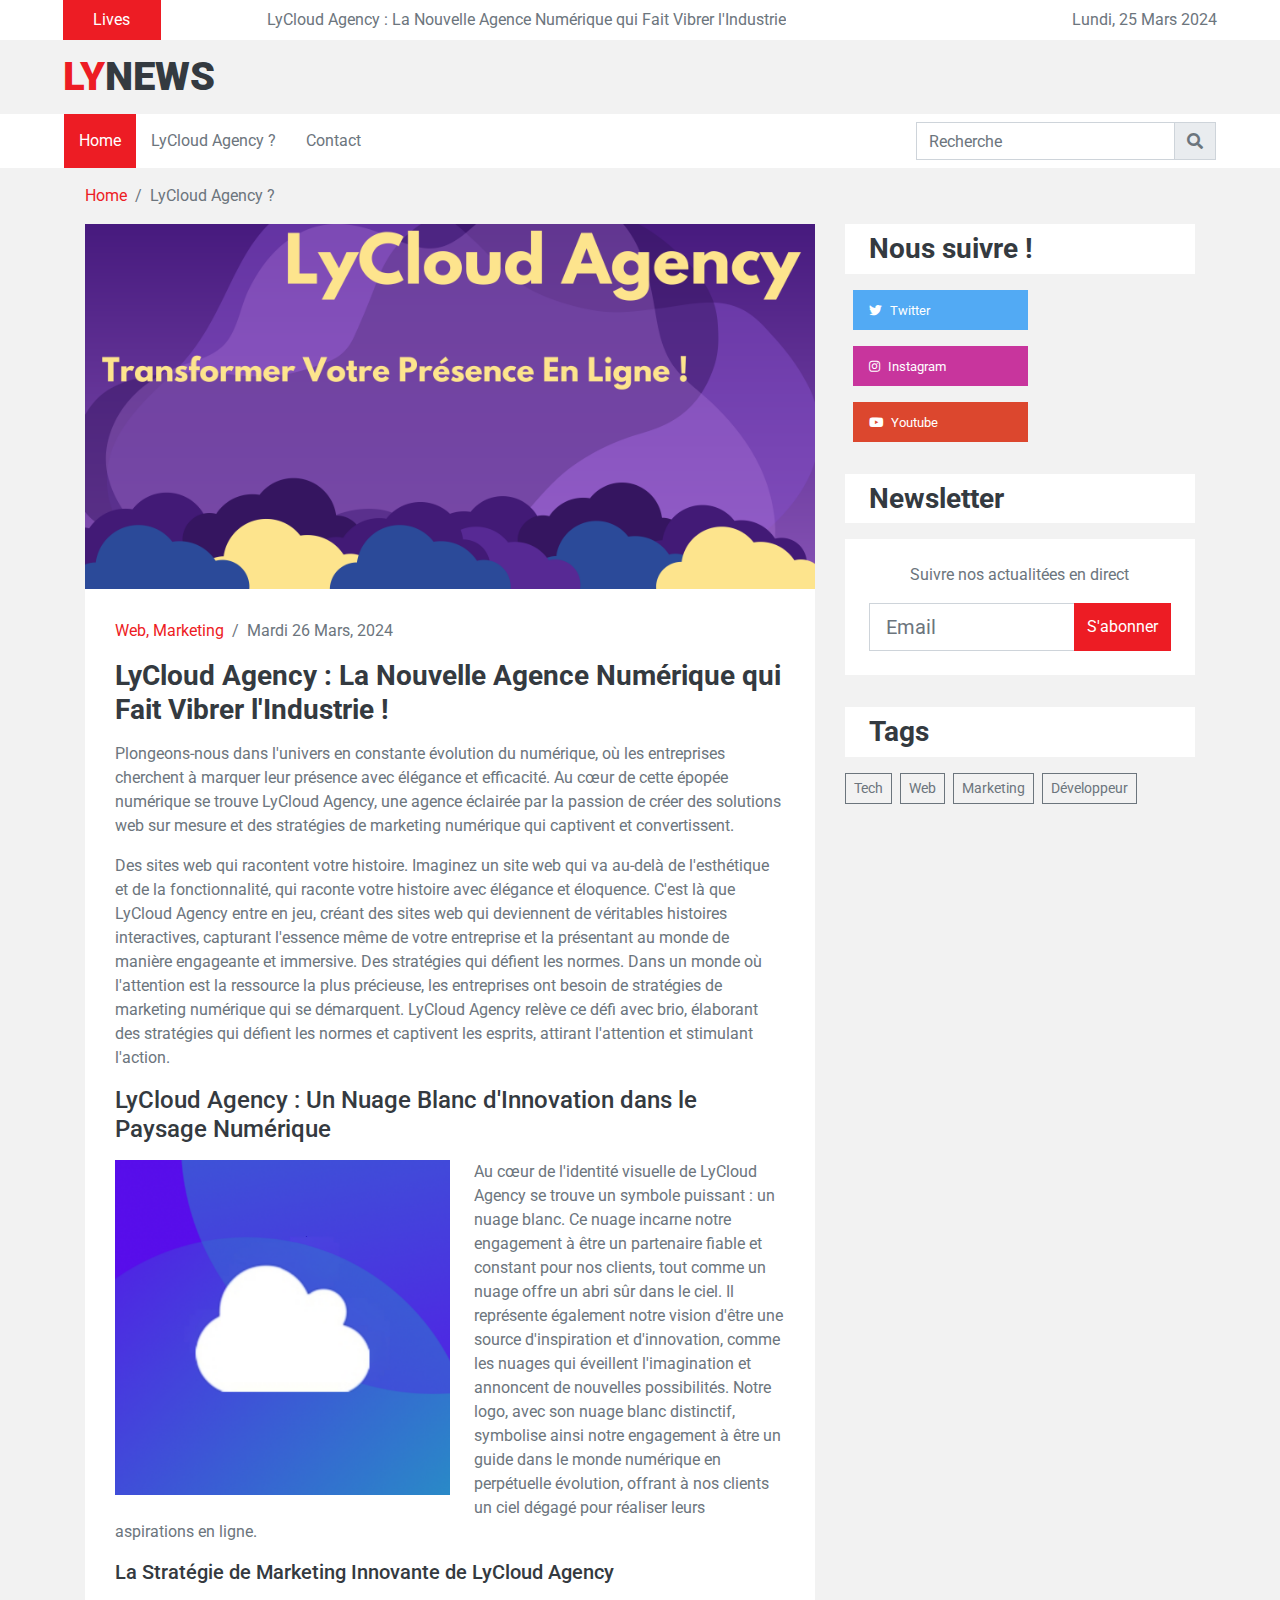
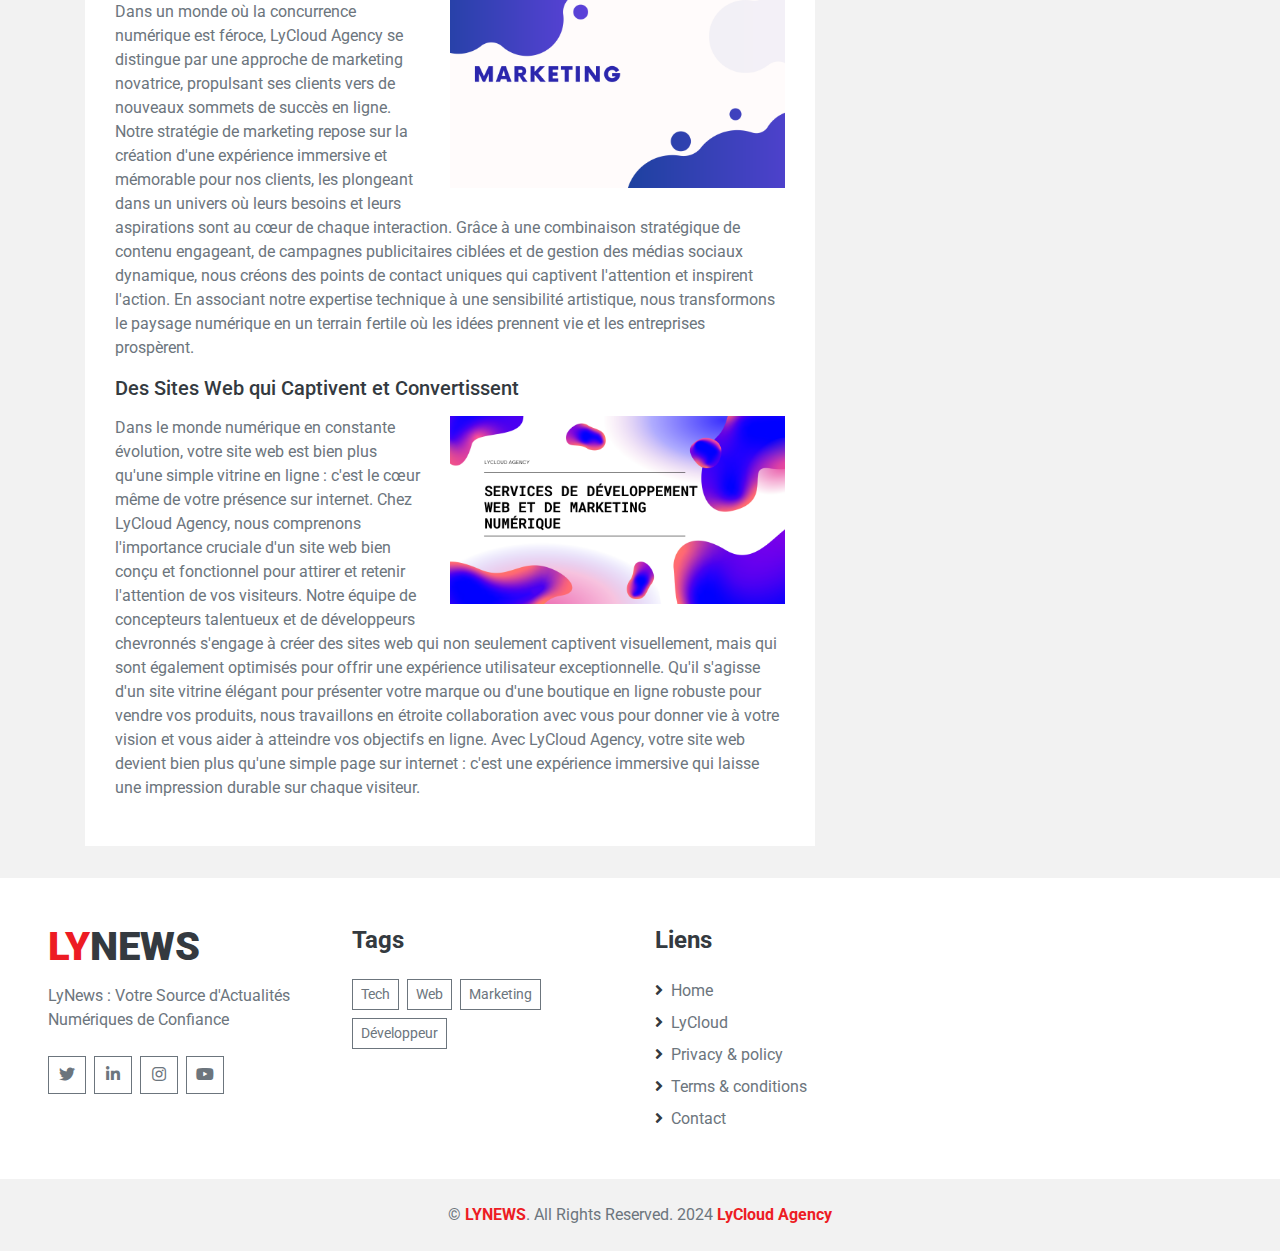
==== lycloud.html @ 873706fd "Initial commit" ====
<!DOCTYPE html>
<html lang="fr">

<head>
    <meta charset="utf-8">
    <title>LYNEWS - News, Article, ...</title>
    <meta content="width=device-width, initial-scale=1.0" name="viewport">
    <meta content="Free HTML Templates" name="keywords">
    <meta content="Free HTML Templates" name="description">

  

    <!-- Google Web Fonts -->
    <link rel="preconnect" href="https://fonts.gstatic.com">
    <link href="https://fonts.googleapis.com/css2?family=Roboto:wght@300;400;500;700;900&display=swap" rel="stylesheet">   

    <!-- Font Awesome -->
    <link href="https://cdnjs.cloudflare.com/ajax/libs/font-awesome/5.15.0/css/all.min.css" rel="stylesheet">

    <!-- Libraries Stylesheet -->
    <link href="lib/owlcarousel/assets/owl.carousel.min.css" rel="stylesheet">

    <!-- Customized Bootstrap Stylesheet -->
    <link href="css/style.css" rel="stylesheet">
</head>

<body>
    <!-- Topbar Start -->
    <div class="container-fluid">
        <div class="row align-items-center bg-light px-lg-5">
            <div class="col-12 col-md-8">
                <div class="d-flex justify-content-between">
                    <div class="bg-primary text-white text-center py-2" style="width: 100px;">Lives</div>
                    <div class="owl-carousel owl-carousel-1 tranding-carousel position-relative d-inline-flex align-items-center ml-3" style="width: calc(100% - 100px); padding-left: 90px;">
                        <div class="text-truncate"><a class="text-secondary" href="">LyCloud Agency : La Nouvelle Agence Numérique qui Fait Vibrer l'Industrie</a></div>
                    </div>
                </div>
            </div>
            <div class="col-md-4 text-right d-none d-md-block">
                Lundi, 25 Mars 2024
            </div>
        </div>
        <div class="row align-items-center py-2 px-lg-5">
            <div class="col-lg-4">
                <a href="" class="navbar-brand d-none d-lg-block">
                    <h1 class="m-0 display-5 text-uppercase"><span class="text-primary">Ly</span>News</h1>
                </a>
            </div>
        </div>
    </div>
    <!-- Topbar End -->


    <!-- Navbar Start -->
    <div class="container-fluid p-0 mb-3">
        <nav class="navbar navbar-expand-lg bg-light navbar-light py-2 py-lg-0 px-lg-5">
            <a href="" class="navbar-brand d-block d-lg-none">
                <h1 class="m-0 display-5 text-uppercase"><span class="text-primary">Ly</span>News</h1>
            </a>
            <button type="button" class="navbar-toggler" data-toggle="collapse" data-target="#navbarCollapse">
                <span class="navbar-toggler-icon"></span>
            </button>
            <div class="collapse navbar-collapse justify-content-between px-0 px-lg-3" id="navbarCollapse">
                <div class="navbar-nav mr-auto py-0">
                    <a href="index.html" class="nav-item nav-link active">Home</a>
                    <a href="lycloud.html" class="nav-item nav-link">LyCloud Agency ?</a>
                 
                    <a href="contact.html" class="nav-item nav-link">Contact</a>
                </div>
                <div class="input-group ml-auto" style="width: 100%; max-width: 300px;">
                    <input type="text" class="form-control" placeholder="Recherche">
                    <div class="input-group-append">
                        <button class="input-group-text text-secondary"><i
                                class="fa fa-search"></i></button>
                    </div>
                </div>
            </div>
        </nav>
    </div>
    <!-- Navbar End -->


    <!-- Breadcrumb Start -->
    <div class="container-fluid">
        <div class="container">
            <nav class="breadcrumb bg-transparent m-0 p-0">
                <a class="breadcrumb-item" href="#">Home</a>
                <span class="breadcrumb-item active">LyCloud Agency ?</span>
            </nav>
        </div>
    </div>
    <!-- Breadcrumb End -->


    <!-- News With Sidebar Start -->
    <div class="container-fluid py-3">
        <div class="container">
            <div class="row">
                <div class="col-lg-8">
                    <!-- News Detail Start -->
                    <div class="position-relative mb-3">
                        <img class="img-fluid w-100" src="img/LyCloud Agency-2.png" style="object-fit: cover;">
                        <div class="overlay position-relative bg-light">
                            <div class="mb-3">
                                <a href="">Web, Marketing</a>
                                <span class="px-1">/</span>
                                <span>Mardi 26 Mars, 2024</span>
                            </div>
                            <div>
                                <h3 class="mb-3">LyCloud Agency : La Nouvelle Agence Numérique qui Fait Vibrer l'Industrie !                                </h3>
                                <p>Plongeons-nous dans l'univers en constante évolution du numérique, où les entreprises cherchent à marquer leur présence avec élégance et efficacité. Au cœur de cette épopée numérique se trouve LyCloud Agency, une agence éclairée par la passion de créer des solutions web sur mesure et des stratégies de marketing numérique qui captivent et convertissent.</p>
                                <p>Des sites web qui racontent votre histoire.

                                    Imaginez un site web qui va au-delà de l'esthétique et de la fonctionnalité, qui raconte votre histoire avec élégance et éloquence. C'est là que LyCloud Agency entre en jeu, créant des sites web qui deviennent de véritables histoires interactives, capturant l'essence même de votre entreprise et la présentant au monde de manière engageante et immersive.
                                    
                                    Des stratégies qui défient les normes.
                                    
                                    Dans un monde où l'attention est la ressource la plus précieuse, les entreprises ont besoin de stratégies de marketing numérique qui se démarquent. LyCloud Agency relève ce défi avec brio, élaborant des stratégies qui défient les normes et captivent les esprits, attirant l'attention et stimulant l'action.
                                    
                                    </p>
                                <h4 class="mb-3">LyCloud Agency : Un Nuage Blanc d'Innovation dans le Paysage Numérique</h4>
                                <img class="img-fluid w-50 float-left mr-4 mb-2" src="img/lycloud.png">
                                <p>
                                    Au cœur de l'identité visuelle de LyCloud Agency se trouve un symbole puissant : un nuage blanc. Ce nuage incarne notre engagement à être un partenaire fiable et constant pour nos clients, tout comme un nuage offre un abri sûr dans le ciel. Il représente également notre vision d'être une source d'inspiration et d'innovation, comme les nuages qui éveillent l'imagination et annoncent de nouvelles possibilités. Notre logo, avec son nuage blanc distinctif, symbolise ainsi notre engagement à être un guide dans le monde numérique en perpétuelle évolution, offrant à nos clients un ciel dégagé pour réaliser leurs aspirations en ligne.</p>
                                <h5 class="mb-3">La Stratégie de Marketing Innovante de LyCloud Agency</h5>
                                <img class="img-fluid w-50 float-right ml-4 mb-2" src="img/marketing.png">
                                <p>Dans un monde où la concurrence numérique est féroce, LyCloud Agency se distingue par une approche de marketing novatrice, propulsant ses clients vers de nouveaux sommets de succès en ligne. Notre stratégie de marketing repose sur la création d'une expérience immersive et mémorable pour nos clients, les plongeant dans un univers où leurs besoins et leurs aspirations sont au cœur de chaque interaction. Grâce à une combinaison stratégique de contenu engageant, de campagnes publicitaires ciblées et de gestion des médias sociaux dynamique, nous créons des points de contact uniques qui captivent l'attention et inspirent l'action. En associant notre expertise technique à une sensibilité artistique, nous transformons le paysage numérique en un terrain fertile où les idées prennent vie et les entreprises prospèrent.</p>
                            
                            
                                <h5 class="mb-3">Des Sites Web qui Captivent et Convertissent</h5>
                                <img class="img-fluid w-50 float-right ml-4 mb-2" src="img/Présentation sur les Profils Utilisateur Simple et Professionnel en Dégradé Bleu et Rose .png">
                                <p>
                                    Dans le monde numérique en constante évolution, votre site web est bien plus qu'une simple vitrine en ligne : c'est le cœur même de votre présence sur internet. Chez LyCloud Agency, nous comprenons l'importance cruciale d'un site web bien conçu et fonctionnel pour attirer et retenir l'attention de vos visiteurs. Notre équipe de concepteurs talentueux et de développeurs chevronnés s'engage à créer des sites web qui non seulement captivent visuellement, mais qui sont également optimisés pour offrir une expérience utilisateur exceptionnelle. Qu'il s'agisse d'un site vitrine élégant pour présenter votre marque ou d'une boutique en ligne robuste pour vendre vos produits, nous travaillons en étroite collaboration avec vous pour donner vie à votre vision et vous aider à atteindre vos objectifs en ligne. Avec LyCloud Agency, votre site web devient bien plus qu'une simple page sur internet : c'est une expérience immersive qui laisse une impression durable sur chaque visiteur.</p>
                                
                            
                            
                            
                            </div>
                        </div>
                    </div>
                    <!-- News Detail End -->

                  
                </div>










                <div class="col-lg-4 pt-3 pt-lg-0">


                    <!-- Social Follow Start -->
                    <div class="pb-3">
                        <div class="bg-light py-2 px-4 mb-3">
                            <h3 class="m-0">Nous suivre !</h3>
                        </div>
                        <div class="d-flex mb-3">
                            <a href="" class="d-block w-50 py-2 px-3 text-white text-decoration-none ml-2" style="background: #52AAF4;">
                                <small class="fab fa-twitter mr-2"></small><small>Twitter</small>
                            </a>
                        </div>
                        <div class="d-flex mb-3">
                            <a href="" class="d-block w-50 py-2 px-3 text-white text-decoration-none ml-2" style="background: #C8359D;">
                                <small class="fab fa-instagram mr-2"></small><small>Instagram</small>
                            </a>
                        </div>
                        <div class="d-flex mb-3">
                            <a href="" class="d-block w-50 py-2 px-3 text-white text-decoration-none ml-2" style="background: #DC472E;">
                                <small class="fab fa-youtube mr-2"></small><small>Youtube</small>
                            </a>
                        </div>
                    </div>
                    <!-- Social Follow End -->

                    <!-- Newsletter Start -->
                    <div class="pb-3">
                        <div class="bg-light py-2 px-4 mb-3">
                            <h3 class="m-0">Newsletter</h3>
                        </div>
                        <div class="bg-light text-center p-4 mb-3">
                            <p>Suivre nos actualitées en direct</p>
                            <div class="input-group" style="width: 100%;">
                                <input type="text" class="form-control form-control-lg" placeholder="Email">
                                <div class="input-group-append">
                                    <button class="btn btn-primary">S'abonner</button>
                                </div>
                            </div>
                        
                        </div>
                    </div>
                    <!-- Newsletter End -->

                   

                  

                    <!-- Tags Start -->
                    <div class="pb-3">
                        <div class="bg-light py-2 px-4 mb-3">
                            <h3 class="m-0">Tags</h3>
                        </div>
                        <div class="d-flex flex-wrap m-n1">
                            <a href="" class="btn btn-sm btn-outline-secondary m-1">Tech</a>
                            <a href="" class="btn btn-sm btn-outline-secondary m-1">Web</a>
                            <a href="" class="btn btn-sm btn-outline-secondary m-1">Marketing</a>
                            <a href="" class="btn btn-sm btn-outline-secondary m-1">Développeur</a>
                          
                        </div>
                    </div>
                    <!-- Tags End -->
                </div>
            </div>
        </div>
    </div>
    </div>
    <!-- News With Sidebar End -->


    <!-- Footer Start -->
    <div class="container-fluid bg-light pt-5 px-sm-3 px-md-5">
        <div class="row">
            <div class="col-lg-3 col-md-6 mb-5">
                <a href="index.html" class="navbar-brand">
                    <h1 class="mb-2 mt-n2 display-5 text-uppercase"><span class="text-primary">Ly</span>News</h1>
                </a>
                <p>LyNews : Votre Source d'Actualités Numériques de Confiance</p>
                <div class="d-flex justify-content-start mt-4">
                    <a class="btn btn-outline-secondary text-center mr-2 px-0" style="width: 38px; height: 38px;" href="#"><i class="fab fa-twitter"></i></a>
                    <a class="btn btn-outline-secondary text-center mr-2 px-0" style="width: 38px; height: 38px;" href="#"><i class="fab fa-linkedin-in"></i></a>
                    <a class="btn btn-outline-secondary text-center mr-2 px-0" style="width: 38px; height: 38px;" href="#"><i class="fab fa-instagram"></i></a>
                    <a class="btn btn-outline-secondary text-center mr-2 px-0" style="width: 38px; height: 38px;" href="#"><i class="fab fa-youtube"></i></a>
                </div>
            </div>
        
            <div class="col-lg-3 col-md-6 mb-5">
                <h4 class="font-weight-bold mb-4">Tags</h4>
                <div class="d-flex flex-wrap m-n1">
                    <a href="" class="btn btn-sm btn-outline-secondary m-1">Tech</a>
                    <a href="" class="btn btn-sm btn-outline-secondary m-1">Web</a>
                    <a href="" class="btn btn-sm btn-outline-secondary m-1">Marketing</a>
                    <a href="" class="btn btn-sm btn-outline-secondary m-1">Développeur</a>
                  
                </div>
            </div>
            <div class="col-lg-3 col-md-6 mb-5">
                <h4 class="font-weight-bold mb-4">Liens</h4>
                <div class="d-flex flex-column justify-content-start">
                    <a class="text-secondary mb-2" href="#"><i class="fa fa-angle-right text-dark mr-2"></i>Home</a>
                    <a class="text-secondary mb-2" href="#"><i class="fa fa-angle-right text-dark mr-2"></i>LyCloud</a>
                    <a class="text-secondary mb-2" href="#"><i class="fa fa-angle-right text-dark mr-2"></i>Privacy & policy</a>
                    <a class="text-secondary mb-2" href="#"><i class="fa fa-angle-right text-dark mr-2"></i>Terms & conditions</a>
                    <a class="text-secondary" href="#"><i class="fa fa-angle-right text-dark mr-2"></i>Contact</a>
                </div>
            </div>
        </div>
    </div>
    <div class="container-fluid py-4 px-sm-3 px-md-5">
        <p class="m-0 text-center">
            &copy; <a class="font-weight-bold" href="#">LYNEWS</a>. All Rights Reserved. 2024
			
			<!--/*** This template is free as long as you keep the footer author’s credit link/attribution link/backlink. If you'd like to use the template without the footer author’s credit link/attribution link/backlink, you can purchase the Credit Removal License from "https://htmlcodex.com/credit-removal". Thank you for your support. ***/-->
		<a class="font-weight-bold" href="https://htmlcodex.com">LyCloud Agency</a>
        </p>
    </div>
    <!-- Footer End -->


    <!-- Back to Top -->
    <a href="#" class="btn btn-dark back-to-top"><i class="fa fa-angle-up"></i></a>



</body>

</html>
---- css/style.css ----
/******* Bootstrap Theming ********/
/*!
 * Bootstrap v4.5.3 (https://getbootstrap.com/)
 * Copyright 2011-2020 The Bootstrap Authors
 * Copyright 2011-2020 Twitter, Inc.
 * Licensed under MIT (https://github.com/twbs/bootstrap/blob/main/LICENSE)
 */
:root {
  --blue: #007bff;
  --indigo: #6610f2;
  --purple: #6f42c1;
  --pink: #e83e8c;
  --red: #dc3545;
  --orange: #fd7e14;
  --yellow: #ffc107;
  --green: #28a745;
  --teal: #20c997;
  --cyan: #17a2b8;
  --white: #fff;
  --gray: #6c757d;
  --gray-dark: #343a40;
  --primary: #ED1C24;
  --secondary: #6c757d;
  --success: #28a745;
  --info: #17a2b8;
  --warning: #ffc107;
  --danger: #dc3545;
  --light: #ffffff;
  --dark: #343a40;
  --breakpoint-xs: 0;
  --breakpoint-sm: 576px;
  --breakpoint-md: 768px;
  --breakpoint-lg: 992px;
  --breakpoint-xl: 1200px;
  --font-family-sans-serif: "Roboto", sans-serif;
  --font-family-monospace: SFMono-Regular, Menlo, Monaco, Consolas, "Liberation Mono", "Courier New", monospace;
}

*,
*::before,
*::after {
  box-sizing: border-box;
}

html {
  font-family: sans-serif;
  line-height: 1.15;
  -webkit-text-size-adjust: 100%;
  -webkit-tap-highlight-color: rgba(0, 0, 0, 0);
}

article, aside, figcaption, figure, footer, header, hgroup, main, nav, section {
  display: block;
}

body {
  margin: 0;
  font-family: "Roboto", sans-serif;
  font-size: 1rem;
  font-weight: 400;
  line-height: 1.5;
  color: #6c757d;
  text-align: left;
  background-color: #f2f2f2;
}

[tabindex="-1"]:focus:not(:focus-visible) {
  outline: 0 !important;
}

hr {
  box-sizing: content-box;
  height: 0;
  overflow: visible;
}

h1, h2, h3, h4, h5, h6 {
  margin-top: 0;
  margin-bottom: 0.5rem;
}

p {
  margin-top: 0;
  margin-bottom: 1rem;
}

abbr[title],
abbr[data-original-title] {
  text-decoration: underline;
  text-decoration: underline dotted;
  cursor: help;
  border-bottom: 0;
  text-decoration-skip-ink: none;
}

address {
  margin-bottom: 1rem;
  font-style: normal;
  line-height: inherit;
}

ol,
ul,
dl {
  margin-top: 0;
  margin-bottom: 1rem;
}

ol ol,
ul ul,
ol ul,
ul ol {
  margin-bottom: 0;
}

dt {
  font-weight: 700;
}

dd {
  margin-bottom: .5rem;
  margin-left: 0;
}

blockquote {
  margin: 0 0 1rem;
}

b,
strong {
  font-weight: bolder;
}

small {
  font-size: 80%;
}

sub,
sup {
  position: relative;
  font-size: 75%;
  line-height: 0;
  vertical-align: baseline;
}

sub {
  bottom: -.25em;
}

sup {
  top: -.5em;
}

a {
  color: #ED1C24;
  text-decoration: none;
  background-color: transparent;
}

a:hover {
  color: #af0e14;
  text-decoration: underline;
}

a:not([href]):not([class]) {
  color: inherit;
  text-decoration: none;
}

a:not([href]):not([class]):hover {
  color: inherit;
  text-decoration: none;
}

pre,
code,
kbd,
samp {
  font-family: SFMono-Regular, Menlo, Monaco, Consolas, "Liberation Mono", "Courier New", monospace;
  font-size: 1em;
}

pre {
  margin-top: 0;
  margin-bottom: 1rem;
  overflow: auto;
  -ms-overflow-style: scrollbar;
}

figure {
  margin: 0 0 1rem;
}

img {
  vertical-align: middle;
  border-style: none;
}

svg {
  overflow: hidden;
  vertical-align: middle;
}

table {
  border-collapse: collapse;
}

caption {
  padding-top: 0.75rem;
  padding-bottom: 0.75rem;
  color: #6c757d;
  text-align: left;
  caption-side: bottom;
}

th {
  text-align: inherit;
  text-align: -webkit-match-parent;
}

label {
  display: inline-block;
  margin-bottom: 0.5rem;
}

button {
  border-radius: 0;
}

button:focus {
  outline: 1px dotted;
  outline: 5px auto -webkit-focus-ring-color;
}

input,
button,
select,
optgroup,
textarea {
  margin: 0;
  font-family: inherit;
  font-size: inherit;
  line-height: inherit;
}

button,
input {
  overflow: visible;
}

button,
select {
  text-transform: none;
}

[role="button"] {
  cursor: pointer;
}

select {
  word-wrap: normal;
}

button,
[type="button"],
[type="reset"],
[type="submit"] {
  -webkit-appearance: button;
}

button:not(:disabled),
[type="button"]:not(:disabled),
[type="reset"]:not(:disabled),
[type="submit"]:not(:disabled) {
  cursor: pointer;
}

button::-moz-focus-inner,
[type="button"]::-moz-focus-inner,
[type="reset"]::-moz-focus-inner,
[type="submit"]::-moz-focus-inner {
  padding: 0;
  border-style: none;
}

input[type="radio"],
input[type="checkbox"] {
  box-sizing: border-box;
  padding: 0;
}

textarea {
  overflow: auto;
  resize: vertical;
}

fieldset {
  min-width: 0;
  padding: 0;
  margin: 0;
  border: 0;
}

legend {
  display: block;
  width: 100%;
  max-width: 100%;
  padding: 0;
  margin-bottom: .5rem;
  font-size: 1.5rem;
  line-height: inherit;
  color: inherit;
  white-space: normal;
}

@media (max-width: 1200px) {
  legend {
    font-size: calc(1.275rem + 0.3vw) ;
  }
}

progress {
  vertical-align: baseline;
}

[type="number"]::-webkit-inner-spin-button,
[type="number"]::-webkit-outer-spin-button {
  height: auto;
}

[type="search"] {
  outline-offset: -2px;
  -webkit-appearance: none;
}

[type="search"]::-webkit-search-decoration {
  -webkit-appearance: none;
}

::-webkit-file-upload-button {
  font: inherit;
  -webkit-appearance: button;
}

output {
  display: inline-block;
}

summary {
  display: list-item;
  cursor: pointer;
}

template {
  display: none;
}

[hidden] {
  display: none !important;
}

h1, h2, h3, h4, h5, h6,
.h1, .h2, .h3, .h4, .h5, .h6 {
  margin-bottom: 0.5rem;
  font-weight: 500;
  line-height: 1.2;
  color: #343a40;
}

h1, .h1 {
  font-size: 2.5rem;
}

@media (max-width: 1200px) {
  h1, .h1 {
    font-size: calc(1.375rem + 1.5vw) ;
  }
}

h2, .h2 {
  font-size: 2rem;
}

@media (max-width: 1200px) {
  h2, .h2 {
    font-size: calc(1.325rem + 0.9vw) ;
  }
}

h3, .h3 {
  font-size: 1.75rem;
}

@media (max-width: 1200px) {
  h3, .h3 {
    font-size: calc(1.3rem + 0.6vw) ;
  }
}

h4, .h4 {
  font-size: 1.5rem;
}

@media (max-width: 1200px) {
  h4, .h4 {
    font-size: calc(1.275rem + 0.3vw) ;
  }
}

h5, .h5 {
  font-size: 1.25rem;
}

h6, .h6 {
  font-size: 1rem;
}

.lead {
  font-size: 1.25rem;
  font-weight: 300;
}

.display-1 {
  font-size: 6rem;
  font-weight: 300;
  line-height: 1.2;
}

@media (max-width: 1200px) {
  .display-1 {
    font-size: calc(1.725rem + 5.7vw) ;
  }
}

.display-2 {
  font-size: 5.5rem;
  font-weight: 300;
  line-height: 1.2;
}

@media (max-width: 1200px) {
  .display-2 {
    font-size: calc(1.675rem + 5.1vw) ;
  }
}

.display-3 {
  font-size: 4.5rem;
  font-weight: 300;
  line-height: 1.2;
}

@media (max-width: 1200px) {
  .display-3 {
    font-size: calc(1.575rem + 3.9vw) ;
  }
}

.display-4 {
  font-size: 3.5rem;
  font-weight: 300;
  line-height: 1.2;
}

@media (max-width: 1200px) {
  .display-4 {
    font-size: calc(1.475rem + 2.7vw) ;
  }
}

hr {
  margin-top: 1rem;
  margin-bottom: 1rem;
  border: 0;
  border-top: 1px solid rgba(0, 0, 0, 0.1);
}

small,
.small {
  font-size: 80%;
  font-weight: 400;
}

mark,
.mark {
  padding: 0.2em;
  background-color: #fcf8e3;
}

.list-unstyled {
  padding-left: 0;
  list-style: none;
}

.list-inline {
  padding-left: 0;
  list-style: none;
}

.list-inline-item {
  display: inline-block;
}

.list-inline-item:not(:last-child) {
  margin-right: 0.5rem;
}

.initialism {
  font-size: 90%;
  text-transform: uppercase;
}

.blockquote {
  margin-bottom: 1rem;
  font-size: 1.25rem;
}

.blockquote-footer {
  display: block;
  font-size: 80%;
  color: #6c757d;
}

.blockquote-footer::before {
  content: "\2014\00A0";
}

.img-fluid {
  max-width: 100%;
  height: auto;
}

.img-thumbnail {
  padding: 0.25rem;
  background-color: #f2f2f2;
  border: 1px solid #dee2e6;
  max-width: 100%;
  height: auto;
}

.figure {
  display: inline-block;
}

.figure-img {
  margin-bottom: 0.5rem;
  line-height: 1;
}

.figure-caption {
  font-size: 90%;
  color: #6c757d;
}

code {
  font-size: 87.5%;
  color: #e83e8c;
  word-wrap: break-word;
}

a > code {
  color: inherit;
}

kbd {
  padding: 0.2rem 0.4rem;
  font-size: 87.5%;
  color: #fff;
  background-color: #212529;
}

kbd kbd {
  padding: 0;
  font-size: 100%;
  font-weight: 700;
}

pre {
  display: block;
  font-size: 87.5%;
  color: #212529;
}

pre code {
  font-size: inherit;
  color: inherit;
  word-break: normal;
}

.pre-scrollable {
  max-height: 340px;
  overflow-y: scroll;
}

.container,
.container-fluid,
.container-sm,
.container-md,
.container-lg,
.container-xl {
  width: 100%;
  padding-right: 15px;
  padding-left: 15px;
  margin-right: auto;
  margin-left: auto;
}

@media (min-width: 576px) {
  .container, .container-sm {
    max-width: 540px;
  }
}

@media (min-width: 768px) {
  .container, .container-sm, .container-md {
    max-width: 720px;
  }
}

@media (min-width: 992px) {
  .container, .container-sm, .container-md, .container-lg {
    max-width: 960px;
  }
}

@media (min-width: 1200px) {
  .container, .container-sm, .container-md, .container-lg, .container-xl {
    max-width: 1140px;
  }
}

.row {
  display: flex;
  flex-wrap: wrap;
  margin-right: -15px;
  margin-left: -15px;
}

.no-gutters {
  margin-right: 0;
  margin-left: 0;
}

.no-gutters > .col,
.no-gutters > [class*="col-"] {
  padding-right: 0;
  padding-left: 0;
}

.col-1, .col-2, .col-3, .col-4, .col-5, .col-6, .col-7, .col-8, .col-9, .col-10, .col-11, .col-12, .col,
.col-auto, .col-sm-1, .col-sm-2, .col-sm-3, .col-sm-4, .col-sm-5, .col-sm-6, .col-sm-7, .col-sm-8, .col-sm-9, .col-sm-10, .col-sm-11, .col-sm-12, .col-sm,
.col-sm-auto, .col-md-1, .col-md-2, .col-md-3, .col-md-4, .col-md-5, .col-md-6, .col-md-7, .col-md-8, .col-md-9, .col-md-10, .col-md-11, .col-md-12, .col-md,
.col-md-auto, .col-lg-1, .col-lg-2, .col-lg-3, .col-lg-4, .col-lg-5, .col-lg-6, .col-lg-7, .col-lg-8, .col-lg-9, .col-lg-10, .col-lg-11, .col-lg-12, .col-lg,
.col-lg-auto, .col-xl-1, .col-xl-2, .col-xl-3, .col-xl-4, .col-xl-5, .col-xl-6, .col-xl-7, .col-xl-8, .col-xl-9, .col-xl-10, .col-xl-11, .col-xl-12, .col-xl,
.col-xl-auto {
  position: relative;
  width: 100%;
  padding-right: 15px;
  padding-left: 15px;
}

.col {
  flex-basis: 0;
  flex-grow: 1;
  max-width: 100%;
}

.row-cols-1 > * {
  flex: 0 0 100%;
  max-width: 100%;
}

.row-cols-2 > * {
  flex: 0 0 50%;
  max-width: 50%;
}

.row-cols-3 > * {
  flex: 0 0 33.33333%;
  max-width: 33.33333%;
}

.row-cols-4 > * {
  flex: 0 0 25%;
  max-width: 25%;
}

.row-cols-5 > * {
  flex: 0 0 20%;
  max-width: 20%;
}

.row-cols-6 > * {
  flex: 0 0 16.66667%;
  max-width: 16.66667%;
}

.col-auto {
  flex: 0 0 auto;
  width: auto;
  max-width: 100%;
}

.col-1 {
  flex: 0 0 8.33333%;
  max-width: 8.33333%;
}

.col-2 {
  flex: 0 0 16.66667%;
  max-width: 16.66667%;
}

.col-3 {
  flex: 0 0 25%;
  max-width: 25%;
}

.col-4 {
  flex: 0 0 33.33333%;
  max-width: 33.33333%;
}

.col-5 {
  flex: 0 0 41.66667%;
  max-width: 41.66667%;
}

.col-6 {
  flex: 0 0 50%;
  max-width: 50%;
}

.col-7 {
  flex: 0 0 58.33333%;
  max-width: 58.33333%;
}

.col-8 {
  flex: 0 0 66.66667%;
  max-width: 66.66667%;
}

.col-9 {
  flex: 0 0 75%;
  max-width: 75%;
}

.col-10 {
  flex: 0 0 83.33333%;
  max-width: 83.33333%;
}

.col-11 {
  flex: 0 0 91.66667%;
  max-width: 91.66667%;
}

.col-12 {
  flex: 0 0 100%;
  max-width: 100%;
}

.order-first {
  order: -1;
}

.order-last {
  order: 13;
}

.order-0 {
  order: 0;
}

.order-1 {
  order: 1;
}

.order-2 {
  order: 2;
}

.order-3 {
  order: 3;
}

.order-4 {
  order: 4;
}

.order-5 {
  order: 5;
}

.order-6 {
  order: 6;
}

.order-7 {
  order: 7;
}

.order-8 {
  order: 8;
}

.order-9 {
  order: 9;
}

.order-10 {
  order: 10;
}

.order-11 {
  order: 11;
}

.order-12 {
  order: 12;
}

.offset-1 {
  margin-left: 8.33333%;
}

.offset-2 {
  margin-left: 16.66667%;
}

.offset-3 {
  margin-left: 25%;
}

.offset-4 {
  margin-left: 33.33333%;
}

.offset-5 {
  margin-left: 41.66667%;
}

.offset-6 {
  margin-left: 50%;
}

.offset-7 {
  margin-left: 58.33333%;
}

.offset-8 {
  margin-left: 66.66667%;
}

.offset-9 {
  margin-left: 75%;
}

.offset-10 {
  margin-left: 83.33333%;
}

.offset-11 {
  margin-left: 91.66667%;
}

@media (min-width: 576px) {
  .col-sm {
    flex-basis: 0;
    flex-grow: 1;
    max-width: 100%;
  }
  .row-cols-sm-1 > * {
    flex: 0 0 100%;
    max-width: 100%;
  }
  .row-cols-sm-2 > * {
    flex: 0 0 50%;
    max-width: 50%;
  }
  .row-cols-sm-3 > * {
    flex: 0 0 33.33333%;
    max-width: 33.33333%;
  }
  .row-cols-sm-4 > * {
    flex: 0 0 25%;
    max-width: 25%;
  }
  .row-cols-sm-5 > * {
    flex: 0 0 20%;
    max-width: 20%;
  }
  .row-cols-sm-6 > * {
    flex: 0 0 16.66667%;
    max-width: 16.66667%;
  }
  .col-sm-auto {
    flex: 0 0 auto;
    width: auto;
    max-width: 100%;
  }
  .col-sm-1 {
    flex: 0 0 8.33333%;
    max-width: 8.33333%;
  }
  .col-sm-2 {
    flex: 0 0 16.66667%;
    max-width: 16.66667%;
  }
  .col-sm-3 {
    flex: 0 0 25%;
    max-width: 25%;
  }
  .col-sm-4 {
    flex: 0 0 33.33333%;
    max-width: 33.33333%;
  }
  .col-sm-5 {
    flex: 0 0 41.66667%;
    max-width: 41.66667%;
  }
  .col-sm-6 {
    flex: 0 0 50%;
    max-width: 50%;
  }
  .col-sm-7 {
    flex: 0 0 58.33333%;
    max-width: 58.33333%;
  }
  .col-sm-8 {
    flex: 0 0 66.66667%;
    max-width: 66.66667%;
  }
  .col-sm-9 {
    flex: 0 0 75%;
    max-width: 75%;
  }
  .col-sm-10 {
    flex: 0 0 83.33333%;
    max-width: 83.33333%;
  }
  .col-sm-11 {
    flex: 0 0 91.66667%;
    max-width: 91.66667%;
  }
  .col-sm-12 {
    flex: 0 0 100%;
    max-width: 100%;
  }
  .order-sm-first {
    order: -1;
  }
  .order-sm-last {
    order: 13;
  }
  .order-sm-0 {
    order: 0;
  }
  .order-sm-1 {
    order: 1;
  }
  .order-sm-2 {
    order: 2;
  }
  .order-sm-3 {
    order: 3;
  }
  .order-sm-4 {
    order: 4;
  }
  .order-sm-5 {
    order: 5;
  }
  .order-sm-6 {
    order: 6;
  }
  .order-sm-7 {
    order: 7;
  }
  .order-sm-8 {
    order: 8;
  }
  .order-sm-9 {
    order: 9;
  }
  .order-sm-10 {
    order: 10;
  }
  .order-sm-11 {
    order: 11;
  }
  .order-sm-12 {
    order: 12;
  }
  .offset-sm-0 {
    margin-left: 0;
  }
  .offset-sm-1 {
    margin-left: 8.33333%;
  }
  .offset-sm-2 {
    margin-left: 16.66667%;
  }
  .offset-sm-3 {
    margin-left: 25%;
  }
  .offset-sm-4 {
    margin-left: 33.33333%;
  }
  .offset-sm-5 {
    margin-left: 41.66667%;
  }
  .offset-sm-6 {
    margin-left: 50%;
  }
  .offset-sm-7 {
    margin-left: 58.33333%;
  }
  .offset-sm-8 {
    margin-left: 66.66667%;
  }
  .offset-sm-9 {
    margin-left: 75%;
  }
  .offset-sm-10 {
    margin-left: 83.33333%;
  }
  .offset-sm-11 {
    margin-left: 91.66667%;
  }
}

@media (min-width: 768px) {
  .col-md {
    flex-basis: 0;
    flex-grow: 1;
    max-width: 100%;
  }
  .row-cols-md-1 > * {
    flex: 0 0 100%;
    max-width: 100%;
  }
  .row-cols-md-2 > * {
    flex: 0 0 50%;
    max-width: 50%;
  }
  .row-cols-md-3 > * {
    flex: 0 0 33.33333%;
    max-width: 33.33333%;
  }
  .row-cols-md-4 > * {
    flex: 0 0 25%;
    max-width: 25%;
  }
  .row-cols-md-5 > * {
    flex: 0 0 20%;
    max-width: 20%;
  }
  .row-cols-md-6 > * {
    flex: 0 0 16.66667%;
    max-width: 16.66667%;
  }
  .col-md-auto {
    flex: 0 0 auto;
    width: auto;
    max-width: 100%;
  }
  .col-md-1 {
    flex: 0 0 8.33333%;
    max-width: 8.33333%;
  }
  .col-md-2 {
    flex: 0 0 16.66667%;
    max-width: 16.66667%;
  }
  .col-md-3 {
    flex: 0 0 25%;
    max-width: 25%;
  }
  .col-md-4 {
    flex: 0 0 33.33333%;
    max-width: 33.33333%;
  }
  .col-md-5 {
    flex: 0 0 41.66667%;
    max-width: 41.66667%;
  }
  .col-md-6 {
    flex: 0 0 50%;
    max-width: 50%;
  }
  .col-md-7 {
    flex: 0 0 58.33333%;
    max-width: 58.33333%;
  }
  .col-md-8 {
    flex: 0 0 66.66667%;
    max-width: 66.66667%;
  }
  .col-md-9 {
    flex: 0 0 75%;
    max-width: 75%;
  }
  .col-md-10 {
    flex: 0 0 83.33333%;
    max-width: 83.33333%;
  }
  .col-md-11 {
    flex: 0 0 91.66667%;
    max-width: 91.66667%;
  }
  .col-md-12 {
    flex: 0 0 100%;
    max-width: 100%;
  }
  .order-md-first {
    order: -1;
  }
  .order-md-last {
    order: 13;
  }
  .order-md-0 {
    order: 0;
  }
  .order-md-1 {
    order: 1;
  }
  .order-md-2 {
    order: 2;
  }
  .order-md-3 {
    order: 3;
  }
  .order-md-4 {
    order: 4;
  }
  .order-md-5 {
    order: 5;
  }
  .order-md-6 {
    order: 6;
  }
  .order-md-7 {
    order: 7;
  }
  .order-md-8 {
    order: 8;
  }
  .order-md-9 {
    order: 9;
  }
  .order-md-10 {
    order: 10;
  }
  .order-md-11 {
    order: 11;
  }
  .order-md-12 {
    order: 12;
  }
  .offset-md-0 {
    margin-left: 0;
  }
  .offset-md-1 {
    margin-left: 8.33333%;
  }
  .offset-md-2 {
    margin-left: 16.66667%;
  }
  .offset-md-3 {
    margin-left: 25%;
  }
  .offset-md-4 {
    margin-left: 33.33333%;
  }
  .offset-md-5 {
    margin-left: 41.66667%;
  }
  .offset-md-6 {
    margin-left: 50%;
  }
  .offset-md-7 {
    margin-left: 58.33333%;
  }
  .offset-md-8 {
    margin-left: 66.66667%;
  }
  .offset-md-9 {
    margin-left: 75%;
  }
  .offset-md-10 {
    margin-left: 83.33333%;
  }
  .offset-md-11 {
    margin-left: 91.66667%;
  }
}

@media (min-width: 992px) {
  .col-lg {
    flex-basis: 0;
    flex-grow: 1;
    max-width: 100%;
  }
  .row-cols-lg-1 > * {
    flex: 0 0 100%;
    max-width: 100%;
  }
  .row-cols-lg-2 > * {
    flex: 0 0 50%;
    max-width: 50%;
  }
  .row-cols-lg-3 > * {
    flex: 0 0 33.33333%;
    max-width: 33.33333%;
  }
  .row-cols-lg-4 > * {
    flex: 0 0 25%;
    max-width: 25%;
  }
  .row-cols-lg-5 > * {
    flex: 0 0 20%;
    max-width: 20%;
  }
  .row-cols-lg-6 > * {
    flex: 0 0 16.66667%;
    max-width: 16.66667%;
  }
  .col-lg-auto {
    flex: 0 0 auto;
    width: auto;
    max-width: 100%;
  }
  .col-lg-1 {
    flex: 0 0 8.33333%;
    max-width: 8.33333%;
  }
  .col-lg-2 {
    flex: 0 0 16.66667%;
    max-width: 16.66667%;
  }
  .col-lg-3 {
    flex: 0 0 25%;
    max-width: 25%;
  }
  .col-lg-4 {
    flex: 0 0 33.33333%;
    max-width: 33.33333%;
  }
  .col-lg-5 {
    flex: 0 0 41.66667%;
    max-width: 41.66667%;
  }
  .col-lg-6 {
    flex: 0 0 50%;
    max-width: 50%;
  }
  .col-lg-7 {
    flex: 0 0 58.33333%;
    max-width: 58.33333%;
  }
  .col-lg-8 {
    flex: 0 0 66.66667%;
    max-width: 66.66667%;
  }
  .col-lg-9 {
    flex: 0 0 75%;
    max-width: 75%;
  }
  .col-lg-10 {
    flex: 0 0 83.33333%;
    max-width: 83.33333%;
  }
  .col-lg-11 {
    flex: 0 0 91.66667%;
    max-width: 91.66667%;
  }
  .col-lg-12 {
    flex: 0 0 100%;
    max-width: 100%;
  }
  .order-lg-first {
    order: -1;
  }
  .order-lg-last {
    order: 13;
  }
  .order-lg-0 {
    order: 0;
  }
  .order-lg-1 {
    order: 1;
  }
  .order-lg-2 {
    order: 2;
  }
  .order-lg-3 {
    order: 3;
  }
  .order-lg-4 {
    order: 4;
  }
  .order-lg-5 {
    order: 5;
  }
  .order-lg-6 {
    order: 6;
  }
  .order-lg-7 {
    order: 7;
  }
  .order-lg-8 {
    order: 8;
  }
  .order-lg-9 {
    order: 9;
  }
  .order-lg-10 {
    order: 10;
  }
  .order-lg-11 {
    order: 11;
  }
  .order-lg-12 {
    order: 12;
  }
  .offset-lg-0 {
    margin-left: 0;
  }
  .offset-lg-1 {
    margin-left: 8.33333%;
  }
  .offset-lg-2 {
    margin-left: 16.66667%;
  }
  .offset-lg-3 {
    margin-left: 25%;
  }
  .offset-lg-4 {
    margin-left: 33.33333%;
  }
  .offset-lg-5 {
    margin-left: 41.66667%;
  }
  .offset-lg-6 {
    margin-left: 50%;
  }
  .offset-lg-7 {
    margin-left: 58.33333%;
  }
  .offset-lg-8 {
    margin-left: 66.66667%;
  }
  .offset-lg-9 {
    margin-left: 75%;
  }
  .offset-lg-10 {
    margin-left: 83.33333%;
  }
  .offset-lg-11 {
    margin-left: 91.66667%;
  }
}

@media (min-width: 1200px) {
  .col-xl {
    flex-basis: 0;
    flex-grow: 1;
    max-width: 100%;
  }
  .row-cols-xl-1 > * {
    flex: 0 0 100%;
    max-width: 100%;
  }
  .row-cols-xl-2 > * {
    flex: 0 0 50%;
    max-width: 50%;
  }
  .row-cols-xl-3 > * {
    flex: 0 0 33.33333%;
    max-width: 33.33333%;
  }
  .row-cols-xl-4 > * {
    flex: 0 0 25%;
    max-width: 25%;
  }
  .row-cols-xl-5 > * {
    flex: 0 0 20%;
    max-width: 20%;
  }
  .row-cols-xl-6 > * {
    flex: 0 0 16.66667%;
    max-width: 16.66667%;
  }
  .col-xl-auto {
    flex: 0 0 auto;
    width: auto;
    max-width: 100%;
  }
  .col-xl-1 {
    flex: 0 0 8.33333%;
    max-width: 8.33333%;
  }
  .col-xl-2 {
    flex: 0 0 16.66667%;
    max-width: 16.66667%;
  }
  .col-xl-3 {
    flex: 0 0 25%;
    max-width: 25%;
  }
  .col-xl-4 {
    flex: 0 0 33.33333%;
    max-width: 33.33333%;
  }
  .col-xl-5 {
    flex: 0 0 41.66667%;
    max-width: 41.66667%;
  }
  .col-xl-6 {
    flex: 0 0 50%;
    max-width: 50%;
  }
  .col-xl-7 {
    flex: 0 0 58.33333%;
    max-width: 58.33333%;
  }
  .col-xl-8 {
    flex: 0 0 66.66667%;
    max-width: 66.66667%;
  }
  .col-xl-9 {
    flex: 0 0 75%;
    max-width: 75%;
  }
  .col-xl-10 {
    flex: 0 0 83.33333%;
    max-width: 83.33333%;
  }
  .col-xl-11 {
    flex: 0 0 91.66667%;
    max-width: 91.66667%;
  }
  .col-xl-12 {
    flex: 0 0 100%;
    max-width: 100%;
  }
  .order-xl-first {
    order: -1;
  }
  .order-xl-last {
    order: 13;
  }
  .order-xl-0 {
    order: 0;
  }
  .order-xl-1 {
    order: 1;
  }
  .order-xl-2 {
    order: 2;
  }
  .order-xl-3 {
    order: 3;
  }
  .order-xl-4 {
    order: 4;
  }
  .order-xl-5 {
    order: 5;
  }
  .order-xl-6 {
    order: 6;
  }
  .order-xl-7 {
    order: 7;
  }
  .order-xl-8 {
    order: 8;
  }
  .order-xl-9 {
    order: 9;
  }
  .order-xl-10 {
    order: 10;
  }
  .order-xl-11 {
    order: 11;
  }
  .order-xl-12 {
    order: 12;
  }
  .offset-xl-0 {
    margin-left: 0;
  }
  .offset-xl-1 {
    margin-left: 8.33333%;
  }
  .offset-xl-2 {
    margin-left: 16.66667%;
  }
  .offset-xl-3 {
    margin-left: 25%;
  }
  .offset-xl-4 {
    margin-left: 33.33333%;
  }
  .offset-xl-5 {
    margin-left: 41.66667%;
  }
  .offset-xl-6 {
    margin-left: 50%;
  }
  .offset-xl-7 {
    margin-left: 58.33333%;
  }
  .offset-xl-8 {
    margin-left: 66.66667%;
  }
  .offset-xl-9 {
    margin-left: 75%;
  }
  .offset-xl-10 {
    margin-left: 83.33333%;
  }
  .offset-xl-11 {
    margin-left: 91.66667%;
  }
}

.table {
  width: 100%;
  margin-bottom: 1rem;
  color: #6c757d;
}

.table th,
.table td {
  padding: 0.75rem;
  vertical-align: top;
  border-top: 1px solid #dee2e6;
}

.table thead th {
  vertical-align: bottom;
  border-bottom: 2px solid #dee2e6;
}

.table tbody + tbody {
  border-top: 2px solid #dee2e6;
}

.table-sm th,
.table-sm td {
  padding: 0.3rem;
}

.table-bordered {
  border: 1px solid #dee2e6;
}

.table-bordered th,
.table-bordered td {
  border: 1px solid #dee2e6;
}

.table-bordered thead th,
.table-bordered thead td {
  border-bottom-width: 2px;
}

.table-borderless th,
.table-borderless td,
.table-borderless thead th,
.table-borderless tbody + tbody {
  border: 0;
}

.table-striped tbody tr:nth-of-type(odd) {
  background-color: rgba(0, 0, 0, 0.05);
}

.table-hover tbody tr:hover {
  color: #6c757d;
  background-color: rgba(0, 0, 0, 0.075);
}

.table-primary,
.table-primary > th,
.table-primary > td {
  background-color: #fabfc2;
}

.table-primary th,
.table-primary td,
.table-primary thead th,
.table-primary tbody + tbody {
  border-color: #f6898d;
}

.table-hover .table-primary:hover {
  background-color: #f8a7ab;
}

.table-hover .table-primary:hover > td,
.table-hover .table-primary:hover > th {
  background-color: #f8a7ab;
}

.table-secondary,
.table-secondary > th,
.table-secondary > td {
  background-color: #d6d8db;
}

.table-secondary th,
.table-secondary td,
.table-secondary thead th,
.table-secondary tbody + tbody {
  border-color: #b3b7bb;
}

.table-hover .table-secondary:hover {
  background-color: #c8cbcf;
}

.table-hover .table-secondary:hover > td,
.table-hover .table-secondary:hover > th {
  background-color: #c8cbcf;
}

.table-success,
.table-success > th,
.table-success > td {
  background-color: #c3e6cb;
}

.table-success th,
.table-success td,
.table-success thead th,
.table-success tbody + tbody {
  border-color: #8fd19e;
}

.table-hover .table-success:hover {
  background-color: #b1dfbb;
}

.table-hover .table-success:hover > td,
.table-hover .table-success:hover > th {
  background-color: #b1dfbb;
}

.table-info,
.table-info > th,
.table-info > td {
  background-color: #bee5eb;
}

.table-info th,
.table-info td,
.table-info thead th,
.table-info tbody + tbody {
  border-color: #86cfda;
}

.table-hover .table-info:hover {
  background-color: #abdde5;
}

.table-hover .table-info:hover > td,
.table-hover .table-info:hover > th {
  background-color: #abdde5;
}

.table-warning,
.table-warning > th,
.table-warning > td {
  background-color: #ffeeba;
}

.table-warning th,
.table-warning td,
.table-warning thead th,
.table-warning tbody + tbody {
  border-color: #ffdf7e;
}

.table-hover .table-warning:hover {
  background-color: #ffe8a1;
}

.table-hover .table-warning:hover > td,
.table-hover .table-warning:hover > th {
  background-color: #ffe8a1;
}

.table-danger,
.table-danger > th,
.table-danger > td {
  background-color: #f5c6cb;
}

.table-danger th,
.table-danger td,
.table-danger thead th,
.table-danger tbody + tbody {
  border-color: #ed969e;
}

.table-hover .table-danger:hover {
  background-color: #f1b0b7;
}

.table-hover .table-danger:hover > td,
.table-hover .table-danger:hover > th {
  background-color: #f1b0b7;
}

.table-light,
.table-light > th,
.table-light > td {
  background-color: white;
}

.table-light th,
.table-light td,
.table-light thead th,
.table-light tbody + tbody {
  border-color: white;
}

.table-hover .table-light:hover {
  background-color: #f2f2f2;
}

.table-hover .table-light:hover > td,
.table-hover .table-light:hover > th {
  background-color: #f2f2f2;
}

.table-dark,
.table-dark > th,
.table-dark > td {
  background-color: #c6c8ca;
}

.table-dark th,
.table-dark td,
.table-dark thead th,
.table-dark tbody + tbody {
  border-color: #95999c;
}

.table-hover .table-dark:hover {
  background-color: #b9bbbe;
}

.table-hover .table-dark:hover > td,
.table-hover .table-dark:hover > th {
  background-color: #b9bbbe;
}

.table-active,
.table-active > th,
.table-active > td {
  background-color: rgba(0, 0, 0, 0.075);
}

.table-hover .table-active:hover {
  background-color: rgba(0, 0, 0, 0.075);
}

.table-hover .table-active:hover > td,
.table-hover .table-active:hover > th {
  background-color: rgba(0, 0, 0, 0.075);
}

.table .thead-dark th {
  color: #fff;
  background-color: #343a40;
  border-color: #454d55;
}

.table .thead-light th {
  color: #495057;
  background-color: #e9ecef;
  border-color: #dee2e6;
}

.table-dark {
  color: #fff;
  background-color: #343a40;
}

.table-dark th,
.table-dark td,
.table-dark thead th {
  border-color: #454d55;
}

.table-dark.table-bordered {
  border: 0;
}

.table-dark.table-striped tbody tr:nth-of-type(odd) {
  background-color: rgba(255, 255, 255, 0.05);
}

.table-dark.table-hover tbody tr:hover {
  color: #fff;
  background-color: rgba(255, 255, 255, 0.075);
}

@media (max-width: 575.98px) {
  .table-responsive-sm {
    display: block;
    width: 100%;
    overflow-x: auto;
    -webkit-overflow-scrolling: touch;
  }
  .table-responsive-sm > .table-bordered {
    border: 0;
  }
}

@media (max-width: 767.98px) {
  .table-responsive-md {
    display: block;
    width: 100%;
    overflow-x: auto;
    -webkit-overflow-scrolling: touch;
  }
  .table-responsive-md > .table-bordered {
    border: 0;
  }
}

@media (max-width: 991.98px) {
  .table-responsive-lg {
    display: block;
    width: 100%;
    overflow-x: auto;
    -webkit-overflow-scrolling: touch;
  }
  .table-responsive-lg > .table-bordered {
    border: 0;
  }
}

@media (max-width: 1199.98px) {
  .table-responsive-xl {
    display: block;
    width: 100%;
    overflow-x: auto;
    -webkit-overflow-scrolling: touch;
  }
  .table-responsive-xl > .table-bordered {
    border: 0;
  }
}

.table-responsive {
  display: block;
  width: 100%;
  overflow-x: auto;
  -webkit-overflow-scrolling: touch;
}

.table-responsive > .table-bordered {
  border: 0;
}

.form-control {
  display: block;
  width: 100%;
  height: calc(1.5em + 0.75rem + 2px);
  padding: 0.375rem 0.75rem;
  font-size: 1rem;
  font-weight: 400;
  line-height: 1.5;
  color: #495057;
  background-color: #fff;
  background-clip: padding-box;
  border: 1px solid #ced4da;
  border-radius: 0;
  transition: border-color 0.15s ease-in-out, box-shadow 0.15s ease-in-out;
}

@media (prefers-reduced-motion: reduce) {
  .form-control {
    transition: none;
  }
}

.form-control::-ms-expand {
  background-color: transparent;
  border: 0;
}

.form-control:-moz-focusring {
  color: transparent;
  text-shadow: 0 0 0 #495057;
}

.form-control:focus {
  color: #495057;
  background-color: #fff;
  border-color: #f69296;
  outline: 0;
  box-shadow: 0 0 0 0.2rem rgba(237, 28, 36, 0.25);
}

.form-control::placeholder {
  color: #6c757d;
  opacity: 1;
}

.form-control:disabled, .form-control[readonly] {
  background-color: #e9ecef;
  opacity: 1;
}

input[type="date"].form-control,
input[type="time"].form-control,
input[type="datetime-local"].form-control,
input[type="month"].form-control {
  appearance: none;
}

select.form-control:focus::-ms-value {
  color: #495057;
  background-color: #fff;
}

.form-control-file,
.form-control-range {
  display: block;
  width: 100%;
}

.col-form-label {
  padding-top: calc(0.375rem + 1px);
  padding-bottom: calc(0.375rem + 1px);
  margin-bottom: 0;
  font-size: inherit;
  line-height: 1.5;
}

.col-form-label-lg {
  padding-top: calc(0.5rem + 1px);
  padding-bottom: calc(0.5rem + 1px);
  font-size: 1.25rem;
  line-height: 1.5;
}

.col-form-label-sm {
  padding-top: calc(0.25rem + 1px);
  padding-bottom: calc(0.25rem + 1px);
  font-size: 0.875rem;
  line-height: 1.5;
}

.form-control-plaintext {
  display: block;
  width: 100%;
  padding: 0.375rem 0;
  margin-bottom: 0;
  font-size: 1rem;
  line-height: 1.5;
  color: #6c757d;
  background-color: transparent;
  border: solid transparent;
  border-width: 1px 0;
}

.form-control-plaintext.form-control-sm, .form-control-plaintext.form-control-lg {
  padding-right: 0;
  padding-left: 0;
}

.form-control-sm {
  height: calc(1.5em + 0.5rem + 2px);
  padding: 0.25rem 0.5rem;
  font-size: 0.875rem;
  line-height: 1.5;
}

.form-control-lg {
  height: calc(1.5em + 1rem + 2px);
  padding: 0.5rem 1rem;
  font-size: 1.25rem;
  line-height: 1.5;
}

select.form-control[size], select.form-control[multiple] {
  height: auto;
}

textarea.form-control {
  height: auto;
}

.form-group {
  margin-bottom: 1rem;
}

.form-text {
  display: block;
  margin-top: 0.25rem;
}

.form-row {
  display: flex;
  flex-wrap: wrap;
  margin-right: -5px;
  margin-left: -5px;
}

.form-row > .col,
.form-row > [class*="col-"] {
  padding-right: 5px;
  padding-left: 5px;
}

.form-check {
  position: relative;
  display: block;
  padding-left: 1.25rem;
}

.form-check-input {
  position: absolute;
  margin-top: 0.3rem;
  margin-left: -1.25rem;
}

.form-check-input[disabled] ~ .form-check-label,
.form-check-input:disabled ~ .form-check-label {
  color: #6c757d;
}

.form-check-label {
  margin-bottom: 0;
}

.form-check-inline {
  display: inline-flex;
  align-items: center;
  padding-left: 0;
  margin-right: 0.75rem;
}

.form-check-inline .form-check-input {
  position: static;
  margin-top: 0;
  margin-right: 0.3125rem;
  margin-left: 0;
}

.valid-feedback {
  display: none;
  width: 100%;
  margin-top: 0.25rem;
  font-size: 80%;
  color: #28a745;
}

.valid-tooltip {
  position: absolute;
  top: 100%;
  left: 0;
  z-index: 5;
  display: none;
  max-width: 100%;
  padding: 0.25rem 0.5rem;
  margin-top: .1rem;
  font-size: 0.875rem;
  line-height: 1.5;
  color: #fff;
  background-color: rgba(40, 167, 69, 0.9);
}

.was-validated :valid ~ .valid-feedback,
.was-validated :valid ~ .valid-tooltip,
.is-valid ~ .valid-feedback,
.is-valid ~ .valid-tooltip {
  display: block;
}

.was-validated .form-control:valid, .form-control.is-valid {
  border-color: #28a745;
  padding-right: calc(1.5em + 0.75rem);
  background-image: url("data:image/svg+xml,%3csvg xmlns='http://www.w3.org/2000/svg' width='8' height='8' viewBox='0 0 8 8'%3e%3cpath fill='%2328a745' d='M2.3 6.73L.6 4.53c-.4-1.04.46-1.4 1.1-.8l1.1 1.4 3.4-3.8c.6-.63 1.6-.27 1.2.7l-4 4.6c-.43.5-.8.4-1.1.1z'/%3e%3c/svg%3e");
  background-repeat: no-repeat;
  background-position: right calc(0.375em + 0.1875rem) center;
  background-size: calc(0.75em + 0.375rem) calc(0.75em + 0.375rem);
}

.was-validated .form-control:valid:focus, .form-control.is-valid:focus {
  border-color: #28a745;
  box-shadow: 0 0 0 0.2rem rgba(40, 167, 69, 0.25);
}

.was-validated textarea.form-control:valid, textarea.form-control.is-valid {
  padding-right: calc(1.5em + 0.75rem);
  background-position: top calc(0.375em + 0.1875rem) right calc(0.375em + 0.1875rem);
}

.was-validated .custom-select:valid, .custom-select.is-valid {
  border-color: #28a745;
  padding-right: calc(0.75em + 2.3125rem);
  background: url("data:image/svg+xml,%3csvg xmlns='http://www.w3.org/2000/svg' width='4' height='5' viewBox='0 0 4 5'%3e%3cpath fill='%23343a40' d='M2 0L0 2h4zm0 5L0 3h4z'/%3e%3c/svg%3e") no-repeat right 0.75rem center/8px 10px, url("data:image/svg+xml,%3csvg xmlns='http://www.w3.org/2000/svg' width='8' height='8' viewBox='0 0 8 8'%3e%3cpath fill='%2328a745' d='M2.3 6.73L.6 4.53c-.4-1.04.46-1.4 1.1-.8l1.1 1.4 3.4-3.8c.6-.63 1.6-.27 1.2.7l-4 4.6c-.43.5-.8.4-1.1.1z'/%3e%3c/svg%3e") #fff no-repeat center right 1.75rem/calc(0.75em + 0.375rem) calc(0.75em + 0.375rem);
}

.was-validated .custom-select:valid:focus, .custom-select.is-valid:focus {
  border-color: #28a745;
  box-shadow: 0 0 0 0.2rem rgba(40, 167, 69, 0.25);
}

.was-validated .form-check-input:valid ~ .form-check-label, .form-check-input.is-valid ~ .form-check-label {
  color: #28a745;
}

.was-validated .form-check-input:valid ~ .valid-feedback,
.was-validated .form-check-input:valid ~ .valid-tooltip, .form-check-input.is-valid ~ .valid-feedback,
.form-check-input.is-valid ~ .valid-tooltip {
  display: block;
}

.was-validated .custom-control-input:valid ~ .custom-control-label, .custom-control-input.is-valid ~ .custom-control-label {
  color: #28a745;
}

.was-validated .custom-control-input:valid ~ .custom-control-label::before, .custom-control-input.is-valid ~ .custom-control-label::before {
  border-color: #28a745;
}

.was-validated .custom-control-input:valid:checked ~ .custom-control-label::before, .custom-control-input.is-valid:checked ~ .custom-control-label::before {
  border-color: #34ce57;
  background-color: #34ce57;
}

.was-validated .custom-control-input:valid:focus ~ .custom-control-label::before, .custom-control-input.is-valid:focus ~ .custom-control-label::before {
  box-shadow: 0 0 0 0.2rem rgba(40, 167, 69, 0.25);
}

.was-validated .custom-control-input:valid:focus:not(:checked) ~ .custom-control-label::before, .custom-control-input.is-valid:focus:not(:checked) ~ .custom-control-label::before {
  border-color: #28a745;
}

.was-validated .custom-file-input:valid ~ .custom-file-label, .custom-file-input.is-valid ~ .custom-file-label {
  border-color: #28a745;
}

.was-validated .custom-file-input:valid:focus ~ .custom-file-label, .custom-file-input.is-valid:focus ~ .custom-file-label {
  border-color: #28a745;
  box-shadow: 0 0 0 0.2rem rgba(40, 167, 69, 0.25);
}

.invalid-feedback {
  display: none;
  width: 100%;
  margin-top: 0.25rem;
  font-size: 80%;
  color: #dc3545;
}

.invalid-tooltip {
  position: absolute;
  top: 100%;
  left: 0;
  z-index: 5;
  display: none;
  max-width: 100%;
  padding: 0.25rem 0.5rem;
  margin-top: .1rem;
  font-size: 0.875rem;
  line-height: 1.5;
  color: #fff;
  background-color: rgba(220, 53, 69, 0.9);
}

.was-validated :invalid ~ .invalid-feedback,
.was-validated :invalid ~ .invalid-tooltip,
.is-invalid ~ .invalid-feedback,
.is-invalid ~ .invalid-tooltip {
  display: block;
}

.was-validated .form-control:invalid, .form-control.is-invalid {
  border-color: #dc3545;
  padding-right: calc(1.5em + 0.75rem);
  background-image: url("data:image/svg+xml,%3csvg xmlns='http://www.w3.org/2000/svg' width='12' height='12' fill='none' stroke='%23dc3545' viewBox='0 0 12 12'%3e%3ccircle cx='6' cy='6' r='4.5'/%3e%3cpath stroke-linejoin='round' d='M5.8 3.6h.4L6 6.5z'/%3e%3ccircle cx='6' cy='8.2' r='.6' fill='%23dc3545' stroke='none'/%3e%3c/svg%3e");
  background-repeat: no-repeat;
  background-position: right calc(0.375em + 0.1875rem) center;
  background-size: calc(0.75em + 0.375rem) calc(0.75em + 0.375rem);
}

.was-validated .form-control:invalid:focus, .form-control.is-invalid:focus {
  border-color: #dc3545;
  box-shadow: 0 0 0 0.2rem rgba(220, 53, 69, 0.25);
}

.was-validated textarea.form-control:invalid, textarea.form-control.is-invalid {
  padding-right: calc(1.5em + 0.75rem);
  background-position: top calc(0.375em + 0.1875rem) right calc(0.375em + 0.1875rem);
}

.was-validated .custom-select:invalid, .custom-select.is-invalid {
  border-color: #dc3545;
  padding-right: calc(0.75em + 2.3125rem);
  background: url("data:image/svg+xml,%3csvg xmlns='http://www.w3.org/2000/svg' width='4' height='5' viewBox='0 0 4 5'%3e%3cpath fill='%23343a40' d='M2 0L0 2h4zm0 5L0 3h4z'/%3e%3c/svg%3e") no-repeat right 0.75rem center/8px 10px, url("data:image/svg+xml,%3csvg xmlns='http://www.w3.org/2000/svg' width='12' height='12' fill='none' stroke='%23dc3545' viewBox='0 0 12 12'%3e%3ccircle cx='6' cy='6' r='4.5'/%3e%3cpath stroke-linejoin='round' d='M5.8 3.6h.4L6 6.5z'/%3e%3ccircle cx='6' cy='8.2' r='.6' fill='%23dc3545' stroke='none'/%3e%3c/svg%3e") #fff no-repeat center right 1.75rem/calc(0.75em + 0.375rem) calc(0.75em + 0.375rem);
}

.was-validated .custom-select:invalid:focus, .custom-select.is-invalid:focus {
  border-color: #dc3545;
  box-shadow: 0 0 0 0.2rem rgba(220, 53, 69, 0.25);
}

.was-validated .form-check-input:invalid ~ .form-check-label, .form-check-input.is-invalid ~ .form-check-label {
  color: #dc3545;
}

.was-validated .form-check-input:invalid ~ .invalid-feedback,
.was-validated .form-check-input:invalid ~ .invalid-tooltip, .form-check-input.is-invalid ~ .invalid-feedback,
.form-check-input.is-invalid ~ .invalid-tooltip {
  display: block;
}

.was-validated .custom-control-input:invalid ~ .custom-control-label, .custom-control-input.is-invalid ~ .custom-control-label {
  color: #dc3545;
}

.was-validated .custom-control-input:invalid ~ .custom-control-label::before, .custom-control-input.is-invalid ~ .custom-control-label::before {
  border-color: #dc3545;
}

.was-validated .custom-control-input:invalid:checked ~ .custom-control-label::before, .custom-control-input.is-invalid:checked ~ .custom-control-label::before {
  border-color: #e4606d;
  background-color: #e4606d;
}

.was-validated .custom-control-input:invalid:focus ~ .custom-control-label::before, .custom-control-input.is-invalid:focus ~ .custom-control-label::before {
  box-shadow: 0 0 0 0.2rem rgba(220, 53, 69, 0.25);
}

.was-validated .custom-control-input:invalid:focus:not(:checked) ~ .custom-control-label::before, .custom-control-input.is-invalid:focus:not(:checked) ~ .custom-control-label::before {
  border-color: #dc3545;
}

.was-validated .custom-file-input:invalid ~ .custom-file-label, .custom-file-input.is-invalid ~ .custom-file-label {
  border-color: #dc3545;
}

.was-validated .custom-file-input:invalid:focus ~ .custom-file-label, .custom-file-input.is-invalid:focus ~ .custom-file-label {
  border-color: #dc3545;
  box-shadow: 0 0 0 0.2rem rgba(220, 53, 69, 0.25);
}

.form-inline {
  display: flex;
  flex-flow: row wrap;
  align-items: center;
}

.form-inline .form-check {
  width: 100%;
}

@media (min-width: 576px) {
  .form-inline label {
    display: flex;
    align-items: center;
    justify-content: center;
    margin-bottom: 0;
  }
  .form-inline .form-group {
    display: flex;
    flex: 0 0 auto;
    flex-flow: row wrap;
    align-items: center;
    margin-bottom: 0;
  }
  .form-inline .form-control {
    display: inline-block;
    width: auto;
    vertical-align: middle;
  }
  .form-inline .form-control-plaintext {
    display: inline-block;
  }
  .form-inline .input-group,
  .form-inline .custom-select {
    width: auto;
  }
  .form-inline .form-check {
    display: flex;
    align-items: center;
    justify-content: center;
    width: auto;
    padding-left: 0;
  }
  .form-inline .form-check-input {
    position: relative;
    flex-shrink: 0;
    margin-top: 0;
    margin-right: 0.25rem;
    margin-left: 0;
  }
  .form-inline .custom-control {
    align-items: center;
    justify-content: center;
  }
  .form-inline .custom-control-label {
    margin-bottom: 0;
  }
}

.btn {
  display: inline-block;
  font-weight: 400;
  color: #6c757d;
  text-align: center;
  vertical-align: middle;
  user-select: none;
  background-color: transparent;
  border: 1px solid transparent;
  padding: 0.375rem 0.75rem;
  font-size: 1rem;
  line-height: 1.5;
  border-radius: 0;
  transition: color 0.15s ease-in-out, background-color 0.15s ease-in-out, border-color 0.15s ease-in-out, box-shadow 0.15s ease-in-out;
}

@media (prefers-reduced-motion: reduce) {
  .btn {
    transition: none;
  }
}

.btn:hover {
  color: #6c757d;
  text-decoration: none;
}

.btn:focus, .btn.focus {
  outline: 0;
  box-shadow: 0 0 0 0.2rem rgba(237, 28, 36, 0.25);
}

.btn.disabled, .btn:disabled {
  opacity: 0.65;
}

.btn:not(:disabled):not(.disabled) {
  cursor: pointer;
}

a.btn.disabled,
fieldset:disabled a.btn {
  pointer-events: none;
}

.btn-primary {
  color: #fff;
  background-color: #ED1C24;
  border-color: #ED1C24;
}

.btn-primary:hover {
  color: #fff;
  background-color: #d21118;
  border-color: #c61017;
}

.btn-primary:focus, .btn-primary.focus {
  color: #fff;
  background-color: #d21118;
  border-color: #c61017;
  box-shadow: 0 0 0 0.2rem rgba(240, 62, 69, 0.5);
}

.btn-primary.disabled, .btn-primary:disabled {
  color: #fff;
  background-color: #ED1C24;
  border-color: #ED1C24;
}

.btn-primary:not(:disabled):not(.disabled):active, .btn-primary:not(:disabled):not(.disabled).active,
.show > .btn-primary.dropdown-toggle {
  color: #fff;
  background-color: #c61017;
  border-color: #ba0f15;
}

.btn-primary:not(:disabled):not(.disabled):active:focus, .btn-primary:not(:disabled):not(.disabled).active:focus,
.show > .btn-primary.dropdown-toggle:focus {
  box-shadow: 0 0 0 0.2rem rgba(240, 62, 69, 0.5);
}

.btn-secondary {
  color: #fff;
  background-color: #6c757d;
  border-color: #6c757d;
}

.btn-secondary:hover {
  color: #fff;
  background-color: #5a6268;
  border-color: #545b62;
}

.btn-secondary:focus, .btn-secondary.focus {
  color: #fff;
  background-color: #5a6268;
  border-color: #545b62;
  box-shadow: 0 0 0 0.2rem rgba(130, 138, 145, 0.5);
}

.btn-secondary.disabled, .btn-secondary:disabled {
  color: #fff;
  background-color: #6c757d;
  border-color: #6c757d;
}

.btn-secondary:not(:disabled):not(.disabled):active, .btn-secondary:not(:disabled):not(.disabled).active,
.show > .btn-secondary.dropdown-toggle {
  color: #fff;
  background-color: #545b62;
  border-color: #4e555b;
}

.btn-secondary:not(:disabled):not(.disabled):active:focus, .btn-secondary:not(:disabled):not(.disabled).active:focus,
.show > .btn-secondary.dropdown-toggle:focus {
  box-shadow: 0 0 0 0.2rem rgba(130, 138, 145, 0.5);
}

.btn-success {
  color: #fff;
  background-color: #28a745;
  border-color: #28a745;
}

.btn-success:hover {
  color: #fff;
  background-color: #218838;
  border-color: #1e7e34;
}

.btn-success:focus, .btn-success.focus {
  color: #fff;
  background-color: #218838;
  border-color: #1e7e34;
  box-shadow: 0 0 0 0.2rem rgba(72, 180, 97, 0.5);
}

.btn-success.disabled, .btn-success:disabled {
  color: #fff;
  background-color: #28a745;
  border-color: #28a745;
}

.btn-success:not(:disabled):not(.disabled):active, .btn-success:not(:disabled):not(.disabled).active,
.show > .btn-success.dropdown-toggle {
  color: #fff;
  background-color: #1e7e34;
  border-color: #1c7430;
}

.btn-success:not(:disabled):not(.disabled):active:focus, .btn-success:not(:disabled):not(.disabled).active:focus,
.show > .btn-success.dropdown-toggle:focus {
  box-shadow: 0 0 0 0.2rem rgba(72, 180, 97, 0.5);
}

.btn-info {
  color: #fff;
  background-color: #17a2b8;
  border-color: #17a2b8;
}

.btn-info:hover {
  color: #fff;
  background-color: #138496;
  border-color: #117a8b;
}

.btn-info:focus, .btn-info.focus {
  color: #fff;
  background-color: #138496;
  border-color: #117a8b;
  box-shadow: 0 0 0 0.2rem rgba(58, 176, 195, 0.5);
}

.btn-info.disabled, .btn-info:disabled {
  color: #fff;
  background-color: #17a2b8;
  border-color: #17a2b8;
}

.btn-info:not(:disabled):not(.disabled):active, .btn-info:not(:disabled):not(.disabled).active,
.show > .btn-info.dropdown-toggle {
  color: #fff;
  background-color: #117a8b;
  border-color: #10707f;
}

.btn-info:not(:disabled):not(.disabled):active:focus, .btn-info:not(:disabled):not(.disabled).active:focus,
.show > .btn-info.dropdown-toggle:focus {
  box-shadow: 0 0 0 0.2rem rgba(58, 176, 195, 0.5);
}

.btn-warning {
  color: #212529;
  background-color: #ffc107;
  border-color: #ffc107;
}

.btn-warning:hover {
  color: #212529;
  background-color: #e0a800;
  border-color: #d39e00;
}

.btn-warning:focus, .btn-warning.focus {
  color: #212529;
  background-color: #e0a800;
  border-color: #d39e00;
  box-shadow: 0 0 0 0.2rem rgba(222, 170, 12, 0.5);
}

.btn-warning.disabled, .btn-warning:disabled {
  color: #212529;
  background-color: #ffc107;
  border-color: #ffc107;
}

.btn-warning:not(:disabled):not(.disabled):active, .btn-warning:not(:disabled):not(.disabled).active,
.show > .btn-warning.dropdown-toggle {
  color: #212529;
  background-color: #d39e00;
  border-color: #c69500;
}

.btn-warning:not(:disabled):not(.disabled):active:focus, .btn-warning:not(:disabled):not(.disabled).active:focus,
.show > .btn-warning.dropdown-toggle:focus {
  box-shadow: 0 0 0 0.2rem rgba(222, 170, 12, 0.5);
}

.btn-danger {
  color: #fff;
  background-color: #dc3545;
  border-color: #dc3545;
}

.btn-danger:hover {
  color: #fff;
  background-color: #c82333;
  border-color: #bd2130;
}

.btn-danger:focus, .btn-danger.focus {
  color: #fff;
  background-color: #c82333;
  border-color: #bd2130;
  box-shadow: 0 0 0 0.2rem rgba(225, 83, 97, 0.5);
}

.btn-danger.disabled, .btn-danger:disabled {
  color: #fff;
  background-color: #dc3545;
  border-color: #dc3545;
}

.btn-danger:not(:disabled):not(.disabled):active, .btn-danger:not(:disabled):not(.disabled).active,
.show > .btn-danger.dropdown-toggle {
  color: #fff;
  background-color: #bd2130;
  border-color: #b21f2d;
}

.btn-danger:not(:disabled):not(.disabled):active:focus, .btn-danger:not(:disabled):not(.disabled).active:focus,
.show > .btn-danger.dropdown-toggle:focus {
  box-shadow: 0 0 0 0.2rem rgba(225, 83, 97, 0.5);
}

.btn-light {
  color: #212529;
  background-color: #ffffff;
  border-color: #ffffff;
}

.btn-light:hover {
  color: #212529;
  background-color: #ececec;
  border-color: #e6e6e6;
}

.btn-light:focus, .btn-light.focus {
  color: #212529;
  background-color: #ececec;
  border-color: #e6e6e6;
  box-shadow: 0 0 0 0.2rem rgba(222, 222, 223, 0.5);
}

.btn-light.disabled, .btn-light:disabled {
  color: #212529;
  background-color: #ffffff;
  border-color: #ffffff;
}

.btn-light:not(:disabled):not(.disabled):active, .btn-light:not(:disabled):not(.disabled).active,
.show > .btn-light.dropdown-toggle {
  color: #212529;
  background-color: #e6e6e6;
  border-color: #dfdfdf;
}

.btn-light:not(:disabled):not(.disabled):active:focus, .btn-light:not(:disabled):not(.disabled).active:focus,
.show > .btn-light.dropdown-toggle:focus {
  box-shadow: 0 0 0 0.2rem rgba(222, 222, 223, 0.5);
}

.btn-dark {
  color: #fff;
  background-color: #343a40;
  border-color: #343a40;
}

.btn-dark:hover {
  color: #fff;
  background-color: #23272b;
  border-color: #1d2124;
}

.btn-dark:focus, .btn-dark.focus {
  color: #fff;
  background-color: #23272b;
  border-color: #1d2124;
  box-shadow: 0 0 0 0.2rem rgba(82, 88, 93, 0.5);
}

.btn-dark.disabled, .btn-dark:disabled {
  color: #fff;
  background-color: #343a40;
  border-color: #343a40;
}

.btn-dark:not(:disabled):not(.disabled):active, .btn-dark:not(:disabled):not(.disabled).active,
.show > .btn-dark.dropdown-toggle {
  color: #fff;
  background-color: #1d2124;
  border-color: #171a1d;
}

.btn-dark:not(:disabled):not(.disabled):active:focus, .btn-dark:not(:disabled):not(.disabled).active:focus,
.show > .btn-dark.dropdown-toggle:focus {
  box-shadow: 0 0 0 0.2rem rgba(82, 88, 93, 0.5);
}

.btn-outline-primary {
  color: #ED1C24;
  border-color: #ED1C24;
}

.btn-outline-primary:hover {
  color: #fff;
  background-color: #ED1C24;
  border-color: #ED1C24;
}

.btn-outline-primary:focus, .btn-outline-primary.focus {
  box-shadow: 0 0 0 0.2rem rgba(237, 28, 36, 0.5);
}

.btn-outline-primary.disabled, .btn-outline-primary:disabled {
  color: #ED1C24;
  background-color: transparent;
}

.btn-outline-primary:not(:disabled):not(.disabled):active, .btn-outline-primary:not(:disabled):not(.disabled).active,
.show > .btn-outline-primary.dropdown-toggle {
  color: #fff;
  background-color: #ED1C24;
  border-color: #ED1C24;
}

.btn-outline-primary:not(:disabled):not(.disabled):active:focus, .btn-outline-primary:not(:disabled):not(.disabled).active:focus,
.show > .btn-outline-primary.dropdown-toggle:focus {
  box-shadow: 0 0 0 0.2rem rgba(237, 28, 36, 0.5);
}

.btn-outline-secondary {
  color: #6c757d;
  border-color: #6c757d;
}

.btn-outline-secondary:hover {
  color: #fff;
  background-color: #6c757d;
  border-color: #6c757d;
}

.btn-outline-secondary:focus, .btn-outline-secondary.focus {
  box-shadow: 0 0 0 0.2rem rgba(108, 117, 125, 0.5);
}

.btn-outline-secondary.disabled, .btn-outline-secondary:disabled {
  color: #6c757d;
  background-color: transparent;
}

.btn-outline-secondary:not(:disabled):not(.disabled):active, .btn-outline-secondary:not(:disabled):not(.disabled).active,
.show > .btn-outline-secondary.dropdown-toggle {
  color: #fff;
  background-color: #6c757d;
  border-color: #6c757d;
}

.btn-outline-secondary:not(:disabled):not(.disabled):active:focus, .btn-outline-secondary:not(:disabled):not(.disabled).active:focus,
.show > .btn-outline-secondary.dropdown-toggle:focus {
  box-shadow: 0 0 0 0.2rem rgba(108, 117, 125, 0.5);
}

.btn-outline-success {
  color: #28a745;
  border-color: #28a745;
}

.btn-outline-success:hover {
  color: #fff;
  background-color: #28a745;
  border-color: #28a745;
}

.btn-outline-success:focus, .btn-outline-success.focus {
  box-shadow: 0 0 0 0.2rem rgba(40, 167, 69, 0.5);
}

.btn-outline-success.disabled, .btn-outline-success:disabled {
  color: #28a745;
  background-color: transparent;
}

.btn-outline-success:not(:disabled):not(.disabled):active, .btn-outline-success:not(:disabled):not(.disabled).active,
.show > .btn-outline-success.dropdown-toggle {
  color: #fff;
  background-color: #28a745;
  border-color: #28a745;
}

.btn-outline-success:not(:disabled):not(.disabled):active:focus, .btn-outline-success:not(:disabled):not(.disabled).active:focus,
.show > .btn-outline-success.dropdown-toggle:focus {
  box-shadow: 0 0 0 0.2rem rgba(40, 167, 69, 0.5);
}

.btn-outline-info {
  color: #17a2b8;
  border-color: #17a2b8;
}

.btn-outline-info:hover {
  color: #fff;
  background-color: #17a2b8;
  border-color: #17a2b8;
}

.btn-outline-info:focus, .btn-outline-info.focus {
  box-shadow: 0 0 0 0.2rem rgba(23, 162, 184, 0.5);
}

.btn-outline-info.disabled, .btn-outline-info:disabled {
  color: #17a2b8;
  background-color: transparent;
}

.btn-outline-info:not(:disabled):not(.disabled):active, .btn-outline-info:not(:disabled):not(.disabled).active,
.show > .btn-outline-info.dropdown-toggle {
  color: #fff;
  background-color: #17a2b8;
  border-color: #17a2b8;
}

.btn-outline-info:not(:disabled):not(.disabled):active:focus, .btn-outline-info:not(:disabled):not(.disabled).active:focus,
.show > .btn-outline-info.dropdown-toggle:focus {
  box-shadow: 0 0 0 0.2rem rgba(23, 162, 184, 0.5);
}

.btn-outline-warning {
  color: #ffc107;
  border-color: #ffc107;
}

.btn-outline-warning:hover {
  color: #212529;
  background-color: #ffc107;
  border-color: #ffc107;
}

.btn-outline-warning:focus, .btn-outline-warning.focus {
  box-shadow: 0 0 0 0.2rem rgba(255, 193, 7, 0.5);
}

.btn-outline-warning.disabled, .btn-outline-warning:disabled {
  color: #ffc107;
  background-color: transparent;
}

.btn-outline-warning:not(:disabled):not(.disabled):active, .btn-outline-warning:not(:disabled):not(.disabled).active,
.show > .btn-outline-warning.dropdown-toggle {
  color: #212529;
  background-color: #ffc107;
  border-color: #ffc107;
}

.btn-outline-warning:not(:disabled):not(.disabled):active:focus, .btn-outline-warning:not(:disabled):not(.disabled).active:focus,
.show > .btn-outline-warning.dropdown-toggle:focus {
  box-shadow: 0 0 0 0.2rem rgba(255, 193, 7, 0.5);
}

.btn-outline-danger {
  color: #dc3545;
  border-color: #dc3545;
}

.btn-outline-danger:hover {
  color: #fff;
  background-color: #dc3545;
  border-color: #dc3545;
}

.btn-outline-danger:focus, .btn-outline-danger.focus {
  box-shadow: 0 0 0 0.2rem rgba(220, 53, 69, 0.5);
}

.btn-outline-danger.disabled, .btn-outline-danger:disabled {
  color: #dc3545;
  background-color: transparent;
}

.btn-outline-danger:not(:disabled):not(.disabled):active, .btn-outline-danger:not(:disabled):not(.disabled).active,
.show > .btn-outline-danger.dropdown-toggle {
  color: #fff;
  background-color: #dc3545;
  border-color: #dc3545;
}

.btn-outline-danger:not(:disabled):not(.disabled):active:focus, .btn-outline-danger:not(:disabled):not(.disabled).active:focus,
.show > .btn-outline-danger.dropdown-toggle:focus {
  box-shadow: 0 0 0 0.2rem rgba(220, 53, 69, 0.5);
}

.btn-outline-light {
  color: #ffffff;
  border-color: #ffffff;
}

.btn-outline-light:hover {
  color: #212529;
  background-color: #ffffff;
  border-color: #ffffff;
}

.btn-outline-light:focus, .btn-outline-light.focus {
  box-shadow: 0 0 0 0.2rem rgba(255, 255, 255, 0.5);
}

.btn-outline-light.disabled, .btn-outline-light:disabled {
  color: #ffffff;
  background-color: transparent;
}

.btn-outline-light:not(:disabled):not(.disabled):active, .btn-outline-light:not(:disabled):not(.disabled).active,
.show > .btn-outline-light.dropdown-toggle {
  color: #212529;
  background-color: #ffffff;
  border-color: #ffffff;
}

.btn-outline-light:not(:disabled):not(.disabled):active:focus, .btn-outline-light:not(:disabled):not(.disabled).active:focus,
.show > .btn-outline-light.dropdown-toggle:focus {
  box-shadow: 0 0 0 0.2rem rgba(255, 255, 255, 0.5);
}

.btn-outline-dark {
  color: #343a40;
  border-color: #343a40;
}

.btn-outline-dark:hover {
  color: #fff;
  background-color: #343a40;
  border-color: #343a40;
}

.btn-outline-dark:focus, .btn-outline-dark.focus {
  box-shadow: 0 0 0 0.2rem rgba(52, 58, 64, 0.5);
}

.btn-outline-dark.disabled, .btn-outline-dark:disabled {
  color: #343a40;
  background-color: transparent;
}

.btn-outline-dark:not(:disabled):not(.disabled):active, .btn-outline-dark:not(:disabled):not(.disabled).active,
.show > .btn-outline-dark.dropdown-toggle {
  color: #fff;
  background-color: #343a40;
  border-color: #343a40;
}

.btn-outline-dark:not(:disabled):not(.disabled):active:focus, .btn-outline-dark:not(:disabled):not(.disabled).active:focus,
.show > .btn-outline-dark.dropdown-toggle:focus {
  box-shadow: 0 0 0 0.2rem rgba(52, 58, 64, 0.5);
}

.btn-link {
  font-weight: 400;
  color: #ED1C24;
  text-decoration: none;
}

.btn-link:hover {
  color: #af0e14;
  text-decoration: underline;
}

.btn-link:focus, .btn-link.focus {
  text-decoration: underline;
}

.btn-link:disabled, .btn-link.disabled {
  color: #6c757d;
  pointer-events: none;
}

.btn-lg, .btn-group-lg > .btn {
  padding: 0.5rem 1rem;
  font-size: 1.25rem;
  line-height: 1.5;
  border-radius: 0;
}

.btn-sm, .btn-group-sm > .btn {
  padding: 0.25rem 0.5rem;
  font-size: 0.875rem;
  line-height: 1.5;
  border-radius: 0;
}

.btn-block {
  display: block;
  width: 100%;
}

.btn-block + .btn-block {
  margin-top: 0.5rem;
}

input[type="submit"].btn-block,
input[type="reset"].btn-block,
input[type="button"].btn-block {
  width: 100%;
}

.fade {
  transition: opacity 0.15s linear;
}

@media (prefers-reduced-motion: reduce) {
  .fade {
    transition: none;
  }
}

.fade:not(.show) {
  opacity: 0;
}

.collapse:not(.show) {
  display: none;
}

.collapsing {
  position: relative;
  height: 0;
  overflow: hidden;
  transition: height 0.35s ease;
}

@media (prefers-reduced-motion: reduce) {
  .collapsing {
    transition: none;
  }
}

.dropup,
.dropright,
.dropdown,
.dropleft {
  position: relative;
}

.dropdown-toggle {
  white-space: nowrap;
}

.dropdown-toggle::after {
  display: inline-block;
  margin-left: 0.255em;
  vertical-align: 0.255em;
  content: "";
  border-top: 0.3em solid;
  border-right: 0.3em solid transparent;
  border-bottom: 0;
  border-left: 0.3em solid transparent;
}

.dropdown-toggle:empty::after {
  margin-left: 0;
}

.dropdown-menu {
  position: absolute;
  top: 100%;
  left: 0;
  z-index: 1000;
  display: none;
  float: left;
  min-width: 10rem;
  padding: 0.5rem 0;
  margin: 0.125rem 0 0;
  font-size: 1rem;
  color: #6c757d;
  text-align: left;
  list-style: none;
  background-color: #fff;
  background-clip: padding-box;
  border: 1px solid rgba(0, 0, 0, 0.15);
}

.dropdown-menu-left {
  right: auto;
  left: 0;
}

.dropdown-menu-right {
  right: 0;
  left: auto;
}

@media (min-width: 576px) {
  .dropdown-menu-sm-left {
    right: auto;
    left: 0;
  }
  .dropdown-menu-sm-right {
    right: 0;
    left: auto;
  }
}

@media (min-width: 768px) {
  .dropdown-menu-md-left {
    right: auto;
    left: 0;
  }
  .dropdown-menu-md-right {
    right: 0;
    left: auto;
  }
}

@media (min-width: 992px) {
  .dropdown-menu-lg-left {
    right: auto;
    left: 0;
  }
  .dropdown-menu-lg-right {
    right: 0;
    left: auto;
  }
}

@media (min-width: 1200px) {
  .dropdown-menu-xl-left {
    right: auto;
    left: 0;
  }
  .dropdown-menu-xl-right {
    right: 0;
    left: auto;
  }
}

.dropup .dropdown-menu {
  top: auto;
  bottom: 100%;
  margin-top: 0;
  margin-bottom: 0.125rem;
}

.dropup .dropdown-toggle::after {
  display: inline-block;
  margin-left: 0.255em;
  vertical-align: 0.255em;
  content: "";
  border-top: 0;
  border-right: 0.3em solid transparent;
  border-bottom: 0.3em solid;
  border-left: 0.3em solid transparent;
}

.dropup .dropdown-toggle:empty::after {
  margin-left: 0;
}

.dropright .dropdown-menu {
  top: 0;
  right: auto;
  left: 100%;
  margin-top: 0;
  margin-left: 0.125rem;
}

.dropright .dropdown-toggle::after {
  display: inline-block;
  margin-left: 0.255em;
  vertical-align: 0.255em;
  content: "";
  border-top: 0.3em solid transparent;
  border-right: 0;
  border-bottom: 0.3em solid transparent;
  border-left: 0.3em solid;
}

.dropright .dropdown-toggle:empty::after {
  margin-left: 0;
}

.dropright .dropdown-toggle::after {
  vertical-align: 0;
}

.dropleft .dropdown-menu {
  top: 0;
  right: 100%;
  left: auto;
  margin-top: 0;
  margin-right: 0.125rem;
}

.dropleft .dropdown-toggle::after {
  display: inline-block;
  margin-left: 0.255em;
  vertical-align: 0.255em;
  content: "";
}

.dropleft .dropdown-toggle::after {
  display: none;
}

.dropleft .dropdown-toggle::before {
  display: inline-block;
  margin-right: 0.255em;
  vertical-align: 0.255em;
  content: "";
  border-top: 0.3em solid transparent;
  border-right: 0.3em solid;
  border-bottom: 0.3em solid transparent;
}

.dropleft .dropdown-toggle:empty::after {
  margin-left: 0;
}

.dropleft .dropdown-toggle::before {
  vertical-align: 0;
}

.dropdown-menu[x-placement^="top"], .dropdown-menu[x-placement^="right"], .dropdown-menu[x-placement^="bottom"], .dropdown-menu[x-placement^="left"] {
  right: auto;
  bottom: auto;
}

.dropdown-divider {
  height: 0;
  margin: 0.5rem 0;
  overflow: hidden;
  border-top: 1px solid #e9ecef;
}

.dropdown-item {
  display: block;
  width: 100%;
  padding: 0.25rem 1.5rem;
  clear: both;
  font-weight: 400;
  color: #212529;
  text-align: inherit;
  white-space: nowrap;
  background-color: transparent;
  border: 0;
}

.dropdown-item:hover, .dropdown-item:focus {
  color: #16181b;
  text-decoration: none;
  background-color: #f8f9fa;
}

.dropdown-item.active, .dropdown-item:active {
  color: #fff;
  text-decoration: none;
  background-color: #ED1C24;
}

.dropdown-item.disabled, .dropdown-item:disabled {
  color: #6c757d;
  pointer-events: none;
  background-color: transparent;
}

.dropdown-menu.show {
  display: block;
}

.dropdown-header {
  display: block;
  padding: 0.5rem 1.5rem;
  margin-bottom: 0;
  font-size: 0.875rem;
  color: #6c757d;
  white-space: nowrap;
}

.dropdown-item-text {
  display: block;
  padding: 0.25rem 1.5rem;
  color: #212529;
}

.btn-group,
.btn-group-vertical {
  position: relative;
  display: inline-flex;
  vertical-align: middle;
}

.btn-group > .btn,
.btn-group-vertical > .btn {
  position: relative;
  flex: 1 1 auto;
}

.btn-group > .btn:hover,
.btn-group-vertical > .btn:hover {
  z-index: 1;
}

.btn-group > .btn:focus, .btn-group > .btn:active, .btn-group > .btn.active,
.btn-group-vertical > .btn:focus,
.btn-group-vertical > .btn:active,
.btn-group-vertical > .btn.active {
  z-index: 1;
}

.btn-toolbar {
  display: flex;
  flex-wrap: wrap;
  justify-content: flex-start;
}

.btn-toolbar .input-group {
  width: auto;
}

.btn-group > .btn:not(:first-child),
.btn-group > .btn-group:not(:first-child) {
  margin-left: -1px;
}

.dropdown-toggle-split {
  padding-right: 0.5625rem;
  padding-left: 0.5625rem;
}

.dropdown-toggle-split::after,
.dropup .dropdown-toggle-split::after,
.dropright .dropdown-toggle-split::after {
  margin-left: 0;
}

.dropleft .dropdown-toggle-split::before {
  margin-right: 0;
}

.btn-sm + .dropdown-toggle-split, .btn-group-sm > .btn + .dropdown-toggle-split {
  padding-right: 0.375rem;
  padding-left: 0.375rem;
}

.btn-lg + .dropdown-toggle-split, .btn-group-lg > .btn + .dropdown-toggle-split {
  padding-right: 0.75rem;
  padding-left: 0.75rem;
}

.btn-group-vertical {
  flex-direction: column;
  align-items: flex-start;
  justify-content: center;
}

.btn-group-vertical > .btn,
.btn-group-vertical > .btn-group {
  width: 100%;
}

.btn-group-vertical > .btn:not(:first-child),
.btn-group-vertical > .btn-group:not(:first-child) {
  margin-top: -1px;
}

.btn-group-toggle > .btn,
.btn-group-toggle > .btn-group > .btn {
  margin-bottom: 0;
}

.btn-group-toggle > .btn input[type="radio"],
.btn-group-toggle > .btn input[type="checkbox"],
.btn-group-toggle > .btn-group > .btn input[type="radio"],
.btn-group-toggle > .btn-group > .btn input[type="checkbox"] {
  position: absolute;
  clip: rect(0, 0, 0, 0);
  pointer-events: none;
}

.input-group {
  position: relative;
  display: flex;
  flex-wrap: wrap;
  align-items: stretch;
  width: 100%;
}

.input-group > .form-control,
.input-group > .form-control-plaintext,
.input-group > .custom-select,
.input-group > .custom-file {
  position: relative;
  flex: 1 1 auto;
  width: 1%;
  min-width: 0;
  margin-bottom: 0;
}

.input-group > .form-control + .form-control,
.input-group > .form-control + .custom-select,
.input-group > .form-control + .custom-file,
.input-group > .form-control-plaintext + .form-control,
.input-group > .form-control-plaintext + .custom-select,
.input-group > .form-control-plaintext + .custom-file,
.input-group > .custom-select + .form-control,
.input-group > .custom-select + .custom-select,
.input-group > .custom-select + .custom-file,
.input-group > .custom-file + .form-control,
.input-group > .custom-file + .custom-select,
.input-group > .custom-file + .custom-file {
  margin-left: -1px;
}

.input-group > .form-control:focus,
.input-group > .custom-select:focus,
.input-group > .custom-file .custom-file-input:focus ~ .custom-file-label {
  z-index: 3;
}

.input-group > .custom-file .custom-file-input:focus {
  z-index: 4;
}

.input-group > .custom-file {
  display: flex;
  align-items: center;
}

.input-group-prepend,
.input-group-append {
  display: flex;
}

.input-group-prepend .btn,
.input-group-append .btn {
  position: relative;
  z-index: 2;
}

.input-group-prepend .btn:focus,
.input-group-append .btn:focus {
  z-index: 3;
}

.input-group-prepend .btn + .btn,
.input-group-prepend .btn + .input-group-text,
.input-group-prepend .input-group-text + .input-group-text,
.input-group-prepend .input-group-text + .btn,
.input-group-append .btn + .btn,
.input-group-append .btn + .input-group-text,
.input-group-append .input-group-text + .input-group-text,
.input-group-append .input-group-text + .btn {
  margin-left: -1px;
}

.input-group-prepend {
  margin-right: -1px;
}

.input-group-append {
  margin-left: -1px;
}

.input-group-text {
  display: flex;
  align-items: center;
  padding: 0.375rem 0.75rem;
  margin-bottom: 0;
  font-size: 1rem;
  font-weight: 400;
  line-height: 1.5;
  color: #495057;
  text-align: center;
  white-space: nowrap;
  background-color: #e9ecef;
  border: 1px solid #ced4da;
}

.input-group-text input[type="radio"],
.input-group-text input[type="checkbox"] {
  margin-top: 0;
}

.input-group-lg > .form-control:not(textarea),
.input-group-lg > .custom-select {
  height: calc(1.5em + 1rem + 2px);
}

.input-group-lg > .form-control,
.input-group-lg > .custom-select,
.input-group-lg > .input-group-prepend > .input-group-text,
.input-group-lg > .input-group-append > .input-group-text,
.input-group-lg > .input-group-prepend > .btn,
.input-group-lg > .input-group-append > .btn {
  padding: 0.5rem 1rem;
  font-size: 1.25rem;
  line-height: 1.5;
}

.input-group-sm > .form-control:not(textarea),
.input-group-sm > .custom-select {
  height: calc(1.5em + 0.5rem + 2px);
}

.input-group-sm > .form-control,
.input-group-sm > .custom-select,
.input-group-sm > .input-group-prepend > .input-group-text,
.input-group-sm > .input-group-append > .input-group-text,
.input-group-sm > .input-group-prepend > .btn,
.input-group-sm > .input-group-append > .btn {
  padding: 0.25rem 0.5rem;
  font-size: 0.875rem;
  line-height: 1.5;
}

.input-group-lg > .custom-select,
.input-group-sm > .custom-select {
  padding-right: 1.75rem;
}

.custom-control {
  position: relative;
  z-index: 1;
  display: block;
  min-height: 1.5rem;
  padding-left: 1.5rem;
  color-adjust: exact;
}

.custom-control-inline {
  display: inline-flex;
  margin-right: 1rem;
}

.custom-control-input {
  position: absolute;
  left: 0;
  z-index: -1;
  width: 1rem;
  height: 1.25rem;
  opacity: 0;
}

.custom-control-input:checked ~ .custom-control-label::before {
  color: #fff;
  border-color: #ED1C24;
  background-color: #ED1C24;
}

.custom-control-input:focus ~ .custom-control-label::before {
  box-shadow: 0 0 0 0.2rem rgba(237, 28, 36, 0.25);
}

.custom-control-input:focus:not(:checked) ~ .custom-control-label::before {
  border-color: #f69296;
}

.custom-control-input:not(:disabled):active ~ .custom-control-label::before {
  color: #fff;
  background-color: #fac1c4;
  border-color: #fac1c4;
}

.custom-control-input[disabled] ~ .custom-control-label, .custom-control-input:disabled ~ .custom-control-label {
  color: #6c757d;
}

.custom-control-input[disabled] ~ .custom-control-label::before, .custom-control-input:disabled ~ .custom-control-label::before {
  background-color: #e9ecef;
}

.custom-control-label {
  position: relative;
  margin-bottom: 0;
  vertical-align: top;
}

.custom-control-label::before {
  position: absolute;
  top: 0.25rem;
  left: -1.5rem;
  display: block;
  width: 1rem;
  height: 1rem;
  pointer-events: none;
  content: "";
  background-color: #fff;
  border: #adb5bd solid 1px;
}

.custom-control-label::after {
  position: absolute;
  top: 0.25rem;
  left: -1.5rem;
  display: block;
  width: 1rem;
  height: 1rem;
  content: "";
  background: no-repeat 50% / 50% 50%;
}

.custom-checkbox .custom-control-input:checked ~ .custom-control-label::after {
  background-image: url("data:image/svg+xml,%3csvg xmlns='http://www.w3.org/2000/svg' width='8' height='8' viewBox='0 0 8 8'%3e%3cpath fill='%23fff' d='M6.564.75l-3.59 3.612-1.538-1.55L0 4.26l2.974 2.99L8 2.193z'/%3e%3c/svg%3e");
}

.custom-checkbox .custom-control-input:indeterminate ~ .custom-control-label::before {
  border-color: #ED1C24;
  background-color: #ED1C24;
}

.custom-checkbox .custom-control-input:indeterminate ~ .custom-control-label::after {
  background-image: url("data:image/svg+xml,%3csvg xmlns='http://www.w3.org/2000/svg' width='4' height='4' viewBox='0 0 4 4'%3e%3cpath stroke='%23fff' d='M0 2h4'/%3e%3c/svg%3e");
}

.custom-checkbox .custom-control-input:disabled:checked ~ .custom-control-label::before {
  background-color: rgba(237, 28, 36, 0.5);
}

.custom-checkbox .custom-control-input:disabled:indeterminate ~ .custom-control-label::before {
  background-color: rgba(237, 28, 36, 0.5);
}

.custom-radio .custom-control-label::before {
  border-radius: 50%;
}

.custom-radio .custom-control-input:checked ~ .custom-control-label::after {
  background-image: url("data:image/svg+xml,%3csvg xmlns='http://www.w3.org/2000/svg' width='12' height='12' viewBox='-4 -4 8 8'%3e%3ccircle r='3' fill='%23fff'/%3e%3c/svg%3e");
}

.custom-radio .custom-control-input:disabled:checked ~ .custom-control-label::before {
  background-color: rgba(237, 28, 36, 0.5);
}

.custom-switch {
  padding-left: 2.25rem;
}

.custom-switch .custom-control-label::before {
  left: -2.25rem;
  width: 1.75rem;
  pointer-events: all;
  border-radius: 0.5rem;
}

.custom-switch .custom-control-label::after {
  top: calc(0.25rem + 2px);
  left: calc(-2.25rem + 2px);
  width: calc(1rem - 4px);
  height: calc(1rem - 4px);
  background-color: #adb5bd;
  border-radius: 0.5rem;
  transition: transform 0.15s ease-in-out, background-color 0.15s ease-in-out, border-color 0.15s ease-in-out, box-shadow 0.15s ease-in-out;
}

@media (prefers-reduced-motion: reduce) {
  .custom-switch .custom-control-label::after {
    transition: none;
  }
}

.custom-switch .custom-control-input:checked ~ .custom-control-label::after {
  background-color: #fff;
  transform: translateX(0.75rem);
}

.custom-switch .custom-control-input:disabled:checked ~ .custom-control-label::before {
  background-color: rgba(237, 28, 36, 0.5);
}

.custom-select {
  display: inline-block;
  width: 100%;
  height: calc(1.5em + 0.75rem + 2px);
  padding: 0.375rem 1.75rem 0.375rem 0.75rem;
  font-size: 1rem;
  font-weight: 400;
  line-height: 1.5;
  color: #495057;
  vertical-align: middle;
  background: #fff url("data:image/svg+xml,%3csvg xmlns='http://www.w3.org/2000/svg' width='4' height='5' viewBox='0 0 4 5'%3e%3cpath fill='%23343a40' d='M2 0L0 2h4zm0 5L0 3h4z'/%3e%3c/svg%3e") no-repeat right 0.75rem center/8px 10px;
  border: 1px solid #ced4da;
  border-radius: 0;
  appearance: none;
}

.custom-select:focus {
  border-color: #f69296;
  outline: 0;
  box-shadow: 0 0 0 0.2rem rgba(237, 28, 36, 0.25);
}

.custom-select:focus::-ms-value {
  color: #495057;
  background-color: #fff;
}

.custom-select[multiple], .custom-select[size]:not([size="1"]) {
  height: auto;
  padding-right: 0.75rem;
  background-image: none;
}

.custom-select:disabled {
  color: #6c757d;
  background-color: #e9ecef;
}

.custom-select::-ms-expand {
  display: none;
}

.custom-select:-moz-focusring {
  color: transparent;
  text-shadow: 0 0 0 #495057;
}

.custom-select-sm {
  height: calc(1.5em + 0.5rem + 2px);
  padding-top: 0.25rem;
  padding-bottom: 0.25rem;
  padding-left: 0.5rem;
  font-size: 0.875rem;
}

.custom-select-lg {
  height: calc(1.5em + 1rem + 2px);
  padding-top: 0.5rem;
  padding-bottom: 0.5rem;
  padding-left: 1rem;
  font-size: 1.25rem;
}

.custom-file {
  position: relative;
  display: inline-block;
  width: 100%;
  height: calc(1.5em + 0.75rem + 2px);
  margin-bottom: 0;
}

.custom-file-input {
  position: relative;
  z-index: 2;
  width: 100%;
  height: calc(1.5em + 0.75rem + 2px);
  margin: 0;
  opacity: 0;
}

.custom-file-input:focus ~ .custom-file-label {
  border-color: #f69296;
  box-shadow: 0 0 0 0.2rem rgba(237, 28, 36, 0.25);
}

.custom-file-input[disabled] ~ .custom-file-label,
.custom-file-input:disabled ~ .custom-file-label {
  background-color: #e9ecef;
}

.custom-file-input:lang(en) ~ .custom-file-label::after {
  content: "Browse";
}

.custom-file-input ~ .custom-file-label[data-browse]::after {
  content: attr(data-browse);
}

.custom-file-label {
  position: absolute;
  top: 0;
  right: 0;
  left: 0;
  z-index: 1;
  height: calc(1.5em + 0.75rem + 2px);
  padding: 0.375rem 0.75rem;
  font-weight: 400;
  line-height: 1.5;
  color: #495057;
  background-color: #fff;
  border: 1px solid #ced4da;
}

.custom-file-label::after {
  position: absolute;
  top: 0;
  right: 0;
  bottom: 0;
  z-index: 3;
  display: block;
  height: calc(1.5em + 0.75rem);
  padding: 0.375rem 0.75rem;
  line-height: 1.5;
  color: #495057;
  content: "Browse";
  background-color: #e9ecef;
  border-left: inherit;
}

.custom-range {
  width: 100%;
  height: 1.4rem;
  padding: 0;
  background-color: transparent;
  appearance: none;
}

.custom-range:focus {
  outline: none;
}

.custom-range:focus::-webkit-slider-thumb {
  box-shadow: 0 0 0 1px #f2f2f2, 0 0 0 0.2rem rgba(237, 28, 36, 0.25);
}

.custom-range:focus::-moz-range-thumb {
  box-shadow: 0 0 0 1px #f2f2f2, 0 0 0 0.2rem rgba(237, 28, 36, 0.25);
}

.custom-range:focus::-ms-thumb {
  box-shadow: 0 0 0 1px #f2f2f2, 0 0 0 0.2rem rgba(237, 28, 36, 0.25);
}

.custom-range::-moz-focus-outer {
  border: 0;
}

.custom-range::-webkit-slider-thumb {
  width: 1rem;
  height: 1rem;
  margin-top: -0.25rem;
  background-color: #ED1C24;
  border: 0;
  transition: background-color 0.15s ease-in-out, border-color 0.15s ease-in-out, box-shadow 0.15s ease-in-out;
  appearance: none;
}

@media (prefers-reduced-motion: reduce) {
  .custom-range::-webkit-slider-thumb {
    transition: none;
  }
}

.custom-range::-webkit-slider-thumb:active {
  background-color: #fac1c4;
}

.custom-range::-webkit-slider-runnable-track {
  width: 100%;
  height: 0.5rem;
  color: transparent;
  cursor: pointer;
  background-color: #dee2e6;
  border-color: transparent;
}

.custom-range::-moz-range-thumb {
  width: 1rem;
  height: 1rem;
  background-color: #ED1C24;
  border: 0;
  transition: background-color 0.15s ease-in-out, border-color 0.15s ease-in-out, box-shadow 0.15s ease-in-out;
  appearance: none;
}

@media (prefers-reduced-motion: reduce) {
  .custom-range::-moz-range-thumb {
    transition: none;
  }
}

.custom-range::-moz-range-thumb:active {
  background-color: #fac1c4;
}

.custom-range::-moz-range-track {
  width: 100%;
  height: 0.5rem;
  color: transparent;
  cursor: pointer;
  background-color: #dee2e6;
  border-color: transparent;
}

.custom-range::-ms-thumb {
  width: 1rem;
  height: 1rem;
  margin-top: 0;
  margin-right: 0.2rem;
  margin-left: 0.2rem;
  background-color: #ED1C24;
  border: 0;
  transition: background-color 0.15s ease-in-out, border-color 0.15s ease-in-out, box-shadow 0.15s ease-in-out;
  appearance: none;
}

@media (prefers-reduced-motion: reduce) {
  .custom-range::-ms-thumb {
    transition: none;
  }
}

.custom-range::-ms-thumb:active {
  background-color: #fac1c4;
}

.custom-range::-ms-track {
  width: 100%;
  height: 0.5rem;
  color: transparent;
  cursor: pointer;
  background-color: transparent;
  border-color: transparent;
  border-width: 0.5rem;
}

.custom-range::-ms-fill-lower {
  background-color: #dee2e6;
}

.custom-range::-ms-fill-upper {
  margin-right: 15px;
  background-color: #dee2e6;
}

.custom-range:disabled::-webkit-slider-thumb {
  background-color: #adb5bd;
}

.custom-range:disabled::-webkit-slider-runnable-track {
  cursor: default;
}

.custom-range:disabled::-moz-range-thumb {
  background-color: #adb5bd;
}

.custom-range:disabled::-moz-range-track {
  cursor: default;
}

.custom-range:disabled::-ms-thumb {
  background-color: #adb5bd;
}

.custom-control-label::before,
.custom-file-label,
.custom-select {
  transition: background-color 0.15s ease-in-out, border-color 0.15s ease-in-out, box-shadow 0.15s ease-in-out;
}

@media (prefers-reduced-motion: reduce) {
  .custom-control-label::before,
  .custom-file-label,
  .custom-select {
    transition: none;
  }
}

.nav {
  display: flex;
  flex-wrap: wrap;
  padding-left: 0;
  margin-bottom: 0;
  list-style: none;
}

.nav-link {
  display: block;
  padding: 0.5rem 1rem;
}

.nav-link:hover, .nav-link:focus {
  text-decoration: none;
}

.nav-link.disabled {
  color: #6c757d;
  pointer-events: none;
  cursor: default;
}

.nav-tabs {
  border-bottom: 1px solid #dee2e6;
}

.nav-tabs .nav-item {
  margin-bottom: -1px;
}

.nav-tabs .nav-link {
  border: 1px solid transparent;
}

.nav-tabs .nav-link:hover, .nav-tabs .nav-link:focus {
  border-color: #e9ecef #e9ecef #dee2e6;
}

.nav-tabs .nav-link.disabled {
  color: #6c757d;
  background-color: transparent;
  border-color: transparent;
}

.nav-tabs .nav-link.active,
.nav-tabs .nav-item.show .nav-link {
  color: #495057;
  background-color: #f2f2f2;
  border-color: #dee2e6 #dee2e6 #f2f2f2;
}

.nav-tabs .dropdown-menu {
  margin-top: -1px;
}

.nav-pills .nav-link.active,
.nav-pills .show > .nav-link {
  color: #fff;
  background-color: #ED1C24;
}

.nav-fill > .nav-link,
.nav-fill .nav-item {
  flex: 1 1 auto;
  text-align: center;
}

.nav-justified > .nav-link,
.nav-justified .nav-item {
  flex-basis: 0;
  flex-grow: 1;
  text-align: center;
}

.tab-content > .tab-pane {
  display: none;
}

.tab-content > .active {
  display: block;
}

.navbar {
  position: relative;
  display: flex;
  flex-wrap: wrap;
  align-items: center;
  justify-content: space-between;
  padding: 0.5rem 1rem;
}

.navbar .container,
.navbar .container-fluid, .navbar .container-sm, .navbar .container-md, .navbar .container-lg, .navbar .container-xl {
  display: flex;
  flex-wrap: wrap;
  align-items: center;
  justify-content: space-between;
}

.navbar-brand {
  display: inline-block;
  padding-top: 0.3125rem;
  padding-bottom: 0.3125rem;
  margin-right: 1rem;
  font-size: 1.25rem;
  line-height: inherit;
  white-space: nowrap;
}

.navbar-brand:hover, .navbar-brand:focus {
  text-decoration: none;
}

.navbar-nav {
  display: flex;
  flex-direction: column;
  padding-left: 0;
  margin-bottom: 0;
  list-style: none;
}

.navbar-nav .nav-link {
  padding-right: 0;
  padding-left: 0;
}

.navbar-nav .dropdown-menu {
  position: static;
  float: none;
}

.navbar-text {
  display: inline-block;
  padding-top: 0.5rem;
  padding-bottom: 0.5rem;
}

.navbar-collapse {
  flex-basis: 100%;
  flex-grow: 1;
  align-items: center;
}

.navbar-toggler {
  padding: 0.25rem 0.75rem;
  font-size: 1.25rem;
  line-height: 1;
  background-color: transparent;
  border: 1px solid transparent;
}

.navbar-toggler:hover, .navbar-toggler:focus {
  text-decoration: none;
}

.navbar-toggler-icon {
  display: inline-block;
  width: 1.5em;
  height: 1.5em;
  vertical-align: middle;
  content: "";
  background: no-repeat center center;
  background-size: 100% 100%;
}

@media (max-width: 575.98px) {
  .navbar-expand-sm > .container,
  .navbar-expand-sm > .container-fluid, .navbar-expand-sm > .container-sm, .navbar-expand-sm > .container-md, .navbar-expand-sm > .container-lg, .navbar-expand-sm > .container-xl {
    padding-right: 0;
    padding-left: 0;
  }
}

@media (min-width: 576px) {
  .navbar-expand-sm {
    flex-flow: row nowrap;
    justify-content: flex-start;
  }
  .navbar-expand-sm .navbar-nav {
    flex-direction: row;
  }
  .navbar-expand-sm .navbar-nav .dropdown-menu {
    position: absolute;
  }
  .navbar-expand-sm .navbar-nav .nav-link {
    padding-right: 0.5rem;
    padding-left: 0.5rem;
  }
  .navbar-expand-sm > .container,
  .navbar-expand-sm > .container-fluid, .navbar-expand-sm > .container-sm, .navbar-expand-sm > .container-md, .navbar-expand-sm > .container-lg, .navbar-expand-sm > .container-xl {
    flex-wrap: nowrap;
  }
  .navbar-expand-sm .navbar-collapse {
    display: flex !important;
    flex-basis: auto;
  }
  .navbar-expand-sm .navbar-toggler {
    display: none;
  }
}

@media (max-width: 767.98px) {
  .navbar-expand-md > .container,
  .navbar-expand-md > .container-fluid, .navbar-expand-md > .container-sm, .navbar-expand-md > .container-md, .navbar-expand-md > .container-lg, .navbar-expand-md > .container-xl {
    padding-right: 0;
    padding-left: 0;
  }
}

@media (min-width: 768px) {
  .navbar-expand-md {
    flex-flow: row nowrap;
    justify-content: flex-start;
  }
  .navbar-expand-md .navbar-nav {
    flex-direction: row;
  }
  .navbar-expand-md .navbar-nav .dropdown-menu {
    position: absolute;
  }
  .navbar-expand-md .navbar-nav .nav-link {
    padding-right: 0.5rem;
    padding-left: 0.5rem;
  }
  .navbar-expand-md > .container,
  .navbar-expand-md > .container-fluid, .navbar-expand-md > .container-sm, .navbar-expand-md > .container-md, .navbar-expand-md > .container-lg, .navbar-expand-md > .container-xl {
    flex-wrap: nowrap;
  }
  .navbar-expand-md .navbar-collapse {
    display: flex !important;
    flex-basis: auto;
  }
  .navbar-expand-md .navbar-toggler {
    display: none;
  }
}

@media (max-width: 991.98px) {
  .navbar-expand-lg > .container,
  .navbar-expand-lg > .container-fluid, .navbar-expand-lg > .container-sm, .navbar-expand-lg > .container-md, .navbar-expand-lg > .container-lg, .navbar-expand-lg > .container-xl {
    padding-right: 0;
    padding-left: 0;
  }
}

@media (min-width: 992px) {
  .navbar-expand-lg {
    flex-flow: row nowrap;
    justify-content: flex-start;
  }
  .navbar-expand-lg .navbar-nav {
    flex-direction: row;
  }
  .navbar-expand-lg .navbar-nav .dropdown-menu {
    position: absolute;
  }
  .navbar-expand-lg .navbar-nav .nav-link {
    padding-right: 0.5rem;
    padding-left: 0.5rem;
  }
  .navbar-expand-lg > .container,
  .navbar-expand-lg > .container-fluid, .navbar-expand-lg > .container-sm, .navbar-expand-lg > .container-md, .navbar-expand-lg > .container-lg, .navbar-expand-lg > .container-xl {
    flex-wrap: nowrap;
  }
  .navbar-expand-lg .navbar-collapse {
    display: flex !important;
    flex-basis: auto;
  }
  .navbar-expand-lg .navbar-toggler {
    display: none;
  }
}

@media (max-width: 1199.98px) {
  .navbar-expand-xl > .container,
  .navbar-expand-xl > .container-fluid, .navbar-expand-xl > .container-sm, .navbar-expand-xl > .container-md, .navbar-expand-xl > .container-lg, .navbar-expand-xl > .container-xl {
    padding-right: 0;
    padding-left: 0;
  }
}

@media (min-width: 1200px) {
  .navbar-expand-xl {
    flex-flow: row nowrap;
    justify-content: flex-start;
  }
  .navbar-expand-xl .navbar-nav {
    flex-direction: row;
  }
  .navbar-expand-xl .navbar-nav .dropdown-menu {
    position: absolute;
  }
  .navbar-expand-xl .navbar-nav .nav-link {
    padding-right: 0.5rem;
    padding-left: 0.5rem;
  }
  .navbar-expand-xl > .container,
  .navbar-expand-xl > .container-fluid, .navbar-expand-xl > .container-sm, .navbar-expand-xl > .container-md, .navbar-expand-xl > .container-lg, .navbar-expand-xl > .container-xl {
    flex-wrap: nowrap;
  }
  .navbar-expand-xl .navbar-collapse {
    display: flex !important;
    flex-basis: auto;
  }
  .navbar-expand-xl .navbar-toggler {
    display: none;
  }
}

.navbar-expand {
  flex-flow: row nowrap;
  justify-content: flex-start;
}

.navbar-expand > .container,
.navbar-expand > .container-fluid, .navbar-expand > .container-sm, .navbar-expand > .container-md, .navbar-expand > .container-lg, .navbar-expand > .container-xl {
  padding-right: 0;
  padding-left: 0;
}

.navbar-expand .navbar-nav {
  flex-direction: row;
}

.navbar-expand .navbar-nav .dropdown-menu {
  position: absolute;
}

.navbar-expand .navbar-nav .nav-link {
  padding-right: 0.5rem;
  padding-left: 0.5rem;
}

.navbar-expand > .container,
.navbar-expand > .container-fluid, .navbar-expand > .container-sm, .navbar-expand > .container-md, .navbar-expand > .container-lg, .navbar-expand > .container-xl {
  flex-wrap: nowrap;
}

.navbar-expand .navbar-collapse {
  display: flex !important;
  flex-basis: auto;
}

.navbar-expand .navbar-toggler {
  display: none;
}

.navbar-light .navbar-brand {
  color: rgba(0, 0, 0, 0.9);
}

.navbar-light .navbar-brand:hover, .navbar-light .navbar-brand:focus {
  color: rgba(0, 0, 0, 0.9);
}

.navbar-light .navbar-nav .nav-link {
  color: rgba(0, 0, 0, 0.5);
}

.navbar-light .navbar-nav .nav-link:hover, .navbar-light .navbar-nav .nav-link:focus {
  color: rgba(0, 0, 0, 0.7);
}

.navbar-light .navbar-nav .nav-link.disabled {
  color: rgba(0, 0, 0, 0.3);
}

.navbar-light .navbar-nav .show > .nav-link,
.navbar-light .navbar-nav .active > .nav-link,
.navbar-light .navbar-nav .nav-link.show,
.navbar-light .navbar-nav .nav-link.active {
  color: rgba(0, 0, 0, 0.9);
}

.navbar-light .navbar-toggler {
  color: rgba(0, 0, 0, 0.5);
  border-color: rgba(0, 0, 0, 0.1);
}

.navbar-light .navbar-toggler-icon {
  background-image: url("data:image/svg+xml,%3csvg xmlns='http://www.w3.org/2000/svg' width='30' height='30' viewBox='0 0 30 30'%3e%3cpath stroke='rgba%280, 0, 0, 0.5%29' stroke-linecap='round' stroke-miterlimit='10' stroke-width='2' d='M4 7h22M4 15h22M4 23h22'/%3e%3c/svg%3e");
}

.navbar-light .navbar-text {
  color: rgba(0, 0, 0, 0.5);
}

.navbar-light .navbar-text a {
  color: rgba(0, 0, 0, 0.9);
}

.navbar-light .navbar-text a:hover, .navbar-light .navbar-text a:focus {
  color: rgba(0, 0, 0, 0.9);
}

.navbar-dark .navbar-brand {
  color: #fff;
}

.navbar-dark .navbar-brand:hover, .navbar-dark .navbar-brand:focus {
  color: #fff;
}

.navbar-dark .navbar-nav .nav-link {
  color: rgba(255, 255, 255, 0.5);
}

.navbar-dark .navbar-nav .nav-link:hover, .navbar-dark .navbar-nav .nav-link:focus {
  color: rgba(255, 255, 255, 0.75);
}

.navbar-dark .navbar-nav .nav-link.disabled {
  color: rgba(255, 255, 255, 0.25);
}

.navbar-dark .navbar-nav .show > .nav-link,
.navbar-dark .navbar-nav .active > .nav-link,
.navbar-dark .navbar-nav .nav-link.show,
.navbar-dark .navbar-nav .nav-link.active {
  color: #fff;
}

.navbar-dark .navbar-toggler {
  color: rgba(255, 255, 255, 0.5);
  border-color: rgba(255, 255, 255, 0.1);
}

.navbar-dark .navbar-toggler-icon {
  background-image: url("data:image/svg+xml,%3csvg xmlns='http://www.w3.org/2000/svg' width='30' height='30' viewBox='0 0 30 30'%3e%3cpath stroke='rgba%28255, 255, 255, 0.5%29' stroke-linecap='round' stroke-miterlimit='10' stroke-width='2' d='M4 7h22M4 15h22M4 23h22'/%3e%3c/svg%3e");
}

.navbar-dark .navbar-text {
  color: rgba(255, 255, 255, 0.5);
}

.navbar-dark .navbar-text a {
  color: #fff;
}

.navbar-dark .navbar-text a:hover, .navbar-dark .navbar-text a:focus {
  color: #fff;
}

.card {
  position: relative;
  display: flex;
  flex-direction: column;
  min-width: 0;
  word-wrap: break-word;
  background-color: #fff;
  background-clip: border-box;
  border: 1px solid rgba(0, 0, 0, 0.125);
}

.card > hr {
  margin-right: 0;
  margin-left: 0;
}

.card > .list-group {
  border-top: inherit;
  border-bottom: inherit;
}

.card > .list-group:first-child {
  border-top-width: 0;
}

.card > .list-group:last-child {
  border-bottom-width: 0;
}

.card > .card-header + .list-group,
.card > .list-group + .card-footer {
  border-top: 0;
}

.card-body {
  flex: 1 1 auto;
  min-height: 1px;
  padding: 1.25rem;
}

.card-title {
  margin-bottom: 0.75rem;
}

.card-subtitle {
  margin-top: -0.375rem;
  margin-bottom: 0;
}

.card-text:last-child {
  margin-bottom: 0;
}

.card-link:hover {
  text-decoration: none;
}

.card-link + .card-link {
  margin-left: 1.25rem;
}

.card-header {
  padding: 0.75rem 1.25rem;
  margin-bottom: 0;
  background-color: rgba(0, 0, 0, 0.03);
  border-bottom: 1px solid rgba(0, 0, 0, 0.125);
}

.card-footer {
  padding: 0.75rem 1.25rem;
  background-color: rgba(0, 0, 0, 0.03);
  border-top: 1px solid rgba(0, 0, 0, 0.125);
}

.card-header-tabs {
  margin-right: -0.625rem;
  margin-bottom: -0.75rem;
  margin-left: -0.625rem;
  border-bottom: 0;
}

.card-header-pills {
  margin-right: -0.625rem;
  margin-left: -0.625rem;
}

.card-img-overlay {
  position: absolute;
  top: 0;
  right: 0;
  bottom: 0;
  left: 0;
  padding: 1.25rem;
}

.card-img,
.card-img-top,
.card-img-bottom {
  flex-shrink: 0;
  width: 100%;
}

.card-deck .card {
  margin-bottom: 15px;
}

@media (min-width: 576px) {
  .card-deck {
    display: flex;
    flex-flow: row wrap;
    margin-right: -15px;
    margin-left: -15px;
  }
  .card-deck .card {
    flex: 1 0 0%;
    margin-right: 15px;
    margin-bottom: 0;
    margin-left: 15px;
  }
}

.card-group > .card {
  margin-bottom: 15px;
}

@media (min-width: 576px) {
  .card-group {
    display: flex;
    flex-flow: row wrap;
  }
  .card-group > .card {
    flex: 1 0 0%;
    margin-bottom: 0;
  }
  .card-group > .card + .card {
    margin-left: 0;
    border-left: 0;
  }
}

.card-columns .card {
  margin-bottom: 0.75rem;
}

@media (min-width: 576px) {
  .card-columns {
    column-count: 3;
    column-gap: 1.25rem;
    orphans: 1;
    widows: 1;
  }
  .card-columns .card {
    display: inline-block;
    width: 100%;
  }
}

.accordion {
  overflow-anchor: none;
}

.accordion > .card {
  overflow: hidden;
}

.accordion > .card:not(:last-of-type) {
  border-bottom: 0;
}

.accordion > .card > .card-header {
  margin-bottom: -1px;
}

.breadcrumb {
  display: flex;
  flex-wrap: wrap;
  padding: 0.75rem 1rem;
  margin-bottom: 1rem;
  list-style: none;
  background-color: #e9ecef;
}

.breadcrumb-item {
  display: flex;
}

.breadcrumb-item + .breadcrumb-item {
  padding-left: 0.5rem;
}

.breadcrumb-item + .breadcrumb-item::before {
  display: inline-block;
  padding-right: 0.5rem;
  color: #6c757d;
  content: "/";
}

.breadcrumb-item + .breadcrumb-item:hover::before {
  text-decoration: underline;
}

.breadcrumb-item + .breadcrumb-item:hover::before {
  text-decoration: none;
}

.breadcrumb-item.active {
  color: #6c757d;
}

.pagination {
  display: flex;
  padding-left: 0;
  list-style: none;
}

.page-link {
  position: relative;
  display: block;
  padding: 0.5rem 0.75rem;
  margin-left: -1px;
  line-height: 1.25;
  color: #ED1C24;
  background-color: #fff;
  border: 1px solid #dee2e6;
}

.page-link:hover {
  z-index: 2;
  color: #af0e14;
  text-decoration: none;
  background-color: #e9ecef;
  border-color: #dee2e6;
}

.page-link:focus {
  z-index: 3;
  outline: 0;
  box-shadow: 0 0 0 0.2rem rgba(237, 28, 36, 0.25);
}

.page-item:first-child .page-link {
  margin-left: 0;
}

.page-item.active .page-link {
  z-index: 3;
  color: #fff;
  background-color: #ED1C24;
  border-color: #ED1C24;
}

.page-item.disabled .page-link {
  color: #6c757d;
  pointer-events: none;
  cursor: auto;
  background-color: #fff;
  border-color: #dee2e6;
}

.pagination-lg .page-link {
  padding: 0.75rem 1.5rem;
  font-size: 1.25rem;
  line-height: 1.5;
}

.pagination-sm .page-link {
  padding: 0.25rem 0.5rem;
  font-size: 0.875rem;
  line-height: 1.5;
}

.badge {
  display: inline-block;
  padding: 0.25em 0.4em;
  font-size: 75%;
  font-weight: 700;
  line-height: 1;
  text-align: center;
  white-space: nowrap;
  vertical-align: baseline;
  transition: color 0.15s ease-in-out, background-color 0.15s ease-in-out, border-color 0.15s ease-in-out, box-shadow 0.15s ease-in-out;
}

@media (prefers-reduced-motion: reduce) {
  .badge {
    transition: none;
  }
}

a.badge:hover, a.badge:focus {
  text-decoration: none;
}

.badge:empty {
  display: none;
}

.btn .badge {
  position: relative;
  top: -1px;
}

.badge-pill {
  padding-right: 0.6em;
  padding-left: 0.6em;
}

.badge-primary {
  color: #fff;
  background-color: #ED1C24;
}

a.badge-primary:hover, a.badge-primary:focus {
  color: #fff;
  background-color: #c61017;
}

a.badge-primary:focus, a.badge-primary.focus {
  outline: 0;
  box-shadow: 0 0 0 0.2rem rgba(237, 28, 36, 0.5);
}

.badge-secondary {
  color: #fff;
  background-color: #6c757d;
}

a.badge-secondary:hover, a.badge-secondary:focus {
  color: #fff;
  background-color: #545b62;
}

a.badge-secondary:focus, a.badge-secondary.focus {
  outline: 0;
  box-shadow: 0 0 0 0.2rem rgba(108, 117, 125, 0.5);
}

.badge-success {
  color: #fff;
  background-color: #28a745;
}

a.badge-success:hover, a.badge-success:focus {
  color: #fff;
  background-color: #1e7e34;
}

a.badge-success:focus, a.badge-success.focus {
  outline: 0;
  box-shadow: 0 0 0 0.2rem rgba(40, 167, 69, 0.5);
}

.badge-info {
  color: #fff;
  background-color: #17a2b8;
}

a.badge-info:hover, a.badge-info:focus {
  color: #fff;
  background-color: #117a8b;
}

a.badge-info:focus, a.badge-info.focus {
  outline: 0;
  box-shadow: 0 0 0 0.2rem rgba(23, 162, 184, 0.5);
}

.badge-warning {
  color: #212529;
  background-color: #ffc107;
}

a.badge-warning:hover, a.badge-warning:focus {
  color: #212529;
  background-color: #d39e00;
}

a.badge-warning:focus, a.badge-warning.focus {
  outline: 0;
  box-shadow: 0 0 0 0.2rem rgba(255, 193, 7, 0.5);
}

.badge-danger {
  color: #fff;
  background-color: #dc3545;
}

a.badge-danger:hover, a.badge-danger:focus {
  color: #fff;
  background-color: #bd2130;
}

a.badge-danger:focus, a.badge-danger.focus {
  outline: 0;
  box-shadow: 0 0 0 0.2rem rgba(220, 53, 69, 0.5);
}

.badge-light {
  color: #212529;
  background-color: #ffffff;
}

a.badge-light:hover, a.badge-light:focus {
  color: #212529;
  background-color: #e6e6e6;
}

a.badge-light:focus, a.badge-light.focus {
  outline: 0;
  box-shadow: 0 0 0 0.2rem rgba(255, 255, 255, 0.5);
}

.badge-dark {
  color: #fff;
  background-color: #343a40;
}

a.badge-dark:hover, a.badge-dark:focus {
  color: #fff;
  background-color: #1d2124;
}

a.badge-dark:focus, a.badge-dark.focus {
  outline: 0;
  box-shadow: 0 0 0 0.2rem rgba(52, 58, 64, 0.5);
}

.jumbotron {
  padding: 2rem 1rem;
  margin-bottom: 2rem;
  background-color: #e9ecef;
}

@media (min-width: 576px) {
  .jumbotron {
    padding: 4rem 2rem;
  }
}

.jumbotron-fluid {
  padding-right: 0;
  padding-left: 0;
}

.alert {
  position: relative;
  padding: 0.75rem 1.25rem;
  margin-bottom: 1rem;
  border: 1px solid transparent;
}

.alert-heading {
  color: inherit;
}

.alert-link {
  font-weight: 700;
}

.alert-dismissible {
  padding-right: 4rem;
}

.alert-dismissible .close {
  position: absolute;
  top: 0;
  right: 0;
  z-index: 2;
  padding: 0.75rem 1.25rem;
  color: inherit;
}

.alert-primary {
  color: #7b0f13;
  background-color: #fbd2d3;
  border-color: #fabfc2;
}

.alert-primary hr {
  border-top-color: #f8a7ab;
}

.alert-primary .alert-link {
  color: #4e090c;
}

.alert-secondary {
  color: #383d41;
  background-color: #e2e3e5;
  border-color: #d6d8db;
}

.alert-secondary hr {
  border-top-color: #c8cbcf;
}

.alert-secondary .alert-link {
  color: #202326;
}

.alert-success {
  color: #155724;
  background-color: #d4edda;
  border-color: #c3e6cb;
}

.alert-success hr {
  border-top-color: #b1dfbb;
}

.alert-success .alert-link {
  color: #0b2e13;
}

.alert-info {
  color: #0c5460;
  background-color: #d1ecf1;
  border-color: #bee5eb;
}

.alert-info hr {
  border-top-color: #abdde5;
}

.alert-info .alert-link {
  color: #062c33;
}

.alert-warning {
  color: #856404;
  background-color: #fff3cd;
  border-color: #ffeeba;
}

.alert-warning hr {
  border-top-color: #ffe8a1;
}

.alert-warning .alert-link {
  color: #533f03;
}

.alert-danger {
  color: #721c24;
  background-color: #f8d7da;
  border-color: #f5c6cb;
}

.alert-danger hr {
  border-top-color: #f1b0b7;
}

.alert-danger .alert-link {
  color: #491217;
}

.alert-light {
  color: #858585;
  background-color: white;
  border-color: white;
}

.alert-light hr {
  border-top-color: #f2f2f2;
}

.alert-light .alert-link {
  color: #6c6c6c;
}

.alert-dark {
  color: #1b1e21;
  background-color: #d6d8d9;
  border-color: #c6c8ca;
}

.alert-dark hr {
  border-top-color: #b9bbbe;
}

.alert-dark .alert-link {
  color: #040505;
}

@keyframes progress-bar-stripes {
  from {
    background-position: 1rem 0;
  }
  to {
    background-position: 0 0;
  }
}

.progress {
  display: flex;
  height: 1rem;
  overflow: hidden;
  line-height: 0;
  font-size: 0.75rem;
  background-color: #e9ecef;
}

.progress-bar {
  display: flex;
  flex-direction: column;
  justify-content: center;
  overflow: hidden;
  color: #fff;
  text-align: center;
  white-space: nowrap;
  background-color: #ED1C24;
  transition: width 0.6s ease;
}

@media (prefers-reduced-motion: reduce) {
  .progress-bar {
    transition: none;
  }
}

.progress-bar-striped {
  background-image: linear-gradient(45deg, rgba(255, 255, 255, 0.15) 25%, transparent 25%, transparent 50%, rgba(255, 255, 255, 0.15) 50%, rgba(255, 255, 255, 0.15) 75%, transparent 75%, transparent);
  background-size: 1rem 1rem;
}

.progress-bar-animated {
  animation: progress-bar-stripes 1s linear infinite;
}

@media (prefers-reduced-motion: reduce) {
  .progress-bar-animated {
    animation: none;
  }
}

.media {
  display: flex;
  align-items: flex-start;
}

.media-body {
  flex: 1;
}

.list-group {
  display: flex;
  flex-direction: column;
  padding-left: 0;
  margin-bottom: 0;
}

.list-group-item-action {
  width: 100%;
  color: #495057;
  text-align: inherit;
}

.list-group-item-action:hover, .list-group-item-action:focus {
  z-index: 1;
  color: #495057;
  text-decoration: none;
  background-color: #f8f9fa;
}

.list-group-item-action:active {
  color: #6c757d;
  background-color: #e9ecef;
}

.list-group-item {
  position: relative;
  display: block;
  padding: 0.75rem 1.25rem;
  background-color: #fff;
  border: 1px solid rgba(0, 0, 0, 0.125);
}

.list-group-item.disabled, .list-group-item:disabled {
  color: #6c757d;
  pointer-events: none;
  background-color: #fff;
}

.list-group-item.active {
  z-index: 2;
  color: #fff;
  background-color: #ED1C24;
  border-color: #ED1C24;
}

.list-group-item + .list-group-item {
  border-top-width: 0;
}

.list-group-item + .list-group-item.active {
  margin-top: -1px;
  border-top-width: 1px;
}

.list-group-horizontal {
  flex-direction: row;
}

.list-group-horizontal > .list-group-item.active {
  margin-top: 0;
}

.list-group-horizontal > .list-group-item + .list-group-item {
  border-top-width: 1px;
  border-left-width: 0;
}

.list-group-horizontal > .list-group-item + .list-group-item.active {
  margin-left: -1px;
  border-left-width: 1px;
}

@media (min-width: 576px) {
  .list-group-horizontal-sm {
    flex-direction: row;
  }
  .list-group-horizontal-sm > .list-group-item.active {
    margin-top: 0;
  }
  .list-group-horizontal-sm > .list-group-item + .list-group-item {
    border-top-width: 1px;
    border-left-width: 0;
  }
  .list-group-horizontal-sm > .list-group-item + .list-group-item.active {
    margin-left: -1px;
    border-left-width: 1px;
  }
}

@media (min-width: 768px) {
  .list-group-horizontal-md {
    flex-direction: row;
  }
  .list-group-horizontal-md > .list-group-item.active {
    margin-top: 0;
  }
  .list-group-horizontal-md > .list-group-item + .list-group-item {
    border-top-width: 1px;
    border-left-width: 0;
  }
  .list-group-horizontal-md > .list-group-item + .list-group-item.active {
    margin-left: -1px;
    border-left-width: 1px;
  }
}

@media (min-width: 992px) {
  .list-group-horizontal-lg {
    flex-direction: row;
  }
  .list-group-horizontal-lg > .list-group-item.active {
    margin-top: 0;
  }
  .list-group-horizontal-lg > .list-group-item + .list-group-item {
    border-top-width: 1px;
    border-left-width: 0;
  }
  .list-group-horizontal-lg > .list-group-item + .list-group-item.active {
    margin-left: -1px;
    border-left-width: 1px;
  }
}

@media (min-width: 1200px) {
  .list-group-horizontal-xl {
    flex-direction: row;
  }
  .list-group-horizontal-xl > .list-group-item.active {
    margin-top: 0;
  }
  .list-group-horizontal-xl > .list-group-item + .list-group-item {
    border-top-width: 1px;
    border-left-width: 0;
  }
  .list-group-horizontal-xl > .list-group-item + .list-group-item.active {
    margin-left: -1px;
    border-left-width: 1px;
  }
}

.list-group-flush > .list-group-item {
  border-width: 0 0 1px;
}

.list-group-flush > .list-group-item:last-child {
  border-bottom-width: 0;
}

.list-group-item-primary {
  color: #7b0f13;
  background-color: #fabfc2;
}

.list-group-item-primary.list-group-item-action:hover, .list-group-item-primary.list-group-item-action:focus {
  color: #7b0f13;
  background-color: #f8a7ab;
}

.list-group-item-primary.list-group-item-action.active {
  color: #fff;
  background-color: #7b0f13;
  border-color: #7b0f13;
}

.list-group-item-secondary {
  color: #383d41;
  background-color: #d6d8db;
}

.list-group-item-secondary.list-group-item-action:hover, .list-group-item-secondary.list-group-item-action:focus {
  color: #383d41;
  background-color: #c8cbcf;
}

.list-group-item-secondary.list-group-item-action.active {
  color: #fff;
  background-color: #383d41;
  border-color: #383d41;
}

.list-group-item-success {
  color: #155724;
  background-color: #c3e6cb;
}

.list-group-item-success.list-group-item-action:hover, .list-group-item-success.list-group-item-action:focus {
  color: #155724;
  background-color: #b1dfbb;
}

.list-group-item-success.list-group-item-action.active {
  color: #fff;
  background-color: #155724;
  border-color: #155724;
}

.list-group-item-info {
  color: #0c5460;
  background-color: #bee5eb;
}

.list-group-item-info.list-group-item-action:hover, .list-group-item-info.list-group-item-action:focus {
  color: #0c5460;
  background-color: #abdde5;
}

.list-group-item-info.list-group-item-action.active {
  color: #fff;
  background-color: #0c5460;
  border-color: #0c5460;
}

.list-group-item-warning {
  color: #856404;
  background-color: #ffeeba;
}

.list-group-item-warning.list-group-item-action:hover, .list-group-item-warning.list-group-item-action:focus {
  color: #856404;
  background-color: #ffe8a1;
}

.list-group-item-warning.list-group-item-action.active {
  color: #fff;
  background-color: #856404;
  border-color: #856404;
}

.list-group-item-danger {
  color: #721c24;
  background-color: #f5c6cb;
}

.list-group-item-danger.list-group-item-action:hover, .list-group-item-danger.list-group-item-action:focus {
  color: #721c24;
  background-color: #f1b0b7;
}

.list-group-item-danger.list-group-item-action.active {
  color: #fff;
  background-color: #721c24;
  border-color: #721c24;
}

.list-group-item-light {
  color: #858585;
  background-color: white;
}

.list-group-item-light.list-group-item-action:hover, .list-group-item-light.list-group-item-action:focus {
  color: #858585;
  background-color: #f2f2f2;
}

.list-group-item-light.list-group-item-action.active {
  color: #fff;
  background-color: #858585;
  border-color: #858585;
}

.list-group-item-dark {
  color: #1b1e21;
  background-color: #c6c8ca;
}

.list-group-item-dark.list-group-item-action:hover, .list-group-item-dark.list-group-item-action:focus {
  color: #1b1e21;
  background-color: #b9bbbe;
}

.list-group-item-dark.list-group-item-action.active {
  color: #fff;
  background-color: #1b1e21;
  border-color: #1b1e21;
}

.close {
  float: right;
  font-size: 1.5rem;
  font-weight: 700;
  line-height: 1;
  color: #000;
  text-shadow: 0 1px 0 #fff;
  opacity: .5;
}

@media (max-width: 1200px) {
  .close {
    font-size: calc(1.275rem + 0.3vw) ;
  }
}

.close:hover {
  color: #000;
  text-decoration: none;
}

.close:not(:disabled):not(.disabled):hover, .close:not(:disabled):not(.disabled):focus {
  opacity: .75;
}

button.close {
  padding: 0;
  background-color: transparent;
  border: 0;
}

a.close.disabled {
  pointer-events: none;
}

.toast {
  flex-basis: 350px;
  max-width: 350px;
  font-size: 0.875rem;
  background-color: rgba(255, 255, 255, 0.85);
  background-clip: padding-box;
  border: 1px solid rgba(0, 0, 0, 0.1);
  box-shadow: 0 0.25rem 0.75rem rgba(0, 0, 0, 0.1);
  opacity: 0;
}

.toast:not(:last-child) {
  margin-bottom: 0.75rem;
}

.toast.showing {
  opacity: 1;
}

.toast.show {
  display: block;
  opacity: 1;
}

.toast.hide {
  display: none;
}

.toast-header {
  display: flex;
  align-items: center;
  padding: 0.25rem 0.75rem;
  color: #6c757d;
  background-color: rgba(255, 255, 255, 0.85);
  background-clip: padding-box;
  border-bottom: 1px solid rgba(0, 0, 0, 0.05);
}

.toast-body {
  padding: 0.75rem;
}

.modal-open {
  overflow: hidden;
}

.modal-open .modal {
  overflow-x: hidden;
  overflow-y: auto;
}

.modal {
  position: fixed;
  top: 0;
  left: 0;
  z-index: 1050;
  display: none;
  width: 100%;
  height: 100%;
  overflow: hidden;
  outline: 0;
}

.modal-dialog {
  position: relative;
  width: auto;
  margin: 0.5rem;
  pointer-events: none;
}

.modal.fade .modal-dialog {
  transition: transform 0.3s ease-out;
  transform: translate(0, -50px);
}

@media (prefers-reduced-motion: reduce) {
  .modal.fade .modal-dialog {
    transition: none;
  }
}

.modal.show .modal-dialog {
  transform: none;
}

.modal.modal-static .modal-dialog {
  transform: scale(1.02);
}

.modal-dialog-scrollable {
  display: flex;
  max-height: calc(100% - 1rem);
}

.modal-dialog-scrollable .modal-content {
  max-height: calc(100vh - 1rem);
  overflow: hidden;
}

.modal-dialog-scrollable .modal-header,
.modal-dialog-scrollable .modal-footer {
  flex-shrink: 0;
}

.modal-dialog-scrollable .modal-body {
  overflow-y: auto;
}

.modal-dialog-centered {
  display: flex;
  align-items: center;
  min-height: calc(100% - 1rem);
}

.modal-dialog-centered::before {
  display: block;
  height: calc(100vh - 1rem);
  height: min-content;
  content: "";
}

.modal-dialog-centered.modal-dialog-scrollable {
  flex-direction: column;
  justify-content: center;
  height: 100%;
}

.modal-dialog-centered.modal-dialog-scrollable .modal-content {
  max-height: none;
}

.modal-dialog-centered.modal-dialog-scrollable::before {
  content: none;
}

.modal-content {
  position: relative;
  display: flex;
  flex-direction: column;
  width: 100%;
  pointer-events: auto;
  background-color: #fff;
  background-clip: padding-box;
  border: 1px solid rgba(0, 0, 0, 0.2);
  outline: 0;
}

.modal-backdrop {
  position: fixed;
  top: 0;
  left: 0;
  z-index: 1040;
  width: 100vw;
  height: 100vh;
  background-color: #000;
}

.modal-backdrop.fade {
  opacity: 0;
}

.modal-backdrop.show {
  opacity: 0.5;
}

.modal-header {
  display: flex;
  align-items: flex-start;
  justify-content: space-between;
  padding: 1rem 1rem;
  border-bottom: 1px solid #dee2e6;
}

.modal-header .close {
  padding: 1rem 1rem;
  margin: -1rem -1rem -1rem auto;
}

.modal-title {
  margin-bottom: 0;
  line-height: 1.5;
}

.modal-body {
  position: relative;
  flex: 1 1 auto;
  padding: 1rem;
}

.modal-footer {
  display: flex;
  flex-wrap: wrap;
  align-items: center;
  justify-content: flex-end;
  padding: 0.75rem;
  border-top: 1px solid #dee2e6;
}

.modal-footer > * {
  margin: 0.25rem;
}

.modal-scrollbar-measure {
  position: absolute;
  top: -9999px;
  width: 50px;
  height: 50px;
  overflow: scroll;
}

@media (min-width: 576px) {
  .modal-dialog {
    max-width: 500px;
    margin: 1.75rem auto;
  }
  .modal-dialog-scrollable {
    max-height: calc(100% - 3.5rem);
  }
  .modal-dialog-scrollable .modal-content {
    max-height: calc(100vh - 3.5rem);
  }
  .modal-dialog-centered {
    min-height: calc(100% - 3.5rem);
  }
  .modal-dialog-centered::before {
    height: calc(100vh - 3.5rem);
    height: min-content;
  }
  .modal-sm {
    max-width: 300px;
  }
}

@media (min-width: 992px) {
  .modal-lg,
  .modal-xl {
    max-width: 800px;
  }
}

@media (min-width: 1200px) {
  .modal-xl {
    max-width: 1140px;
  }
}

.tooltip {
  position: absolute;
  z-index: 1070;
  display: block;
  margin: 0;
  font-family: "Roboto", sans-serif;
  font-style: normal;
  font-weight: 400;
  line-height: 1.5;
  text-align: left;
  text-align: start;
  text-decoration: none;
  text-shadow: none;
  text-transform: none;
  letter-spacing: normal;
  word-break: normal;
  word-spacing: normal;
  white-space: normal;
  line-break: auto;
  font-size: 0.875rem;
  word-wrap: break-word;
  opacity: 0;
}

.tooltip.show {
  opacity: 0.9;
}

.tooltip .arrow {
  position: absolute;
  display: block;
  width: 0.8rem;
  height: 0.4rem;
}

.tooltip .arrow::before {
  position: absolute;
  content: "";
  border-color: transparent;
  border-style: solid;
}

.bs-tooltip-top, .bs-tooltip-auto[x-placement^="top"] {
  padding: 0.4rem 0;
}

.bs-tooltip-top .arrow, .bs-tooltip-auto[x-placement^="top"] .arrow {
  bottom: 0;
}

.bs-tooltip-top .arrow::before, .bs-tooltip-auto[x-placement^="top"] .arrow::before {
  top: 0;
  border-width: 0.4rem 0.4rem 0;
  border-top-color: #000;
}

.bs-tooltip-right, .bs-tooltip-auto[x-placement^="right"] {
  padding: 0 0.4rem;
}

.bs-tooltip-right .arrow, .bs-tooltip-auto[x-placement^="right"] .arrow {
  left: 0;
  width: 0.4rem;
  height: 0.8rem;
}

.bs-tooltip-right .arrow::before, .bs-tooltip-auto[x-placement^="right"] .arrow::before {
  right: 0;
  border-width: 0.4rem 0.4rem 0.4rem 0;
  border-right-color: #000;
}

.bs-tooltip-bottom, .bs-tooltip-auto[x-placement^="bottom"] {
  padding: 0.4rem 0;
}

.bs-tooltip-bottom .arrow, .bs-tooltip-auto[x-placement^="bottom"] .arrow {
  top: 0;
}

.bs-tooltip-bottom .arrow::before, .bs-tooltip-auto[x-placement^="bottom"] .arrow::before {
  bottom: 0;
  border-width: 0 0.4rem 0.4rem;
  border-bottom-color: #000;
}

.bs-tooltip-left, .bs-tooltip-auto[x-placement^="left"] {
  padding: 0 0.4rem;
}

.bs-tooltip-left .arrow, .bs-tooltip-auto[x-placement^="left"] .arrow {
  right: 0;
  width: 0.4rem;
  height: 0.8rem;
}

.bs-tooltip-left .arrow::before, .bs-tooltip-auto[x-placement^="left"] .arrow::before {
  left: 0;
  border-width: 0.4rem 0 0.4rem 0.4rem;
  border-left-color: #000;
}

.tooltip-inner {
  max-width: 200px;
  padding: 0.25rem 0.5rem;
  color: #fff;
  text-align: center;
  background-color: #000;
}

.popover {
  position: absolute;
  top: 0;
  left: 0;
  z-index: 1060;
  display: block;
  max-width: 276px;
  font-family: "Roboto", sans-serif;
  font-style: normal;
  font-weight: 400;
  line-height: 1.5;
  text-align: left;
  text-align: start;
  text-decoration: none;
  text-shadow: none;
  text-transform: none;
  letter-spacing: normal;
  word-break: normal;
  word-spacing: normal;
  white-space: normal;
  line-break: auto;
  font-size: 0.875rem;
  word-wrap: break-word;
  background-color: #fff;
  background-clip: padding-box;
  border: 1px solid rgba(0, 0, 0, 0.2);
}

.popover .arrow {
  position: absolute;
  display: block;
  width: 1rem;
  height: 0.5rem;
  margin: 0 0.3rem;
}

.popover .arrow::before, .popover .arrow::after {
  position: absolute;
  display: block;
  content: "";
  border-color: transparent;
  border-style: solid;
}

.bs-popover-top, .bs-popover-auto[x-placement^="top"] {
  margin-bottom: 0.5rem;
}

.bs-popover-top > .arrow, .bs-popover-auto[x-placement^="top"] > .arrow {
  bottom: calc(-0.5rem - 1px);
}

.bs-popover-top > .arrow::before, .bs-popover-auto[x-placement^="top"] > .arrow::before {
  bottom: 0;
  border-width: 0.5rem 0.5rem 0;
  border-top-color: rgba(0, 0, 0, 0.25);
}

.bs-popover-top > .arrow::after, .bs-popover-auto[x-placement^="top"] > .arrow::after {
  bottom: 1px;
  border-width: 0.5rem 0.5rem 0;
  border-top-color: #fff;
}

.bs-popover-right, .bs-popover-auto[x-placement^="right"] {
  margin-left: 0.5rem;
}

.bs-popover-right > .arrow, .bs-popover-auto[x-placement^="right"] > .arrow {
  left: calc(-0.5rem - 1px);
  width: 0.5rem;
  height: 1rem;
  margin: 0.3rem 0;
}

.bs-popover-right > .arrow::before, .bs-popover-auto[x-placement^="right"] > .arrow::before {
  left: 0;
  border-width: 0.5rem 0.5rem 0.5rem 0;
  border-right-color: rgba(0, 0, 0, 0.25);
}

.bs-popover-right > .arrow::after, .bs-popover-auto[x-placement^="right"] > .arrow::after {
  left: 1px;
  border-width: 0.5rem 0.5rem 0.5rem 0;
  border-right-color: #fff;
}

.bs-popover-bottom, .bs-popover-auto[x-placement^="bottom"] {
  margin-top: 0.5rem;
}

.bs-popover-bottom > .arrow, .bs-popover-auto[x-placement^="bottom"] > .arrow {
  top: calc(-0.5rem - 1px);
}

.bs-popover-bottom > .arrow::before, .bs-popover-auto[x-placement^="bottom"] > .arrow::before {
  top: 0;
  border-width: 0 0.5rem 0.5rem 0.5rem;
  border-bottom-color: rgba(0, 0, 0, 0.25);
}

.bs-popover-bottom > .arrow::after, .bs-popover-auto[x-placement^="bottom"] > .arrow::after {
  top: 1px;
  border-width: 0 0.5rem 0.5rem 0.5rem;
  border-bottom-color: #fff;
}

.bs-popover-bottom .popover-header::before, .bs-popover-auto[x-placement^="bottom"] .popover-header::before {
  position: absolute;
  top: 0;
  left: 50%;
  display: block;
  width: 1rem;
  margin-left: -0.5rem;
  content: "";
  border-bottom: 1px solid #f7f7f7;
}

.bs-popover-left, .bs-popover-auto[x-placement^="left"] {
  margin-right: 0.5rem;
}

.bs-popover-left > .arrow, .bs-popover-auto[x-placement^="left"] > .arrow {
  right: calc(-0.5rem - 1px);
  width: 0.5rem;
  height: 1rem;
  margin: 0.3rem 0;
}

.bs-popover-left > .arrow::before, .bs-popover-auto[x-placement^="left"] > .arrow::before {
  right: 0;
  border-width: 0.5rem 0 0.5rem 0.5rem;
  border-left-color: rgba(0, 0, 0, 0.25);
}

.bs-popover-left > .arrow::after, .bs-popover-auto[x-placement^="left"] > .arrow::after {
  right: 1px;
  border-width: 0.5rem 0 0.5rem 0.5rem;
  border-left-color: #fff;
}

.popover-header {
  padding: 0.5rem 0.75rem;
  margin-bottom: 0;
  font-size: 1rem;
  color: #343a40;
  background-color: #f7f7f7;
  border-bottom: 1px solid #ebebeb;
}

.popover-header:empty {
  display: none;
}

.popover-body {
  padding: 0.5rem 0.75rem;
  color: #6c757d;
}

.carousel {
  position: relative;
}

.carousel.pointer-event {
  touch-action: pan-y;
}

.carousel-inner {
  position: relative;
  width: 100%;
  overflow: hidden;
}

.carousel-inner::after {
  display: block;
  clear: both;
  content: "";
}

.carousel-item {
  position: relative;
  display: none;
  float: left;
  width: 100%;
  margin-right: -100%;
  backface-visibility: hidden;
  transition: transform 0.6s ease-in-out;
}

@media (prefers-reduced-motion: reduce) {
  .carousel-item {
    transition: none;
  }
}

.carousel-item.active,
.carousel-item-next,
.carousel-item-prev {
  display: block;
}

.carousel-item-next:not(.carousel-item-left),
.active.carousel-item-right {
  transform: translateX(100%);
}

.carousel-item-prev:not(.carousel-item-right),
.active.carousel-item-left {
  transform: translateX(-100%);
}

.carousel-fade .carousel-item {
  opacity: 0;
  transition-property: opacity;
  transform: none;
}

.carousel-fade .carousel-item.active,
.carousel-fade .carousel-item-next.carousel-item-left,
.carousel-fade .carousel-item-prev.carousel-item-right {
  z-index: 1;
  opacity: 1;
}

.carousel-fade .active.carousel-item-left,
.carousel-fade .active.carousel-item-right {
  z-index: 0;
  opacity: 0;
  transition: opacity 0s 0.6s;
}

@media (prefers-reduced-motion: reduce) {
  .carousel-fade .active.carousel-item-left,
  .carousel-fade .active.carousel-item-right {
    transition: none;
  }
}

.carousel-control-prev,
.carousel-control-next {
  position: absolute;
  top: 0;
  bottom: 0;
  z-index: 1;
  display: flex;
  align-items: center;
  justify-content: center;
  width: 15%;
  color: #fff;
  text-align: center;
  opacity: 0.5;
  transition: opacity 0.15s ease;
}

@media (prefers-reduced-motion: reduce) {
  .carousel-control-prev,
  .carousel-control-next {
    transition: none;
  }
}

.carousel-control-prev:hover, .carousel-control-prev:focus,
.carousel-control-next:hover,
.carousel-control-next:focus {
  color: #fff;
  text-decoration: none;
  outline: 0;
  opacity: 0.9;
}

.carousel-control-prev {
  left: 0;
}

.carousel-control-next {
  right: 0;
}

.carousel-control-prev-icon,
.carousel-control-next-icon {
  display: inline-block;
  width: 20px;
  height: 20px;
  background: no-repeat 50% / 100% 100%;
}

.carousel-control-prev-icon {
  background-image: url("data:image/svg+xml,%3csvg xmlns='http://www.w3.org/2000/svg' fill='%23fff' width='8' height='8' viewBox='0 0 8 8'%3e%3cpath d='M5.25 0l-4 4 4 4 1.5-1.5L4.25 4l2.5-2.5L5.25 0z'/%3e%3c/svg%3e");
}

.carousel-control-next-icon {
  background-image: url("data:image/svg+xml,%3csvg xmlns='http://www.w3.org/2000/svg' fill='%23fff' width='8' height='8' viewBox='0 0 8 8'%3e%3cpath d='M2.75 0l-1.5 1.5L3.75 4l-2.5 2.5L2.75 8l4-4-4-4z'/%3e%3c/svg%3e");
}

.carousel-indicators {
  position: absolute;
  right: 0;
  bottom: 0;
  left: 0;
  z-index: 15;
  display: flex;
  justify-content: center;
  padding-left: 0;
  margin-right: 15%;
  margin-left: 15%;
  list-style: none;
}

.carousel-indicators li {
  box-sizing: content-box;
  flex: 0 1 auto;
  width: 30px;
  height: 3px;
  margin-right: 3px;
  margin-left: 3px;
  text-indent: -999px;
  cursor: pointer;
  background-color: #fff;
  background-clip: padding-box;
  border-top: 10px solid transparent;
  border-bottom: 10px solid transparent;
  opacity: .5;
  transition: opacity 0.6s ease;
}

@media (prefers-reduced-motion: reduce) {
  .carousel-indicators li {
    transition: none;
  }
}

.carousel-indicators .active {
  opacity: 1;
}

.carousel-caption {
  position: absolute;
  right: 15%;
  bottom: 20px;
  left: 15%;
  z-index: 10;
  padding-top: 20px;
  padding-bottom: 20px;
  color: #fff;
  text-align: center;
}

@keyframes spinner-border {
  to {
    transform: rotate(360deg);
  }
}

.spinner-border {
  display: inline-block;
  width: 2rem;
  height: 2rem;
  vertical-align: text-bottom;
  border: 0.25em solid currentColor;
  border-right-color: transparent;
  border-radius: 50%;
  animation: spinner-border .75s linear infinite;
}

.spinner-border-sm {
  width: 1rem;
  height: 1rem;
  border-width: 0.2em;
}

@keyframes spinner-grow {
  0% {
    transform: scale(0);
  }
  50% {
    opacity: 1;
    transform: none;
  }
}

.spinner-grow {
  display: inline-block;
  width: 2rem;
  height: 2rem;
  vertical-align: text-bottom;
  background-color: currentColor;
  border-radius: 50%;
  opacity: 0;
  animation: spinner-grow .75s linear infinite;
}

.spinner-grow-sm {
  width: 1rem;
  height: 1rem;
}

.align-baseline {
  vertical-align: baseline !important;
}

.align-top {
  vertical-align: top !important;
}

.align-middle {
  vertical-align: middle !important;
}

.align-bottom {
  vertical-align: bottom !important;
}

.align-text-bottom {
  vertical-align: text-bottom !important;
}

.align-text-top {
  vertical-align: text-top !important;
}

.bg-primary {
  background-color: #ED1C24 !important;
}

a.bg-primary:hover, a.bg-primary:focus,
button.bg-primary:hover,
button.bg-primary:focus {
  background-color: #c61017 !important;
}

.bg-secondary {
  background-color: #6c757d !important;
}

a.bg-secondary:hover, a.bg-secondary:focus,
button.bg-secondary:hover,
button.bg-secondary:focus {
  background-color: #545b62 !important;
}

.bg-success {
  background-color: #28a745 !important;
}

a.bg-success:hover, a.bg-success:focus,
button.bg-success:hover,
button.bg-success:focus {
  background-color: #1e7e34 !important;
}

.bg-info {
  background-color: #17a2b8 !important;
}

a.bg-info:hover, a.bg-info:focus,
button.bg-info:hover,
button.bg-info:focus {
  background-color: #117a8b !important;
}

.bg-warning {
  background-color: #ffc107 !important;
}

a.bg-warning:hover, a.bg-warning:focus,
button.bg-warning:hover,
button.bg-warning:focus {
  background-color: #d39e00 !important;
}

.bg-danger {
  background-color: #dc3545 !important;
}

a.bg-danger:hover, a.bg-danger:focus,
button.bg-danger:hover,
button.bg-danger:focus {
  background-color: #bd2130 !important;
}

.bg-light {
  background-color: #ffffff !important;
}

a.bg-light:hover, a.bg-light:focus,
button.bg-light:hover,
button.bg-light:focus {
  background-color: #e6e6e6 !important;
}

.bg-dark {
  background-color: #343a40 !important;
}

a.bg-dark:hover, a.bg-dark:focus,
button.bg-dark:hover,
button.bg-dark:focus {
  background-color: #1d2124 !important;
}

.bg-white {
  background-color: #fff !important;
}

.bg-transparent {
  background-color: transparent !important;
}

.border {
  border: 1px solid #dee2e6 !important;
}

.border-top {
  border-top: 1px solid #dee2e6 !important;
}

.border-right {
  border-right: 1px solid #dee2e6 !important;
}

.border-bottom {
  border-bottom: 1px solid #dee2e6 !important;
}

.border-left {
  border-left: 1px solid #dee2e6 !important;
}

.border-0 {
  border: 0 !important;
}

.border-top-0 {
  border-top: 0 !important;
}

.border-right-0 {
  border-right: 0 !important;
}

.border-bottom-0 {
  border-bottom: 0 !important;
}

.border-left-0 {
  border-left: 0 !important;
}

.border-primary {
  border-color: #ED1C24 !important;
}

.border-secondary {
  border-color: #6c757d !important;
}

.border-success {
  border-color: #28a745 !important;
}

.border-info {
  border-color: #17a2b8 !important;
}

.border-warning {
  border-color: #ffc107 !important;
}

.border-danger {
  border-color: #dc3545 !important;
}

.border-light {
  border-color: #ffffff !important;
}

.border-dark {
  border-color: #343a40 !important;
}

.border-white {
  border-color: #fff !important;
}

.rounded-sm {
  border-radius: 0.2rem !important;
}

.rounded {
  border-radius: 0.25rem !important;
}

.rounded-top {
  border-top-left-radius: 0.25rem !important;
  border-top-right-radius: 0.25rem !important;
}

.rounded-right {
  border-top-right-radius: 0.25rem !important;
  border-bottom-right-radius: 0.25rem !important;
}

.rounded-bottom {
  border-bottom-right-radius: 0.25rem !important;
  border-bottom-left-radius: 0.25rem !important;
}

.rounded-left {
  border-top-left-radius: 0.25rem !important;
  border-bottom-left-radius: 0.25rem !important;
}

.rounded-lg {
  border-radius: 0.3rem !important;
}

.rounded-circle {
  border-radius: 50% !important;
}

.rounded-pill {
  border-radius: 50rem !important;
}

.rounded-0 {
  border-radius: 0 !important;
}

.clearfix::after {
  display: block;
  clear: both;
  content: "";
}

.d-none {
  display: none !important;
}

.d-inline {
  display: inline !important;
}

.d-inline-block {
  display: inline-block !important;
}

.d-block {
  display: block !important;
}

.d-table {
  display: table !important;
}

.d-table-row {
  display: table-row !important;
}

.d-table-cell {
  display: table-cell !important;
}

.d-flex {
  display: flex !important;
}

.d-inline-flex {
  display: inline-flex !important;
}

@media (min-width: 576px) {
  .d-sm-none {
    display: none !important;
  }
  .d-sm-inline {
    display: inline !important;
  }
  .d-sm-inline-block {
    display: inline-block !important;
  }
  .d-sm-block {
    display: block !important;
  }
  .d-sm-table {
    display: table !important;
  }
  .d-sm-table-row {
    display: table-row !important;
  }
  .d-sm-table-cell {
    display: table-cell !important;
  }
  .d-sm-flex {
    display: flex !important;
  }
  .d-sm-inline-flex {
    display: inline-flex !important;
  }
}

@media (min-width: 768px) {
  .d-md-none {
    display: none !important;
  }
  .d-md-inline {
    display: inline !important;
  }
  .d-md-inline-block {
    display: inline-block !important;
  }
  .d-md-block {
    display: block !important;
  }
  .d-md-table {
    display: table !important;
  }
  .d-md-table-row {
    display: table-row !important;
  }
  .d-md-table-cell {
    display: table-cell !important;
  }
  .d-md-flex {
    display: flex !important;
  }
  .d-md-inline-flex {
    display: inline-flex !important;
  }
}

@media (min-width: 992px) {
  .d-lg-none {
    display: none !important;
  }
  .d-lg-inline {
    display: inline !important;
  }
  .d-lg-inline-block {
    display: inline-block !important;
  }
  .d-lg-block {
    display: block !important;
  }
  .d-lg-table {
    display: table !important;
  }
  .d-lg-table-row {
    display: table-row !important;
  }
  .d-lg-table-cell {
    display: table-cell !important;
  }
  .d-lg-flex {
    display: flex !important;
  }
  .d-lg-inline-flex {
    display: inline-flex !important;
  }
}

@media (min-width: 1200px) {
  .d-xl-none {
    display: none !important;
  }
  .d-xl-inline {
    display: inline !important;
  }
  .d-xl-inline-block {
    display: inline-block !important;
  }
  .d-xl-block {
    display: block !important;
  }
  .d-xl-table {
    display: table !important;
  }
  .d-xl-table-row {
    display: table-row !important;
  }
  .d-xl-table-cell {
    display: table-cell !important;
  }
  .d-xl-flex {
    display: flex !important;
  }
  .d-xl-inline-flex {
    display: inline-flex !important;
  }
}

@media print {
  .d-print-none {
    display: none !important;
  }
  .d-print-inline {
    display: inline !important;
  }
  .d-print-inline-block {
    display: inline-block !important;
  }
  .d-print-block {
    display: block !important;
  }
  .d-print-table {
    display: table !important;
  }
  .d-print-table-row {
    display: table-row !important;
  }
  .d-print-table-cell {
    display: table-cell !important;
  }
  .d-print-flex {
    display: flex !important;
  }
  .d-print-inline-flex {
    display: inline-flex !important;
  }
}

.embed-responsive {
  position: relative;
  display: block;
  width: 100%;
  padding: 0;
  overflow: hidden;
}

.embed-responsive::before {
  display: block;
  content: "";
}

.embed-responsive .embed-responsive-item,
.embed-responsive iframe,
.embed-responsive embed,
.embed-responsive object,
.embed-responsive video {
  position: absolute;
  top: 0;
  bottom: 0;
  left: 0;
  width: 100%;
  height: 100%;
  border: 0;
}

.embed-responsive-21by9::before {
  padding-top: 42.85714%;
}

.embed-responsive-16by9::before {
  padding-top: 56.25%;
}

.embed-responsive-4by3::before {
  padding-top: 75%;
}

.embed-responsive-1by1::before {
  padding-top: 100%;
}

.flex-row {
  flex-direction: row !important;
}

.flex-column {
  flex-direction: column !important;
}

.flex-row-reverse {
  flex-direction: row-reverse !important;
}

.flex-column-reverse {
  flex-direction: column-reverse !important;
}

.flex-wrap {
  flex-wrap: wrap !important;
}

.flex-nowrap {
  flex-wrap: nowrap !important;
}

.flex-wrap-reverse {
  flex-wrap: wrap-reverse !important;
}

.flex-fill {
  flex: 1 1 auto !important;
}

.flex-grow-0 {
  flex-grow: 0 !important;
}

.flex-grow-1 {
  flex-grow: 1 !important;
}

.flex-shrink-0 {
  flex-shrink: 0 !important;
}

.flex-shrink-1 {
  flex-shrink: 1 !important;
}

.justify-content-start {
  justify-content: flex-start !important;
}

.justify-content-end {
  justify-content: flex-end !important;
}

.justify-content-center {
  justify-content: center !important;
}

.justify-content-between {
  justify-content: space-between !important;
}

.justify-content-around {
  justify-content: space-around !important;
}

.align-items-start {
  align-items: flex-start !important;
}

.align-items-end {
  align-items: flex-end !important;
}

.align-items-center {
  align-items: center !important;
}

.align-items-baseline {
  align-items: baseline !important;
}

.align-items-stretch {
  align-items: stretch !important;
}

.align-content-start {
  align-content: flex-start !important;
}

.align-content-end {
  align-content: flex-end !important;
}

.align-content-center {
  align-content: center !important;
}

.align-content-between {
  align-content: space-between !important;
}

.align-content-around {
  align-content: space-around !important;
}

.align-content-stretch {
  align-content: stretch !important;
}

.align-self-auto {
  align-self: auto !important;
}

.align-self-start {
  align-self: flex-start !important;
}

.align-self-end {
  align-self: flex-end !important;
}

.align-self-center {
  align-self: center !important;
}

.align-self-baseline {
  align-self: baseline !important;
}

.align-self-stretch {
  align-self: stretch !important;
}

@media (min-width: 576px) {
  .flex-sm-row {
    flex-direction: row !important;
  }
  .flex-sm-column {
    flex-direction: column !important;
  }
  .flex-sm-row-reverse {
    flex-direction: row-reverse !important;
  }
  .flex-sm-column-reverse {
    flex-direction: column-reverse !important;
  }
  .flex-sm-wrap {
    flex-wrap: wrap !important;
  }
  .flex-sm-nowrap {
    flex-wrap: nowrap !important;
  }
  .flex-sm-wrap-reverse {
    flex-wrap: wrap-reverse !important;
  }
  .flex-sm-fill {
    flex: 1 1 auto !important;
  }
  .flex-sm-grow-0 {
    flex-grow: 0 !important;
  }
  .flex-sm-grow-1 {
    flex-grow: 1 !important;
  }
  .flex-sm-shrink-0 {
    flex-shrink: 0 !important;
  }
  .flex-sm-shrink-1 {
    flex-shrink: 1 !important;
  }
  .justify-content-sm-start {
    justify-content: flex-start !important;
  }
  .justify-content-sm-end {
    justify-content: flex-end !important;
  }
  .justify-content-sm-center {
    justify-content: center !important;
  }
  .justify-content-sm-between {
    justify-content: space-between !important;
  }
  .justify-content-sm-around {
    justify-content: space-around !important;
  }
  .align-items-sm-start {
    align-items: flex-start !important;
  }
  .align-items-sm-end {
    align-items: flex-end !important;
  }
  .align-items-sm-center {
    align-items: center !important;
  }
  .align-items-sm-baseline {
    align-items: baseline !important;
  }
  .align-items-sm-stretch {
    align-items: stretch !important;
  }
  .align-content-sm-start {
    align-content: flex-start !important;
  }
  .align-content-sm-end {
    align-content: flex-end !important;
  }
  .align-content-sm-center {
    align-content: center !important;
  }
  .align-content-sm-between {
    align-content: space-between !important;
  }
  .align-content-sm-around {
    align-content: space-around !important;
  }
  .align-content-sm-stretch {
    align-content: stretch !important;
  }
  .align-self-sm-auto {
    align-self: auto !important;
  }
  .align-self-sm-start {
    align-self: flex-start !important;
  }
  .align-self-sm-end {
    align-self: flex-end !important;
  }
  .align-self-sm-center {
    align-self: center !important;
  }
  .align-self-sm-baseline {
    align-self: baseline !important;
  }
  .align-self-sm-stretch {
    align-self: stretch !important;
  }
}

@media (min-width: 768px) {
  .flex-md-row {
    flex-direction: row !important;
  }
  .flex-md-column {
    flex-direction: column !important;
  }
  .flex-md-row-reverse {
    flex-direction: row-reverse !important;
  }
  .flex-md-column-reverse {
    flex-direction: column-reverse !important;
  }
  .flex-md-wrap {
    flex-wrap: wrap !important;
  }
  .flex-md-nowrap {
    flex-wrap: nowrap !important;
  }
  .flex-md-wrap-reverse {
    flex-wrap: wrap-reverse !important;
  }
  .flex-md-fill {
    flex: 1 1 auto !important;
  }
  .flex-md-grow-0 {
    flex-grow: 0 !important;
  }
  .flex-md-grow-1 {
    flex-grow: 1 !important;
  }
  .flex-md-shrink-0 {
    flex-shrink: 0 !important;
  }
  .flex-md-shrink-1 {
    flex-shrink: 1 !important;
  }
  .justify-content-md-start {
    justify-content: flex-start !important;
  }
  .justify-content-md-end {
    justify-content: flex-end !important;
  }
  .justify-content-md-center {
    justify-content: center !important;
  }
  .justify-content-md-between {
    justify-content: space-between !important;
  }
  .justify-content-md-around {
    justify-content: space-around !important;
  }
  .align-items-md-start {
    align-items: flex-start !important;
  }
  .align-items-md-end {
    align-items: flex-end !important;
  }
  .align-items-md-center {
    align-items: center !important;
  }
  .align-items-md-baseline {
    align-items: baseline !important;
  }
  .align-items-md-stretch {
    align-items: stretch !important;
  }
  .align-content-md-start {
    align-content: flex-start !important;
  }
  .align-content-md-end {
    align-content: flex-end !important;
  }
  .align-content-md-center {
    align-content: center !important;
  }
  .align-content-md-between {
    align-content: space-between !important;
  }
  .align-content-md-around {
    align-content: space-around !important;
  }
  .align-content-md-stretch {
    align-content: stretch !important;
  }
  .align-self-md-auto {
    align-self: auto !important;
  }
  .align-self-md-start {
    align-self: flex-start !important;
  }
  .align-self-md-end {
    align-self: flex-end !important;
  }
  .align-self-md-center {
    align-self: center !important;
  }
  .align-self-md-baseline {
    align-self: baseline !important;
  }
  .align-self-md-stretch {
    align-self: stretch !important;
  }
}

@media (min-width: 992px) {
  .flex-lg-row {
    flex-direction: row !important;
  }
  .flex-lg-column {
    flex-direction: column !important;
  }
  .flex-lg-row-reverse {
    flex-direction: row-reverse !important;
  }
  .flex-lg-column-reverse {
    flex-direction: column-reverse !important;
  }
  .flex-lg-wrap {
    flex-wrap: wrap !important;
  }
  .flex-lg-nowrap {
    flex-wrap: nowrap !important;
  }
  .flex-lg-wrap-reverse {
    flex-wrap: wrap-reverse !important;
  }
  .flex-lg-fill {
    flex: 1 1 auto !important;
  }
  .flex-lg-grow-0 {
    flex-grow: 0 !important;
  }
  .flex-lg-grow-1 {
    flex-grow: 1 !important;
  }
  .flex-lg-shrink-0 {
    flex-shrink: 0 !important;
  }
  .flex-lg-shrink-1 {
    flex-shrink: 1 !important;
  }
  .justify-content-lg-start {
    justify-content: flex-start !important;
  }
  .justify-content-lg-end {
    justify-content: flex-end !important;
  }
  .justify-content-lg-center {
    justify-content: center !important;
  }
  .justify-content-lg-between {
    justify-content: space-between !important;
  }
  .justify-content-lg-around {
    justify-content: space-around !important;
  }
  .align-items-lg-start {
    align-items: flex-start !important;
  }
  .align-items-lg-end {
    align-items: flex-end !important;
  }
  .align-items-lg-center {
    align-items: center !important;
  }
  .align-items-lg-baseline {
    align-items: baseline !important;
  }
  .align-items-lg-stretch {
    align-items: stretch !important;
  }
  .align-content-lg-start {
    align-content: flex-start !important;
  }
  .align-content-lg-end {
    align-content: flex-end !important;
  }
  .align-content-lg-center {
    align-content: center !important;
  }
  .align-content-lg-between {
    align-content: space-between !important;
  }
  .align-content-lg-around {
    align-content: space-around !important;
  }
  .align-content-lg-stretch {
    align-content: stretch !important;
  }
  .align-self-lg-auto {
    align-self: auto !important;
  }
  .align-self-lg-start {
    align-self: flex-start !important;
  }
  .align-self-lg-end {
    align-self: flex-end !important;
  }
  .align-self-lg-center {
    align-self: center !important;
  }
  .align-self-lg-baseline {
    align-self: baseline !important;
  }
  .align-self-lg-stretch {
    align-self: stretch !important;
  }
}

@media (min-width: 1200px) {
  .flex-xl-row {
    flex-direction: row !important;
  }
  .flex-xl-column {
    flex-direction: column !important;
  }
  .flex-xl-row-reverse {
    flex-direction: row-reverse !important;
  }
  .flex-xl-column-reverse {
    flex-direction: column-reverse !important;
  }
  .flex-xl-wrap {
    flex-wrap: wrap !important;
  }
  .flex-xl-nowrap {
    flex-wrap: nowrap !important;
  }
  .flex-xl-wrap-reverse {
    flex-wrap: wrap-reverse !important;
  }
  .flex-xl-fill {
    flex: 1 1 auto !important;
  }
  .flex-xl-grow-0 {
    flex-grow: 0 !important;
  }
  .flex-xl-grow-1 {
    flex-grow: 1 !important;
  }
  .flex-xl-shrink-0 {
    flex-shrink: 0 !important;
  }
  .flex-xl-shrink-1 {
    flex-shrink: 1 !important;
  }
  .justify-content-xl-start {
    justify-content: flex-start !important;
  }
  .justify-content-xl-end {
    justify-content: flex-end !important;
  }
  .justify-content-xl-center {
    justify-content: center !important;
  }
  .justify-content-xl-between {
    justify-content: space-between !important;
  }
  .justify-content-xl-around {
    justify-content: space-around !important;
  }
  .align-items-xl-start {
    align-items: flex-start !important;
  }
  .align-items-xl-end {
    align-items: flex-end !important;
  }
  .align-items-xl-center {
    align-items: center !important;
  }
  .align-items-xl-baseline {
    align-items: baseline !important;
  }
  .align-items-xl-stretch {
    align-items: stretch !important;
  }
  .align-content-xl-start {
    align-content: flex-start !important;
  }
  .align-content-xl-end {
    align-content: flex-end !important;
  }
  .align-content-xl-center {
    align-content: center !important;
  }
  .align-content-xl-between {
    align-content: space-between !important;
  }
  .align-content-xl-around {
    align-content: space-around !important;
  }
  .align-content-xl-stretch {
    align-content: stretch !important;
  }
  .align-self-xl-auto {
    align-self: auto !important;
  }
  .align-self-xl-start {
    align-self: flex-start !important;
  }
  .align-self-xl-end {
    align-self: flex-end !important;
  }
  .align-self-xl-center {
    align-self: center !important;
  }
  .align-self-xl-baseline {
    align-self: baseline !important;
  }
  .align-self-xl-stretch {
    align-self: stretch !important;
  }
}

.float-left {
  float: left !important;
}

.float-right {
  float: right !important;
}

.float-none {
  float: none !important;
}

@media (min-width: 576px) {
  .float-sm-left {
    float: left !important;
  }
  .float-sm-right {
    float: right !important;
  }
  .float-sm-none {
    float: none !important;
  }
}

@media (min-width: 768px) {
  .float-md-left {
    float: left !important;
  }
  .float-md-right {
    float: right !important;
  }
  .float-md-none {
    float: none !important;
  }
}

@media (min-width: 992px) {
  .float-lg-left {
    float: left !important;
  }
  .float-lg-right {
    float: right !important;
  }
  .float-lg-none {
    float: none !important;
  }
}

@media (min-width: 1200px) {
  .float-xl-left {
    float: left !important;
  }
  .float-xl-right {
    float: right !important;
  }
  .float-xl-none {
    float: none !important;
  }
}

.user-select-all {
  user-select: all !important;
}

.user-select-auto {
  user-select: auto !important;
}

.user-select-none {
  user-select: none !important;
}

.overflow-auto {
  overflow: auto !important;
}

.overflow-hidden {
  overflow: hidden !important;
}

.position-static {
  position: static !important;
}

.position-relative {
  position: relative !important;
}

.position-absolute {
  position: absolute !important;
}

.position-fixed {
  position: fixed !important;
}

.position-sticky {
  position: sticky !important;
}

.fixed-top {
  position: fixed;
  top: 0;
  right: 0;
  left: 0;
  z-index: 1030;
}

.fixed-bottom {
  position: fixed;
  right: 0;
  bottom: 0;
  left: 0;
  z-index: 1030;
}

@supports (position: sticky) {
  .sticky-top {
    position: sticky;
    top: 0;
    z-index: 1020;
  }
}

.sr-only {
  position: absolute;
  width: 1px;
  height: 1px;
  padding: 0;
  margin: -1px;
  overflow: hidden;
  clip: rect(0, 0, 0, 0);
  white-space: nowrap;
  border: 0;
}

.sr-only-focusable:active, .sr-only-focusable:focus {
  position: static;
  width: auto;
  height: auto;
  overflow: visible;
  clip: auto;
  white-space: normal;
}

.shadow-sm {
  box-shadow: 0 0.125rem 0.25rem rgba(0, 0, 0, 0.075) !important;
}

.shadow {
  box-shadow: 0 0.5rem 1rem rgba(0, 0, 0, 0.15) !important;
}

.shadow-lg {
  box-shadow: 0 1rem 3rem rgba(0, 0, 0, 0.175) !important;
}

.shadow-none {
  box-shadow: none !important;
}

.w-25 {
  width: 25% !important;
}

.w-50 {
  width: 50% !important;
}

.w-75 {
  width: 75% !important;
}

.w-100 {
  width: 100% !important;
}

.w-auto {
  width: auto !important;
}

.h-25 {
  height: 25% !important;
}

.h-50 {
  height: 50% !important;
}

.h-75 {
  height: 75% !important;
}

.h-100 {
  height: 100% !important;
}

.h-auto {
  height: auto !important;
}

.mw-100 {
  max-width: 100% !important;
}

.mh-100 {
  max-height: 100% !important;
}

.min-vw-100 {
  min-width: 100vw !important;
}

.min-vh-100 {
  min-height: 100vh !important;
}

.vw-100 {
  width: 100vw !important;
}

.vh-100 {
  height: 100vh !important;
}

.m-0 {
  margin: 0 !important;
}

.mt-0,
.my-0 {
  margin-top: 0 !important;
}

.mr-0,
.mx-0 {
  margin-right: 0 !important;
}

.mb-0,
.my-0 {
  margin-bottom: 0 !important;
}

.ml-0,
.mx-0 {
  margin-left: 0 !important;
}

.m-1 {
  margin: 0.25rem !important;
}

.mt-1,
.my-1 {
  margin-top: 0.25rem !important;
}

.mr-1,
.mx-1 {
  margin-right: 0.25rem !important;
}

.mb-1,
.my-1 {
  margin-bottom: 0.25rem !important;
}

.ml-1,
.mx-1 {
  margin-left: 0.25rem !important;
}

.m-2 {
  margin: 0.5rem !important;
}

.mt-2,
.my-2 {
  margin-top: 0.5rem !important;
}

.mr-2,
.mx-2 {
  margin-right: 0.5rem !important;
}

.mb-2,
.my-2 {
  margin-bottom: 0.5rem !important;
}

.ml-2,
.mx-2 {
  margin-left: 0.5rem !important;
}

.m-3 {
  margin: 1rem !important;
}

.mt-3,
.my-3 {
  margin-top: 1rem !important;
}

.mr-3,
.mx-3 {
  margin-right: 1rem !important;
}

.mb-3,
.my-3 {
  margin-bottom: 1rem !important;
}

.ml-3,
.mx-3 {
  margin-left: 1rem !important;
}

.m-4 {
  margin: 1.5rem !important;
}

.mt-4,
.my-4 {
  margin-top: 1.5rem !important;
}

.mr-4,
.mx-4 {
  margin-right: 1.5rem !important;
}

.mb-4,
.my-4 {
  margin-bottom: 1.5rem !important;
}

.ml-4,
.mx-4 {
  margin-left: 1.5rem !important;
}

.m-5 {
  margin: 3rem !important;
}

.mt-5,
.my-5 {
  margin-top: 3rem !important;
}

.mr-5,
.mx-5 {
  margin-right: 3rem !important;
}

.mb-5,
.my-5 {
  margin-bottom: 3rem !important;
}

.ml-5,
.mx-5 {
  margin-left: 3rem !important;
}

.p-0 {
  padding: 0 !important;
}

.pt-0,
.py-0 {
  padding-top: 0 !important;
}

.pr-0,
.px-0 {
  padding-right: 0 !important;
}

.pb-0,
.py-0 {
  padding-bottom: 0 !important;
}

.pl-0,
.px-0 {
  padding-left: 0 !important;
}

.p-1 {
  padding: 0.25rem !important;
}

.pt-1,
.py-1 {
  padding-top: 0.25rem !important;
}

.pr-1,
.px-1 {
  padding-right: 0.25rem !important;
}

.pb-1,
.py-1 {
  padding-bottom: 0.25rem !important;
}

.pl-1,
.px-1 {
  padding-left: 0.25rem !important;
}

.p-2 {
  padding: 0.5rem !important;
}

.pt-2,
.py-2 {
  padding-top: 0.5rem !important;
}

.pr-2,
.px-2 {
  padding-right: 0.5rem !important;
}

.pb-2,
.py-2 {
  padding-bottom: 0.5rem !important;
}

.pl-2,
.px-2 {
  padding-left: 0.5rem !important;
}

.p-3 {
  padding: 1rem !important;
}

.pt-3,
.py-3 {
  padding-top: 1rem !important;
}

.pr-3,
.px-3 {
  padding-right: 1rem !important;
}

.pb-3,
.py-3 {
  padding-bottom: 1rem !important;
}

.pl-3,
.px-3 {
  padding-left: 1rem !important;
}

.p-4 {
  padding: 1.5rem !important;
}

.pt-4,
.py-4 {
  padding-top: 1.5rem !important;
}

.pr-4,
.px-4 {
  padding-right: 1.5rem !important;
}

.pb-4,
.py-4 {
  padding-bottom: 1.5rem !important;
}

.pl-4,
.px-4 {
  padding-left: 1.5rem !important;
}

.p-5 {
  padding: 3rem !important;
}

.pt-5,
.py-5 {
  padding-top: 3rem !important;
}

.pr-5,
.px-5 {
  padding-right: 3rem !important;
}

.pb-5,
.py-5 {
  padding-bottom: 3rem !important;
}

.pl-5,
.px-5 {
  padding-left: 3rem !important;
}

.m-n1 {
  margin: -0.25rem !important;
}

.mt-n1,
.my-n1 {
  margin-top: -0.25rem !important;
}

.mr-n1,
.mx-n1 {
  margin-right: -0.25rem !important;
}

.mb-n1,
.my-n1 {
  margin-bottom: -0.25rem !important;
}

.ml-n1,
.mx-n1 {
  margin-left: -0.25rem !important;
}

.m-n2 {
  margin: -0.5rem !important;
}

.mt-n2,
.my-n2 {
  margin-top: -0.5rem !important;
}

.mr-n2,
.mx-n2 {
  margin-right: -0.5rem !important;
}

.mb-n2,
.my-n2 {
  margin-bottom: -0.5rem !important;
}

.ml-n2,
.mx-n2 {
  margin-left: -0.5rem !important;
}

.m-n3 {
  margin: -1rem !important;
}

.mt-n3,
.my-n3 {
  margin-top: -1rem !important;
}

.mr-n3,
.mx-n3 {
  margin-right: -1rem !important;
}

.mb-n3,
.my-n3 {
  margin-bottom: -1rem !important;
}

.ml-n3,
.mx-n3 {
  margin-left: -1rem !important;
}

.m-n4 {
  margin: -1.5rem !important;
}

.mt-n4,
.my-n4 {
  margin-top: -1.5rem !important;
}

.mr-n4,
.mx-n4 {
  margin-right: -1.5rem !important;
}

.mb-n4,
.my-n4 {
  margin-bottom: -1.5rem !important;
}

.ml-n4,
.mx-n4 {
  margin-left: -1.5rem !important;
}

.m-n5 {
  margin: -3rem !important;
}

.mt-n5,
.my-n5 {
  margin-top: -3rem !important;
}

.mr-n5,
.mx-n5 {
  margin-right: -3rem !important;
}

.mb-n5,
.my-n5 {
  margin-bottom: -3rem !important;
}

.ml-n5,
.mx-n5 {
  margin-left: -3rem !important;
}

.m-auto {
  margin: auto !important;
}

.mt-auto,
.my-auto {
  margin-top: auto !important;
}

.mr-auto,
.mx-auto {
  margin-right: auto !important;
}

.mb-auto,
.my-auto {
  margin-bottom: auto !important;
}

.ml-auto,
.mx-auto {
  margin-left: auto !important;
}

@media (min-width: 576px) {
  .m-sm-0 {
    margin: 0 !important;
  }
  .mt-sm-0,
  .my-sm-0 {
    margin-top: 0 !important;
  }
  .mr-sm-0,
  .mx-sm-0 {
    margin-right: 0 !important;
  }
  .mb-sm-0,
  .my-sm-0 {
    margin-bottom: 0 !important;
  }
  .ml-sm-0,
  .mx-sm-0 {
    margin-left: 0 !important;
  }
  .m-sm-1 {
    margin: 0.25rem !important;
  }
  .mt-sm-1,
  .my-sm-1 {
    margin-top: 0.25rem !important;
  }
  .mr-sm-1,
  .mx-sm-1 {
    margin-right: 0.25rem !important;
  }
  .mb-sm-1,
  .my-sm-1 {
    margin-bottom: 0.25rem !important;
  }
  .ml-sm-1,
  .mx-sm-1 {
    margin-left: 0.25rem !important;
  }
  .m-sm-2 {
    margin: 0.5rem !important;
  }
  .mt-sm-2,
  .my-sm-2 {
    margin-top: 0.5rem !important;
  }
  .mr-sm-2,
  .mx-sm-2 {
    margin-right: 0.5rem !important;
  }
  .mb-sm-2,
  .my-sm-2 {
    margin-bottom: 0.5rem !important;
  }
  .ml-sm-2,
  .mx-sm-2 {
    margin-left: 0.5rem !important;
  }
  .m-sm-3 {
    margin: 1rem !important;
  }
  .mt-sm-3,
  .my-sm-3 {
    margin-top: 1rem !important;
  }
  .mr-sm-3,
  .mx-sm-3 {
    margin-right: 1rem !important;
  }
  .mb-sm-3,
  .my-sm-3 {
    margin-bottom: 1rem !important;
  }
  .ml-sm-3,
  .mx-sm-3 {
    margin-left: 1rem !important;
  }
  .m-sm-4 {
    margin: 1.5rem !important;
  }
  .mt-sm-4,
  .my-sm-4 {
    margin-top: 1.5rem !important;
  }
  .mr-sm-4,
  .mx-sm-4 {
    margin-right: 1.5rem !important;
  }
  .mb-sm-4,
  .my-sm-4 {
    margin-bottom: 1.5rem !important;
  }
  .ml-sm-4,
  .mx-sm-4 {
    margin-left: 1.5rem !important;
  }
  .m-sm-5 {
    margin: 3rem !important;
  }
  .mt-sm-5,
  .my-sm-5 {
    margin-top: 3rem !important;
  }
  .mr-sm-5,
  .mx-sm-5 {
    margin-right: 3rem !important;
  }
  .mb-sm-5,
  .my-sm-5 {
    margin-bottom: 3rem !important;
  }
  .ml-sm-5,
  .mx-sm-5 {
    margin-left: 3rem !important;
  }
  .p-sm-0 {
    padding: 0 !important;
  }
  .pt-sm-0,
  .py-sm-0 {
    padding-top: 0 !important;
  }
  .pr-sm-0,
  .px-sm-0 {
    padding-right: 0 !important;
  }
  .pb-sm-0,
  .py-sm-0 {
    padding-bottom: 0 !important;
  }
  .pl-sm-0,
  .px-sm-0 {
    padding-left: 0 !important;
  }
  .p-sm-1 {
    padding: 0.25rem !important;
  }
  .pt-sm-1,
  .py-sm-1 {
    padding-top: 0.25rem !important;
  }
  .pr-sm-1,
  .px-sm-1 {
    padding-right: 0.25rem !important;
  }
  .pb-sm-1,
  .py-sm-1 {
    padding-bottom: 0.25rem !important;
  }
  .pl-sm-1,
  .px-sm-1 {
    padding-left: 0.25rem !important;
  }
  .p-sm-2 {
    padding: 0.5rem !important;
  }
  .pt-sm-2,
  .py-sm-2 {
    padding-top: 0.5rem !important;
  }
  .pr-sm-2,
  .px-sm-2 {
    padding-right: 0.5rem !important;
  }
  .pb-sm-2,
  .py-sm-2 {
    padding-bottom: 0.5rem !important;
  }
  .pl-sm-2,
  .px-sm-2 {
    padding-left: 0.5rem !important;
  }
  .p-sm-3 {
    padding: 1rem !important;
  }
  .pt-sm-3,
  .py-sm-3 {
    padding-top: 1rem !important;
  }
  .pr-sm-3,
  .px-sm-3 {
    padding-right: 1rem !important;
  }
  .pb-sm-3,
  .py-sm-3 {
    padding-bottom: 1rem !important;
  }
  .pl-sm-3,
  .px-sm-3 {
    padding-left: 1rem !important;
  }
  .p-sm-4 {
    padding: 1.5rem !important;
  }
  .pt-sm-4,
  .py-sm-4 {
    padding-top: 1.5rem !important;
  }
  .pr-sm-4,
  .px-sm-4 {
    padding-right: 1.5rem !important;
  }
  .pb-sm-4,
  .py-sm-4 {
    padding-bottom: 1.5rem !important;
  }
  .pl-sm-4,
  .px-sm-4 {
    padding-left: 1.5rem !important;
  }
  .p-sm-5 {
    padding: 3rem !important;
  }
  .pt-sm-5,
  .py-sm-5 {
    padding-top: 3rem !important;
  }
  .pr-sm-5,
  .px-sm-5 {
    padding-right: 3rem !important;
  }
  .pb-sm-5,
  .py-sm-5 {
    padding-bottom: 3rem !important;
  }
  .pl-sm-5,
  .px-sm-5 {
    padding-left: 3rem !important;
  }
  .m-sm-n1 {
    margin: -0.25rem !important;
  }
  .mt-sm-n1,
  .my-sm-n1 {
    margin-top: -0.25rem !important;
  }
  .mr-sm-n1,
  .mx-sm-n1 {
    margin-right: -0.25rem !important;
  }
  .mb-sm-n1,
  .my-sm-n1 {
    margin-bottom: -0.25rem !important;
  }
  .ml-sm-n1,
  .mx-sm-n1 {
    margin-left: -0.25rem !important;
  }
  .m-sm-n2 {
    margin: -0.5rem !important;
  }
  .mt-sm-n2,
  .my-sm-n2 {
    margin-top: -0.5rem !important;
  }
  .mr-sm-n2,
  .mx-sm-n2 {
    margin-right: -0.5rem !important;
  }
  .mb-sm-n2,
  .my-sm-n2 {
    margin-bottom: -0.5rem !important;
  }
  .ml-sm-n2,
  .mx-sm-n2 {
    margin-left: -0.5rem !important;
  }
  .m-sm-n3 {
    margin: -1rem !important;
  }
  .mt-sm-n3,
  .my-sm-n3 {
    margin-top: -1rem !important;
  }
  .mr-sm-n3,
  .mx-sm-n3 {
    margin-right: -1rem !important;
  }
  .mb-sm-n3,
  .my-sm-n3 {
    margin-bottom: -1rem !important;
  }
  .ml-sm-n3,
  .mx-sm-n3 {
    margin-left: -1rem !important;
  }
  .m-sm-n4 {
    margin: -1.5rem !important;
  }
  .mt-sm-n4,
  .my-sm-n4 {
    margin-top: -1.5rem !important;
  }
  .mr-sm-n4,
  .mx-sm-n4 {
    margin-right: -1.5rem !important;
  }
  .mb-sm-n4,
  .my-sm-n4 {
    margin-bottom: -1.5rem !important;
  }
  .ml-sm-n4,
  .mx-sm-n4 {
    margin-left: -1.5rem !important;
  }
  .m-sm-n5 {
    margin: -3rem !important;
  }
  .mt-sm-n5,
  .my-sm-n5 {
    margin-top: -3rem !important;
  }
  .mr-sm-n5,
  .mx-sm-n5 {
    margin-right: -3rem !important;
  }
  .mb-sm-n5,
  .my-sm-n5 {
    margin-bottom: -3rem !important;
  }
  .ml-sm-n5,
  .mx-sm-n5 {
    margin-left: -3rem !important;
  }
  .m-sm-auto {
    margin: auto !important;
  }
  .mt-sm-auto,
  .my-sm-auto {
    margin-top: auto !important;
  }
  .mr-sm-auto,
  .mx-sm-auto {
    margin-right: auto !important;
  }
  .mb-sm-auto,
  .my-sm-auto {
    margin-bottom: auto !important;
  }
  .ml-sm-auto,
  .mx-sm-auto {
    margin-left: auto !important;
  }
}

@media (min-width: 768px) {
  .m-md-0 {
    margin: 0 !important;
  }
  .mt-md-0,
  .my-md-0 {
    margin-top: 0 !important;
  }
  .mr-md-0,
  .mx-md-0 {
    margin-right: 0 !important;
  }
  .mb-md-0,
  .my-md-0 {
    margin-bottom: 0 !important;
  }
  .ml-md-0,
  .mx-md-0 {
    margin-left: 0 !important;
  }
  .m-md-1 {
    margin: 0.25rem !important;
  }
  .mt-md-1,
  .my-md-1 {
    margin-top: 0.25rem !important;
  }
  .mr-md-1,
  .mx-md-1 {
    margin-right: 0.25rem !important;
  }
  .mb-md-1,
  .my-md-1 {
    margin-bottom: 0.25rem !important;
  }
  .ml-md-1,
  .mx-md-1 {
    margin-left: 0.25rem !important;
  }
  .m-md-2 {
    margin: 0.5rem !important;
  }
  .mt-md-2,
  .my-md-2 {
    margin-top: 0.5rem !important;
  }
  .mr-md-2,
  .mx-md-2 {
    margin-right: 0.5rem !important;
  }
  .mb-md-2,
  .my-md-2 {
    margin-bottom: 0.5rem !important;
  }
  .ml-md-2,
  .mx-md-2 {
    margin-left: 0.5rem !important;
  }
  .m-md-3 {
    margin: 1rem !important;
  }
  .mt-md-3,
  .my-md-3 {
    margin-top: 1rem !important;
  }
  .mr-md-3,
  .mx-md-3 {
    margin-right: 1rem !important;
  }
  .mb-md-3,
  .my-md-3 {
    margin-bottom: 1rem !important;
  }
  .ml-md-3,
  .mx-md-3 {
    margin-left: 1rem !important;
  }
  .m-md-4 {
    margin: 1.5rem !important;
  }
  .mt-md-4,
  .my-md-4 {
    margin-top: 1.5rem !important;
  }
  .mr-md-4,
  .mx-md-4 {
    margin-right: 1.5rem !important;
  }
  .mb-md-4,
  .my-md-4 {
    margin-bottom: 1.5rem !important;
  }
  .ml-md-4,
  .mx-md-4 {
    margin-left: 1.5rem !important;
  }
  .m-md-5 {
    margin: 3rem !important;
  }
  .mt-md-5,
  .my-md-5 {
    margin-top: 3rem !important;
  }
  .mr-md-5,
  .mx-md-5 {
    margin-right: 3rem !important;
  }
  .mb-md-5,
  .my-md-5 {
    margin-bottom: 3rem !important;
  }
  .ml-md-5,
  .mx-md-5 {
    margin-left: 3rem !important;
  }
  .p-md-0 {
    padding: 0 !important;
  }
  .pt-md-0,
  .py-md-0 {
    padding-top: 0 !important;
  }
  .pr-md-0,
  .px-md-0 {
    padding-right: 0 !important;
  }
  .pb-md-0,
  .py-md-0 {
    padding-bottom: 0 !important;
  }
  .pl-md-0,
  .px-md-0 {
    padding-left: 0 !important;
  }
  .p-md-1 {
    padding: 0.25rem !important;
  }
  .pt-md-1,
  .py-md-1 {
    padding-top: 0.25rem !important;
  }
  .pr-md-1,
  .px-md-1 {
    padding-right: 0.25rem !important;
  }
  .pb-md-1,
  .py-md-1 {
    padding-bottom: 0.25rem !important;
  }
  .pl-md-1,
  .px-md-1 {
    padding-left: 0.25rem !important;
  }
  .p-md-2 {
    padding: 0.5rem !important;
  }
  .pt-md-2,
  .py-md-2 {
    padding-top: 0.5rem !important;
  }
  .pr-md-2,
  .px-md-2 {
    padding-right: 0.5rem !important;
  }
  .pb-md-2,
  .py-md-2 {
    padding-bottom: 0.5rem !important;
  }
  .pl-md-2,
  .px-md-2 {
    padding-left: 0.5rem !important;
  }
  .p-md-3 {
    padding: 1rem !important;
  }
  .pt-md-3,
  .py-md-3 {
    padding-top: 1rem !important;
  }
  .pr-md-3,
  .px-md-3 {
    padding-right: 1rem !important;
  }
  .pb-md-3,
  .py-md-3 {
    padding-bottom: 1rem !important;
  }
  .pl-md-3,
  .px-md-3 {
    padding-left: 1rem !important;
  }
  .p-md-4 {
    padding: 1.5rem !important;
  }
  .pt-md-4,
  .py-md-4 {
    padding-top: 1.5rem !important;
  }
  .pr-md-4,
  .px-md-4 {
    padding-right: 1.5rem !important;
  }
  .pb-md-4,
  .py-md-4 {
    padding-bottom: 1.5rem !important;
  }
  .pl-md-4,
  .px-md-4 {
    padding-left: 1.5rem !important;
  }
  .p-md-5 {
    padding: 3rem !important;
  }
  .pt-md-5,
  .py-md-5 {
    padding-top: 3rem !important;
  }
  .pr-md-5,
  .px-md-5 {
    padding-right: 3rem !important;
  }
  .pb-md-5,
  .py-md-5 {
    padding-bottom: 3rem !important;
  }
  .pl-md-5,
  .px-md-5 {
    padding-left: 3rem !important;
  }
  .m-md-n1 {
    margin: -0.25rem !important;
  }
  .mt-md-n1,
  .my-md-n1 {
    margin-top: -0.25rem !important;
  }
  .mr-md-n1,
  .mx-md-n1 {
    margin-right: -0.25rem !important;
  }
  .mb-md-n1,
  .my-md-n1 {
    margin-bottom: -0.25rem !important;
  }
  .ml-md-n1,
  .mx-md-n1 {
    margin-left: -0.25rem !important;
  }
  .m-md-n2 {
    margin: -0.5rem !important;
  }
  .mt-md-n2,
  .my-md-n2 {
    margin-top: -0.5rem !important;
  }
  .mr-md-n2,
  .mx-md-n2 {
    margin-right: -0.5rem !important;
  }
  .mb-md-n2,
  .my-md-n2 {
    margin-bottom: -0.5rem !important;
  }
  .ml-md-n2,
  .mx-md-n2 {
    margin-left: -0.5rem !important;
  }
  .m-md-n3 {
    margin: -1rem !important;
  }
  .mt-md-n3,
  .my-md-n3 {
    margin-top: -1rem !important;
  }
  .mr-md-n3,
  .mx-md-n3 {
    margin-right: -1rem !important;
  }
  .mb-md-n3,
  .my-md-n3 {
    margin-bottom: -1rem !important;
  }
  .ml-md-n3,
  .mx-md-n3 {
    margin-left: -1rem !important;
  }
  .m-md-n4 {
    margin: -1.5rem !important;
  }
  .mt-md-n4,
  .my-md-n4 {
    margin-top: -1.5rem !important;
  }
  .mr-md-n4,
  .mx-md-n4 {
    margin-right: -1.5rem !important;
  }
  .mb-md-n4,
  .my-md-n4 {
    margin-bottom: -1.5rem !important;
  }
  .ml-md-n4,
  .mx-md-n4 {
    margin-left: -1.5rem !important;
  }
  .m-md-n5 {
    margin: -3rem !important;
  }
  .mt-md-n5,
  .my-md-n5 {
    margin-top: -3rem !important;
  }
  .mr-md-n5,
  .mx-md-n5 {
    margin-right: -3rem !important;
  }
  .mb-md-n5,
  .my-md-n5 {
    margin-bottom: -3rem !important;
  }
  .ml-md-n5,
  .mx-md-n5 {
    margin-left: -3rem !important;
  }
  .m-md-auto {
    margin: auto !important;
  }
  .mt-md-auto,
  .my-md-auto {
    margin-top: auto !important;
  }
  .mr-md-auto,
  .mx-md-auto {
    margin-right: auto !important;
  }
  .mb-md-auto,
  .my-md-auto {
    margin-bottom: auto !important;
  }
  .ml-md-auto,
  .mx-md-auto {
    margin-left: auto !important;
  }
}

@media (min-width: 992px) {
  .m-lg-0 {
    margin: 0 !important;
  }
  .mt-lg-0,
  .my-lg-0 {
    margin-top: 0 !important;
  }
  .mr-lg-0,
  .mx-lg-0 {
    margin-right: 0 !important;
  }
  .mb-lg-0,
  .my-lg-0 {
    margin-bottom: 0 !important;
  }
  .ml-lg-0,
  .mx-lg-0 {
    margin-left: 0 !important;
  }
  .m-lg-1 {
    margin: 0.25rem !important;
  }
  .mt-lg-1,
  .my-lg-1 {
    margin-top: 0.25rem !important;
  }
  .mr-lg-1,
  .mx-lg-1 {
    margin-right: 0.25rem !important;
  }
  .mb-lg-1,
  .my-lg-1 {
    margin-bottom: 0.25rem !important;
  }
  .ml-lg-1,
  .mx-lg-1 {
    margin-left: 0.25rem !important;
  }
  .m-lg-2 {
    margin: 0.5rem !important;
  }
  .mt-lg-2,
  .my-lg-2 {
    margin-top: 0.5rem !important;
  }
  .mr-lg-2,
  .mx-lg-2 {
    margin-right: 0.5rem !important;
  }
  .mb-lg-2,
  .my-lg-2 {
    margin-bottom: 0.5rem !important;
  }
  .ml-lg-2,
  .mx-lg-2 {
    margin-left: 0.5rem !important;
  }
  .m-lg-3 {
    margin: 1rem !important;
  }
  .mt-lg-3,
  .my-lg-3 {
    margin-top: 1rem !important;
  }
  .mr-lg-3,
  .mx-lg-3 {
    margin-right: 1rem !important;
  }
  .mb-lg-3,
  .my-lg-3 {
    margin-bottom: 1rem !important;
  }
  .ml-lg-3,
  .mx-lg-3 {
    margin-left: 1rem !important;
  }
  .m-lg-4 {
    margin: 1.5rem !important;
  }
  .mt-lg-4,
  .my-lg-4 {
    margin-top: 1.5rem !important;
  }
  .mr-lg-4,
  .mx-lg-4 {
    margin-right: 1.5rem !important;
  }
  .mb-lg-4,
  .my-lg-4 {
    margin-bottom: 1.5rem !important;
  }
  .ml-lg-4,
  .mx-lg-4 {
    margin-left: 1.5rem !important;
  }
  .m-lg-5 {
    margin: 3rem !important;
  }
  .mt-lg-5,
  .my-lg-5 {
    margin-top: 3rem !important;
  }
  .mr-lg-5,
  .mx-lg-5 {
    margin-right: 3rem !important;
  }
  .mb-lg-5,
  .my-lg-5 {
    margin-bottom: 3rem !important;
  }
  .ml-lg-5,
  .mx-lg-5 {
    margin-left: 3rem !important;
  }
  .p-lg-0 {
    padding: 0 !important;
  }
  .pt-lg-0,
  .py-lg-0 {
    padding-top: 0 !important;
  }
  .pr-lg-0,
  .px-lg-0 {
    padding-right: 0 !important;
  }
  .pb-lg-0,
  .py-lg-0 {
    padding-bottom: 0 !important;
  }
  .pl-lg-0,
  .px-lg-0 {
    padding-left: 0 !important;
  }
  .p-lg-1 {
    padding: 0.25rem !important;
  }
  .pt-lg-1,
  .py-lg-1 {
    padding-top: 0.25rem !important;
  }
  .pr-lg-1,
  .px-lg-1 {
    padding-right: 0.25rem !important;
  }
  .pb-lg-1,
  .py-lg-1 {
    padding-bottom: 0.25rem !important;
  }
  .pl-lg-1,
  .px-lg-1 {
    padding-left: 0.25rem !important;
  }
  .p-lg-2 {
    padding: 0.5rem !important;
  }
  .pt-lg-2,
  .py-lg-2 {
    padding-top: 0.5rem !important;
  }
  .pr-lg-2,
  .px-lg-2 {
    padding-right: 0.5rem !important;
  }
  .pb-lg-2,
  .py-lg-2 {
    padding-bottom: 0.5rem !important;
  }
  .pl-lg-2,
  .px-lg-2 {
    padding-left: 0.5rem !important;
  }
  .p-lg-3 {
    padding: 1rem !important;
  }
  .pt-lg-3,
  .py-lg-3 {
    padding-top: 1rem !important;
  }
  .pr-lg-3,
  .px-lg-3 {
    padding-right: 1rem !important;
  }
  .pb-lg-3,
  .py-lg-3 {
    padding-bottom: 1rem !important;
  }
  .pl-lg-3,
  .px-lg-3 {
    padding-left: 1rem !important;
  }
  .p-lg-4 {
    padding: 1.5rem !important;
  }
  .pt-lg-4,
  .py-lg-4 {
    padding-top: 1.5rem !important;
  }
  .pr-lg-4,
  .px-lg-4 {
    padding-right: 1.5rem !important;
  }
  .pb-lg-4,
  .py-lg-4 {
    padding-bottom: 1.5rem !important;
  }
  .pl-lg-4,
  .px-lg-4 {
    padding-left: 1.5rem !important;
  }
  .p-lg-5 {
    padding: 3rem !important;
  }
  .pt-lg-5,
  .py-lg-5 {
    padding-top: 3rem !important;
  }
  .pr-lg-5,
  .px-lg-5 {
    padding-right: 3rem !important;
  }
  .pb-lg-5,
  .py-lg-5 {
    padding-bottom: 3rem !important;
  }
  .pl-lg-5,
  .px-lg-5 {
    padding-left: 3rem !important;
  }
  .m-lg-n1 {
    margin: -0.25rem !important;
  }
  .mt-lg-n1,
  .my-lg-n1 {
    margin-top: -0.25rem !important;
  }
  .mr-lg-n1,
  .mx-lg-n1 {
    margin-right: -0.25rem !important;
  }
  .mb-lg-n1,
  .my-lg-n1 {
    margin-bottom: -0.25rem !important;
  }
  .ml-lg-n1,
  .mx-lg-n1 {
    margin-left: -0.25rem !important;
  }
  .m-lg-n2 {
    margin: -0.5rem !important;
  }
  .mt-lg-n2,
  .my-lg-n2 {
    margin-top: -0.5rem !important;
  }
  .mr-lg-n2,
  .mx-lg-n2 {
    margin-right: -0.5rem !important;
  }
  .mb-lg-n2,
  .my-lg-n2 {
    margin-bottom: -0.5rem !important;
  }
  .ml-lg-n2,
  .mx-lg-n2 {
    margin-left: -0.5rem !important;
  }
  .m-lg-n3 {
    margin: -1rem !important;
  }
  .mt-lg-n3,
  .my-lg-n3 {
    margin-top: -1rem !important;
  }
  .mr-lg-n3,
  .mx-lg-n3 {
    margin-right: -1rem !important;
  }
  .mb-lg-n3,
  .my-lg-n3 {
    margin-bottom: -1rem !important;
  }
  .ml-lg-n3,
  .mx-lg-n3 {
    margin-left: -1rem !important;
  }
  .m-lg-n4 {
    margin: -1.5rem !important;
  }
  .mt-lg-n4,
  .my-lg-n4 {
    margin-top: -1.5rem !important;
  }
  .mr-lg-n4,
  .mx-lg-n4 {
    margin-right: -1.5rem !important;
  }
  .mb-lg-n4,
  .my-lg-n4 {
    margin-bottom: -1.5rem !important;
  }
  .ml-lg-n4,
  .mx-lg-n4 {
    margin-left: -1.5rem !important;
  }
  .m-lg-n5 {
    margin: -3rem !important;
  }
  .mt-lg-n5,
  .my-lg-n5 {
    margin-top: -3rem !important;
  }
  .mr-lg-n5,
  .mx-lg-n5 {
    margin-right: -3rem !important;
  }
  .mb-lg-n5,
  .my-lg-n5 {
    margin-bottom: -3rem !important;
  }
  .ml-lg-n5,
  .mx-lg-n5 {
    margin-left: -3rem !important;
  }
  .m-lg-auto {
    margin: auto !important;
  }
  .mt-lg-auto,
  .my-lg-auto {
    margin-top: auto !important;
  }
  .mr-lg-auto,
  .mx-lg-auto {
    margin-right: auto !important;
  }
  .mb-lg-auto,
  .my-lg-auto {
    margin-bottom: auto !important;
  }
  .ml-lg-auto,
  .mx-lg-auto {
    margin-left: auto !important;
  }
}

@media (min-width: 1200px) {
  .m-xl-0 {
    margin: 0 !important;
  }
  .mt-xl-0,
  .my-xl-0 {
    margin-top: 0 !important;
  }
  .mr-xl-0,
  .mx-xl-0 {
    margin-right: 0 !important;
  }
  .mb-xl-0,
  .my-xl-0 {
    margin-bottom: 0 !important;
  }
  .ml-xl-0,
  .mx-xl-0 {
    margin-left: 0 !important;
  }
  .m-xl-1 {
    margin: 0.25rem !important;
  }
  .mt-xl-1,
  .my-xl-1 {
    margin-top: 0.25rem !important;
  }
  .mr-xl-1,
  .mx-xl-1 {
    margin-right: 0.25rem !important;
  }
  .mb-xl-1,
  .my-xl-1 {
    margin-bottom: 0.25rem !important;
  }
  .ml-xl-1,
  .mx-xl-1 {
    margin-left: 0.25rem !important;
  }
  .m-xl-2 {
    margin: 0.5rem !important;
  }
  .mt-xl-2,
  .my-xl-2 {
    margin-top: 0.5rem !important;
  }
  .mr-xl-2,
  .mx-xl-2 {
    margin-right: 0.5rem !important;
  }
  .mb-xl-2,
  .my-xl-2 {
    margin-bottom: 0.5rem !important;
  }
  .ml-xl-2,
  .mx-xl-2 {
    margin-left: 0.5rem !important;
  }
  .m-xl-3 {
    margin: 1rem !important;
  }
  .mt-xl-3,
  .my-xl-3 {
    margin-top: 1rem !important;
  }
  .mr-xl-3,
  .mx-xl-3 {
    margin-right: 1rem !important;
  }
  .mb-xl-3,
  .my-xl-3 {
    margin-bottom: 1rem !important;
  }
  .ml-xl-3,
  .mx-xl-3 {
    margin-left: 1rem !important;
  }
  .m-xl-4 {
    margin: 1.5rem !important;
  }
  .mt-xl-4,
  .my-xl-4 {
    margin-top: 1.5rem !important;
  }
  .mr-xl-4,
  .mx-xl-4 {
    margin-right: 1.5rem !important;
  }
  .mb-xl-4,
  .my-xl-4 {
    margin-bottom: 1.5rem !important;
  }
  .ml-xl-4,
  .mx-xl-4 {
    margin-left: 1.5rem !important;
  }
  .m-xl-5 {
    margin: 3rem !important;
  }
  .mt-xl-5,
  .my-xl-5 {
    margin-top: 3rem !important;
  }
  .mr-xl-5,
  .mx-xl-5 {
    margin-right: 3rem !important;
  }
  .mb-xl-5,
  .my-xl-5 {
    margin-bottom: 3rem !important;
  }
  .ml-xl-5,
  .mx-xl-5 {
    margin-left: 3rem !important;
  }
  .p-xl-0 {
    padding: 0 !important;
  }
  .pt-xl-0,
  .py-xl-0 {
    padding-top: 0 !important;
  }
  .pr-xl-0,
  .px-xl-0 {
    padding-right: 0 !important;
  }
  .pb-xl-0,
  .py-xl-0 {
    padding-bottom: 0 !important;
  }
  .pl-xl-0,
  .px-xl-0 {
    padding-left: 0 !important;
  }
  .p-xl-1 {
    padding: 0.25rem !important;
  }
  .pt-xl-1,
  .py-xl-1 {
    padding-top: 0.25rem !important;
  }
  .pr-xl-1,
  .px-xl-1 {
    padding-right: 0.25rem !important;
  }
  .pb-xl-1,
  .py-xl-1 {
    padding-bottom: 0.25rem !important;
  }
  .pl-xl-1,
  .px-xl-1 {
    padding-left: 0.25rem !important;
  }
  .p-xl-2 {
    padding: 0.5rem !important;
  }
  .pt-xl-2,
  .py-xl-2 {
    padding-top: 0.5rem !important;
  }
  .pr-xl-2,
  .px-xl-2 {
    padding-right: 0.5rem !important;
  }
  .pb-xl-2,
  .py-xl-2 {
    padding-bottom: 0.5rem !important;
  }
  .pl-xl-2,
  .px-xl-2 {
    padding-left: 0.5rem !important;
  }
  .p-xl-3 {
    padding: 1rem !important;
  }
  .pt-xl-3,
  .py-xl-3 {
    padding-top: 1rem !important;
  }
  .pr-xl-3,
  .px-xl-3 {
    padding-right: 1rem !important;
  }
  .pb-xl-3,
  .py-xl-3 {
    padding-bottom: 1rem !important;
  }
  .pl-xl-3,
  .px-xl-3 {
    padding-left: 1rem !important;
  }
  .p-xl-4 {
    padding: 1.5rem !important;
  }
  .pt-xl-4,
  .py-xl-4 {
    padding-top: 1.5rem !important;
  }
  .pr-xl-4,
  .px-xl-4 {
    padding-right: 1.5rem !important;
  }
  .pb-xl-4,
  .py-xl-4 {
    padding-bottom: 1.5rem !important;
  }
  .pl-xl-4,
  .px-xl-4 {
    padding-left: 1.5rem !important;
  }
  .p-xl-5 {
    padding: 3rem !important;
  }
  .pt-xl-5,
  .py-xl-5 {
    padding-top: 3rem !important;
  }
  .pr-xl-5,
  .px-xl-5 {
    padding-right: 3rem !important;
  }
  .pb-xl-5,
  .py-xl-5 {
    padding-bottom: 3rem !important;
  }
  .pl-xl-5,
  .px-xl-5 {
    padding-left: 3rem !important;
  }
  .m-xl-n1 {
    margin: -0.25rem !important;
  }
  .mt-xl-n1,
  .my-xl-n1 {
    margin-top: -0.25rem !important;
  }
  .mr-xl-n1,
  .mx-xl-n1 {
    margin-right: -0.25rem !important;
  }
  .mb-xl-n1,
  .my-xl-n1 {
    margin-bottom: -0.25rem !important;
  }
  .ml-xl-n1,
  .mx-xl-n1 {
    margin-left: -0.25rem !important;
  }
  .m-xl-n2 {
    margin: -0.5rem !important;
  }
  .mt-xl-n2,
  .my-xl-n2 {
    margin-top: -0.5rem !important;
  }
  .mr-xl-n2,
  .mx-xl-n2 {
    margin-right: -0.5rem !important;
  }
  .mb-xl-n2,
  .my-xl-n2 {
    margin-bottom: -0.5rem !important;
  }
  .ml-xl-n2,
  .mx-xl-n2 {
    margin-left: -0.5rem !important;
  }
  .m-xl-n3 {
    margin: -1rem !important;
  }
  .mt-xl-n3,
  .my-xl-n3 {
    margin-top: -1rem !important;
  }
  .mr-xl-n3,
  .mx-xl-n3 {
    margin-right: -1rem !important;
  }
  .mb-xl-n3,
  .my-xl-n3 {
    margin-bottom: -1rem !important;
  }
  .ml-xl-n3,
  .mx-xl-n3 {
    margin-left: -1rem !important;
  }
  .m-xl-n4 {
    margin: -1.5rem !important;
  }
  .mt-xl-n4,
  .my-xl-n4 {
    margin-top: -1.5rem !important;
  }
  .mr-xl-n4,
  .mx-xl-n4 {
    margin-right: -1.5rem !important;
  }
  .mb-xl-n4,
  .my-xl-n4 {
    margin-bottom: -1.5rem !important;
  }
  .ml-xl-n4,
  .mx-xl-n4 {
    margin-left: -1.5rem !important;
  }
  .m-xl-n5 {
    margin: -3rem !important;
  }
  .mt-xl-n5,
  .my-xl-n5 {
    margin-top: -3rem !important;
  }
  .mr-xl-n5,
  .mx-xl-n5 {
    margin-right: -3rem !important;
  }
  .mb-xl-n5,
  .my-xl-n5 {
    margin-bottom: -3rem !important;
  }
  .ml-xl-n5,
  .mx-xl-n5 {
    margin-left: -3rem !important;
  }
  .m-xl-auto {
    margin: auto !important;
  }
  .mt-xl-auto,
  .my-xl-auto {
    margin-top: auto !important;
  }
  .mr-xl-auto,
  .mx-xl-auto {
    margin-right: auto !important;
  }
  .mb-xl-auto,
  .my-xl-auto {
    margin-bottom: auto !important;
  }
  .ml-xl-auto,
  .mx-xl-auto {
    margin-left: auto !important;
  }
}

.stretched-link::after {
  position: absolute;
  top: 0;
  right: 0;
  bottom: 0;
  left: 0;
  z-index: 1;
  pointer-events: auto;
  content: "";
  background-color: rgba(0, 0, 0, 0);
}

.text-monospace {
  font-family: SFMono-Regular, Menlo, Monaco, Consolas, "Liberation Mono", "Courier New", monospace !important;
}

.text-justify {
  text-align: justify !important;
}

.text-wrap {
  white-space: normal !important;
}

.text-nowrap {
  white-space: nowrap !important;
}

.text-truncate {
  overflow: hidden;
  text-overflow: ellipsis;
  white-space: nowrap;
}

.text-left {
  text-align: left !important;
}

.text-right {
  text-align: right !important;
}

.text-center {
  text-align: center !important;
}

@media (min-width: 576px) {
  .text-sm-left {
    text-align: left !important;
  }
  .text-sm-right {
    text-align: right !important;
  }
  .text-sm-center {
    text-align: center !important;
  }
}

@media (min-width: 768px) {
  .text-md-left {
    text-align: left !important;
  }
  .text-md-right {
    text-align: right !important;
  }
  .text-md-center {
    text-align: center !important;
  }
}

@media (min-width: 992px) {
  .text-lg-left {
    text-align: left !important;
  }
  .text-lg-right {
    text-align: right !important;
  }
  .text-lg-center {
    text-align: center !important;
  }
}

@media (min-width: 1200px) {
  .text-xl-left {
    text-align: left !important;
  }
  .text-xl-right {
    text-align: right !important;
  }
  .text-xl-center {
    text-align: center !important;
  }
}

.text-lowercase {
  text-transform: lowercase !important;
}

.text-uppercase {
  text-transform: uppercase !important;
}

.text-capitalize {
  text-transform: capitalize !important;
}

.font-weight-light {
  font-weight: 300 !important;
}

.font-weight-lighter {
  font-weight: lighter !important;
}

.font-weight-normal {
  font-weight: 400 !important;
}

.font-weight-bold {
  font-weight: 700 !important;
}

.font-weight-bolder {
  font-weight: bolder !important;
}

.font-italic {
  font-style: italic !important;
}

.text-white {
  color: #fff !important;
}

.text-primary {
  color: #ED1C24 !important;
}

a.text-primary:hover, a.text-primary:focus {
  color: #af0e14 !important;
}

.text-secondary {
  color: #6c757d !important;
}

a.text-secondary:hover, a.text-secondary:focus {
  color: #494f54 !important;
}

.text-success {
  color: #28a745 !important;
}

a.text-success:hover, a.text-success:focus {
  color: #19692c !important;
}

.text-info {
  color: #17a2b8 !important;
}

a.text-info:hover, a.text-info:focus {
  color: #0f6674 !important;
}

.text-warning {
  color: #ffc107 !important;
}

a.text-warning:hover, a.text-warning:focus {
  color: #ba8b00 !important;
}

.text-danger {
  color: #dc3545 !important;
}

a.text-danger:hover, a.text-danger:focus {
  color: #a71d2a !important;
}

.text-light {
  color: #ffffff !important;
}

a.text-light:hover, a.text-light:focus {
  color: #d9d9d9 !important;
}

.text-dark {
  color: #343a40 !important;
}

a.text-dark:hover, a.text-dark:focus {
  color: #121416 !important;
}

.text-body {
  color: #6c757d !important;
}

.text-muted {
  color: #6c757d !important;
}

.text-black-50 {
  color: rgba(0, 0, 0, 0.5) !important;
}

.text-white-50 {
  color: rgba(255, 255, 255, 0.5) !important;
}

.text-hide {
  font: 0/0 a;
  color: transparent;
  text-shadow: none;
  background-color: transparent;
  border: 0;
}

.text-decoration-none {
  text-decoration: none !important;
}

.text-break {
  word-break: break-word !important;
  word-wrap: break-word !important;
}

.text-reset {
  color: inherit !important;
}

.visible {
  visibility: visible !important;
}

.invisible {
  visibility: hidden !important;
}

@media print {
  *,
  *::before,
  *::after {
    text-shadow: none !important;
    box-shadow: none !important;
  }
  a:not(.btn) {
    text-decoration: underline;
  }
  abbr[title]::after {
    content: " (" attr(title) ")";
  }
  pre {
    white-space: pre-wrap !important;
  }
  pre,
  blockquote {
    border: 1px solid #adb5bd;
    page-break-inside: avoid;
  }
  thead {
    display: table-header-group;
  }
  tr,
  img {
    page-break-inside: avoid;
  }
  p,
  h2,
  h3 {
    orphans: 3;
    widows: 3;
  }
  h2,
  h3 {
    page-break-after: avoid;
  }
  @page {
    size: a3;
  }
  body {
    min-width: 992px !important;
  }
  .container {
    min-width: 992px !important;
  }
  .navbar {
    display: none;
  }
  .badge {
    border: 1px solid #000;
  }
  .table {
    border-collapse: collapse !important;
  }
  .table td,
  .table th {
    background-color: #fff !important;
  }
  .table-bordered th,
  .table-bordered td {
    border: 1px solid #dee2e6 !important;
  }
  .table-dark {
    color: inherit;
  }
  .table-dark th,
  .table-dark td,
  .table-dark thead th,
  .table-dark tbody + tbody {
    border-color: #dee2e6;
  }
  .table .thead-dark th {
    color: inherit;
    border-color: #dee2e6;
  }
}

/********** Template CSS ************/
h1,
.font-weight-bolder {
  font-weight: 900 !important;
}

h2,
h3,
.font-weight-bold {
  font-weight: 700 !important;
}

h4,
h5 .font-weight-medium {
  font-weight: 500 !important;
}

h6,
.font-weight-normal {
  font-weight: 400 !important;
}

.back-to-top {
  position: fixed;
  display: none;
  right: 30px;
  bottom: 30px;
  z-index: 99;
}

.navbar-light .navbar-nav .nav-link {
  padding: 15px;
  color: #6c757d;
  font-weight: 400;
  outline: none;
}

.navbar-light .navbar-nav .nav-link:hover,
.navbar-light .navbar-nav .nav-link.active {
  color: #ffffff;
  background: #ED1C24;
}

@media (max-width: 991.98px) {
  .navbar-light .navbar-nav .nav-link {
    padding: 8px 15px;
  }
}

.owl-carousel .owl-nav {
  position: absolute;
  width: 100%;
  height: 30px;
  top: calc(50% - 15px);
  left: 0;
  display: flex;
  align-items: center;
  justify-content: space-between;
  z-index: 1;
}

.owl-carousel .owl-nav .owl-prev,
.owl-carousel .owl-nav .owl-next {
  position: relative;
  width: 30px;
  height: 30px;
  margin: 0 30px;
  display: flex;
  align-items: center;
  justify-content: center;
  color: #dee2e6;
  background: transparent;
  border: 1px solid #dee2e6;
  font-size: 16px;
  transition: .3s;
}

.owl-carousel .owl-nav .owl-prev:hover,
.owl-carousel .owl-nav .owl-next:hover {
  color: #ffffff;
  background: #ED1C24;
  border-color: #ED1C24;
}

.owl-carousel-1 .owl-nav {
  width: auto;
  left: -5px;
  justify-content: flex-start;
}

.owl-carousel-1 .owl-nav .owl-prev,
.owl-carousel-1 .owl-nav .owl-next,
.owl-carousel-3 .owl-nav .owl-prev,
.owl-carousel-3 .owl-nav .owl-next {
  margin: 0 7px;
}

.owl-carousel-3 .owl-nav {
  width: auto;
  top: -56px;
  right: 15px;
  left: auto;
  justify-content: flex-end;
}

.overlay {
  position: absolute;
  width: 100%;
  height: 100%;
  padding: 30px;
  top: 0;
  left: 0;
  display: flex;
  flex-direction: column;
  align-items: flex-start;
  justify-content: flex-end;
  background: rgba(0, 0, 0, 0.3);
  z-index: 1;
}

.page-header {
  height: 400px;
  background: linear-gradient(rgba(0, 0, 0, 0.7), rgba(0, 0, 0, 0.7)), url(../img/header.jpg);
  background-position: top;
  background-repeat: no-repeat;
  background-size: cover;
}

@media (max-width: 991.98px) {
  .page-header {
    height: 300px;
  }
}

.testimonial-text::before {
  position: absolute;
  content: "";
  width: 0;
  height: 0;
  bottom: -20px;
  left: 30px;
  border: 10px solid;
  border-color: #ffffff transparent transparent transparent;
  z-index: 2;
}

.testimonial-text::after {
  position: absolute;
  content: "";
  width: 0;
  height: 0;
  bottom: -24px;
  left: 28px;
  border: 12px solid;
  border-color: #dee2e6 transparent transparent transparent;
  z-index: 1;
}

.team-carousel .owl-dots,
.testimonial-carousel .owl-dots {
  margin-top: 30px;
  text-align: center;
}

.team-carousel .owl-dot,
.testimonial-carousel .owl-dot {
  display: inline-block;
  margin: 0 5px;
  width: 12px;
  height: 12px;
  border-radius: 10px;
  background: #dddddd;
}

.team-carousel .owl-dot.active,
.testimonial-carousel .owl-dot.active {
  background: #ED1C24;
}

.team-item .team-overlay {
  top: 0;
  right: 0;
  bottom: 0;
  left: 0;
  opacity: 0;
  background: rgba(253, 172, 83, 0.7);
  border: 15px solid #ffffff;
  transition: .5s;
}

.team-item:hover .team-overlay {
  opacity: 1;
}

.contact-form .help-block ul {
  margin: 0;
  padding: 0;
  list-style-type: none;
}
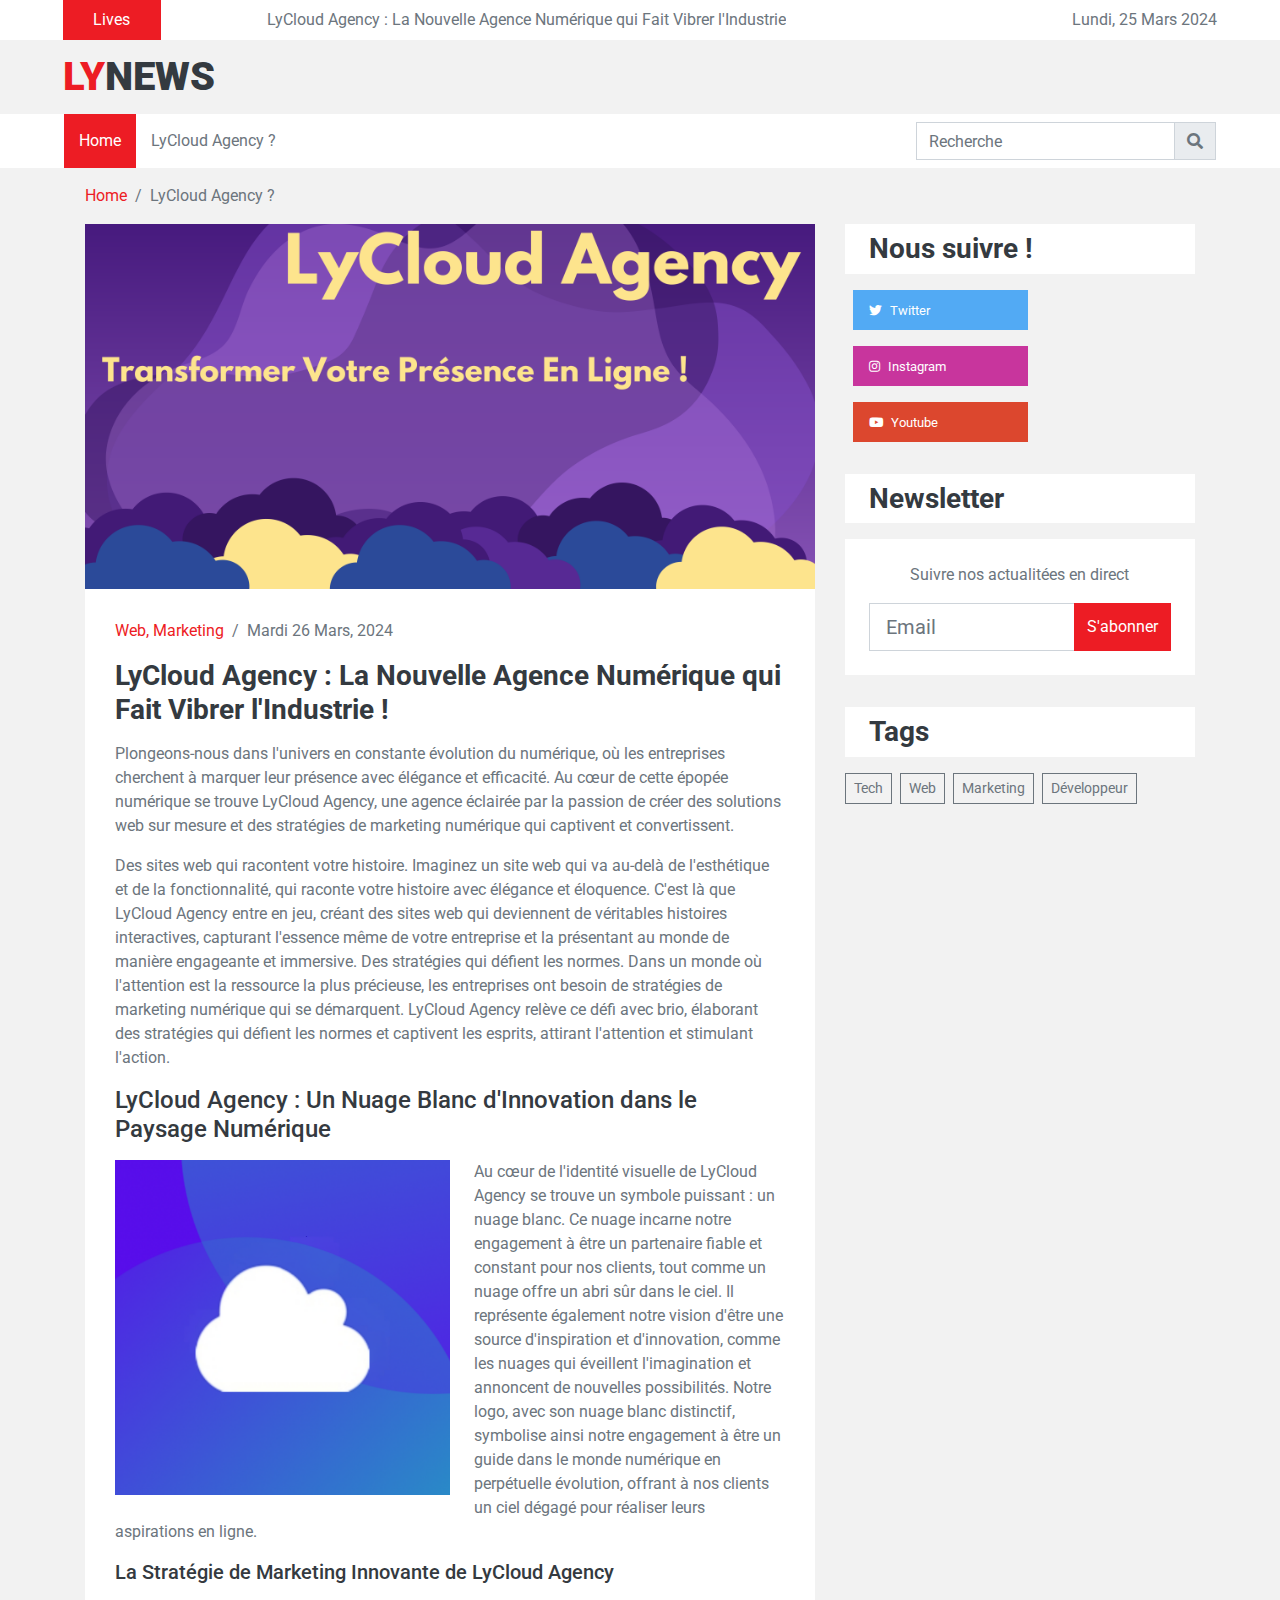
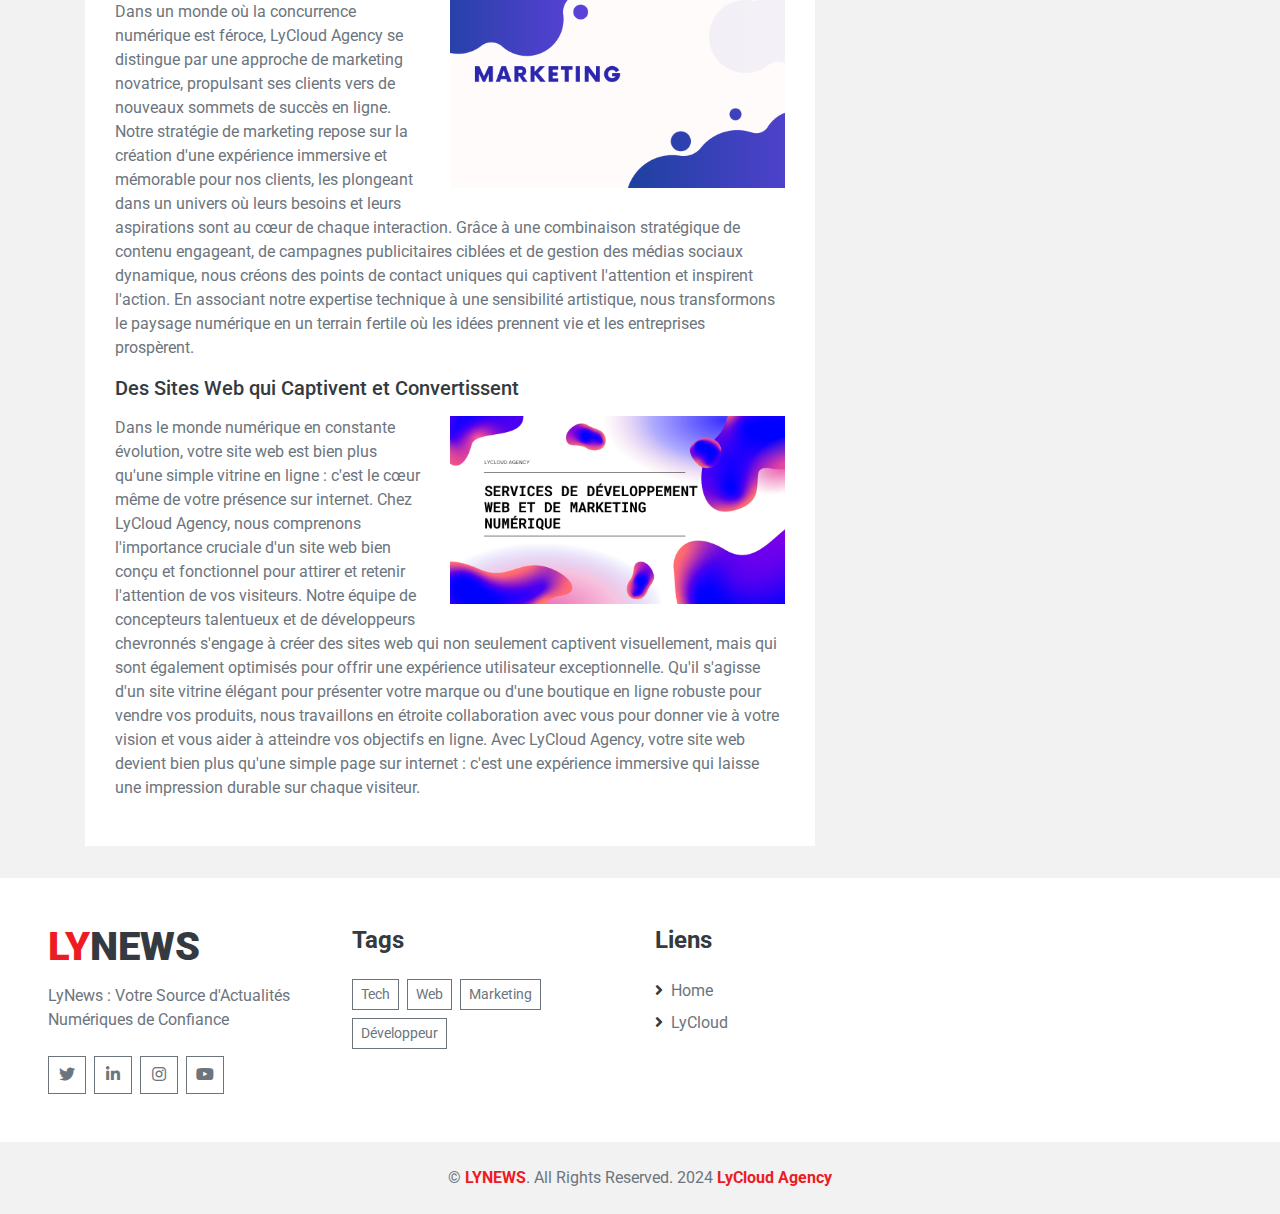
==== commit 515a2d65: "V.1" ====
--- a/lycloud.html
+++ b/lycloud.html
@@ -32,7 +32,7 @@
                 <div class="d-flex justify-content-between">
                     <div class="bg-primary text-white text-center py-2" style="width: 100px;">Lives</div>
                     <div class="owl-carousel owl-carousel-1 tranding-carousel position-relative d-inline-flex align-items-center ml-3" style="width: calc(100% - 100px); padding-left: 90px;">
-                        <div class="text-truncate"><a class="text-secondary" href="">LyCloud Agency : La Nouvelle Agence Numérique qui Fait Vibrer l'Industrie</a></div>
+                        <div class="text-truncate"><a class="text-secondary" href="lycloud.html">LyCloud Agency : La Nouvelle Agence Numérique qui Fait Vibrer l'Industrie</a></div>
                     </div>
                 </div>
             </div>
@@ -65,7 +65,7 @@
                     <a href="index.html" class="nav-item nav-link active">Home</a>
                     <a href="lycloud.html" class="nav-item nav-link">LyCloud Agency ?</a>
                  
-                    <a href="contact.html" class="nav-item nav-link">Contact</a>
+                    
                 </div>
                 <div class="input-group ml-auto" style="width: 100%; max-width: 300px;">
                     <input type="text" class="form-control" placeholder="Recherche">
@@ -251,21 +251,19 @@
             <div class="col-lg-3 col-md-6 mb-5">
                 <h4 class="font-weight-bold mb-4">Liens</h4>
                 <div class="d-flex flex-column justify-content-start">
-                    <a class="text-secondary mb-2" href="#"><i class="fa fa-angle-right text-dark mr-2"></i>Home</a>
-                    <a class="text-secondary mb-2" href="#"><i class="fa fa-angle-right text-dark mr-2"></i>LyCloud</a>
-                    <a class="text-secondary mb-2" href="#"><i class="fa fa-angle-right text-dark mr-2"></i>Privacy & policy</a>
-                    <a class="text-secondary mb-2" href="#"><i class="fa fa-angle-right text-dark mr-2"></i>Terms & conditions</a>
-                    <a class="text-secondary" href="#"><i class="fa fa-angle-right text-dark mr-2"></i>Contact</a>
+                    <a class="text-secondary mb-2" href="index.html"><i class="fa fa-angle-right text-dark mr-2"></i>Home</a>
+                    <a class="text-secondary mb-2" href="lycloud.html"><i class="fa fa-angle-right text-dark mr-2"></i>LyCloud</a>
+                
                 </div>
             </div>
         </div>
     </div>
     <div class="container-fluid py-4 px-sm-3 px-md-5">
         <p class="m-0 text-center">
-            &copy; <a class="font-weight-bold" href="#">LYNEWS</a>. All Rights Reserved. 2024
+            &copy; <a class="font-weight-bold" href="index.html">LYNEWS</a>. All Rights Reserved. 2024
 			
 			<!--/*** This template is free as long as you keep the footer author’s credit link/attribution link/backlink. If you'd like to use the template without the footer author’s credit link/attribution link/backlink, you can purchase the Credit Removal License from "https://htmlcodex.com/credit-removal". Thank you for your support. ***/-->
-		<a class="font-weight-bold" href="https://htmlcodex.com">LyCloud Agency</a>
+		<a class="font-weight-bold" href="lycloud.html">LyCloud Agency</a>
         </p>
     </div>
     <!-- Footer End -->
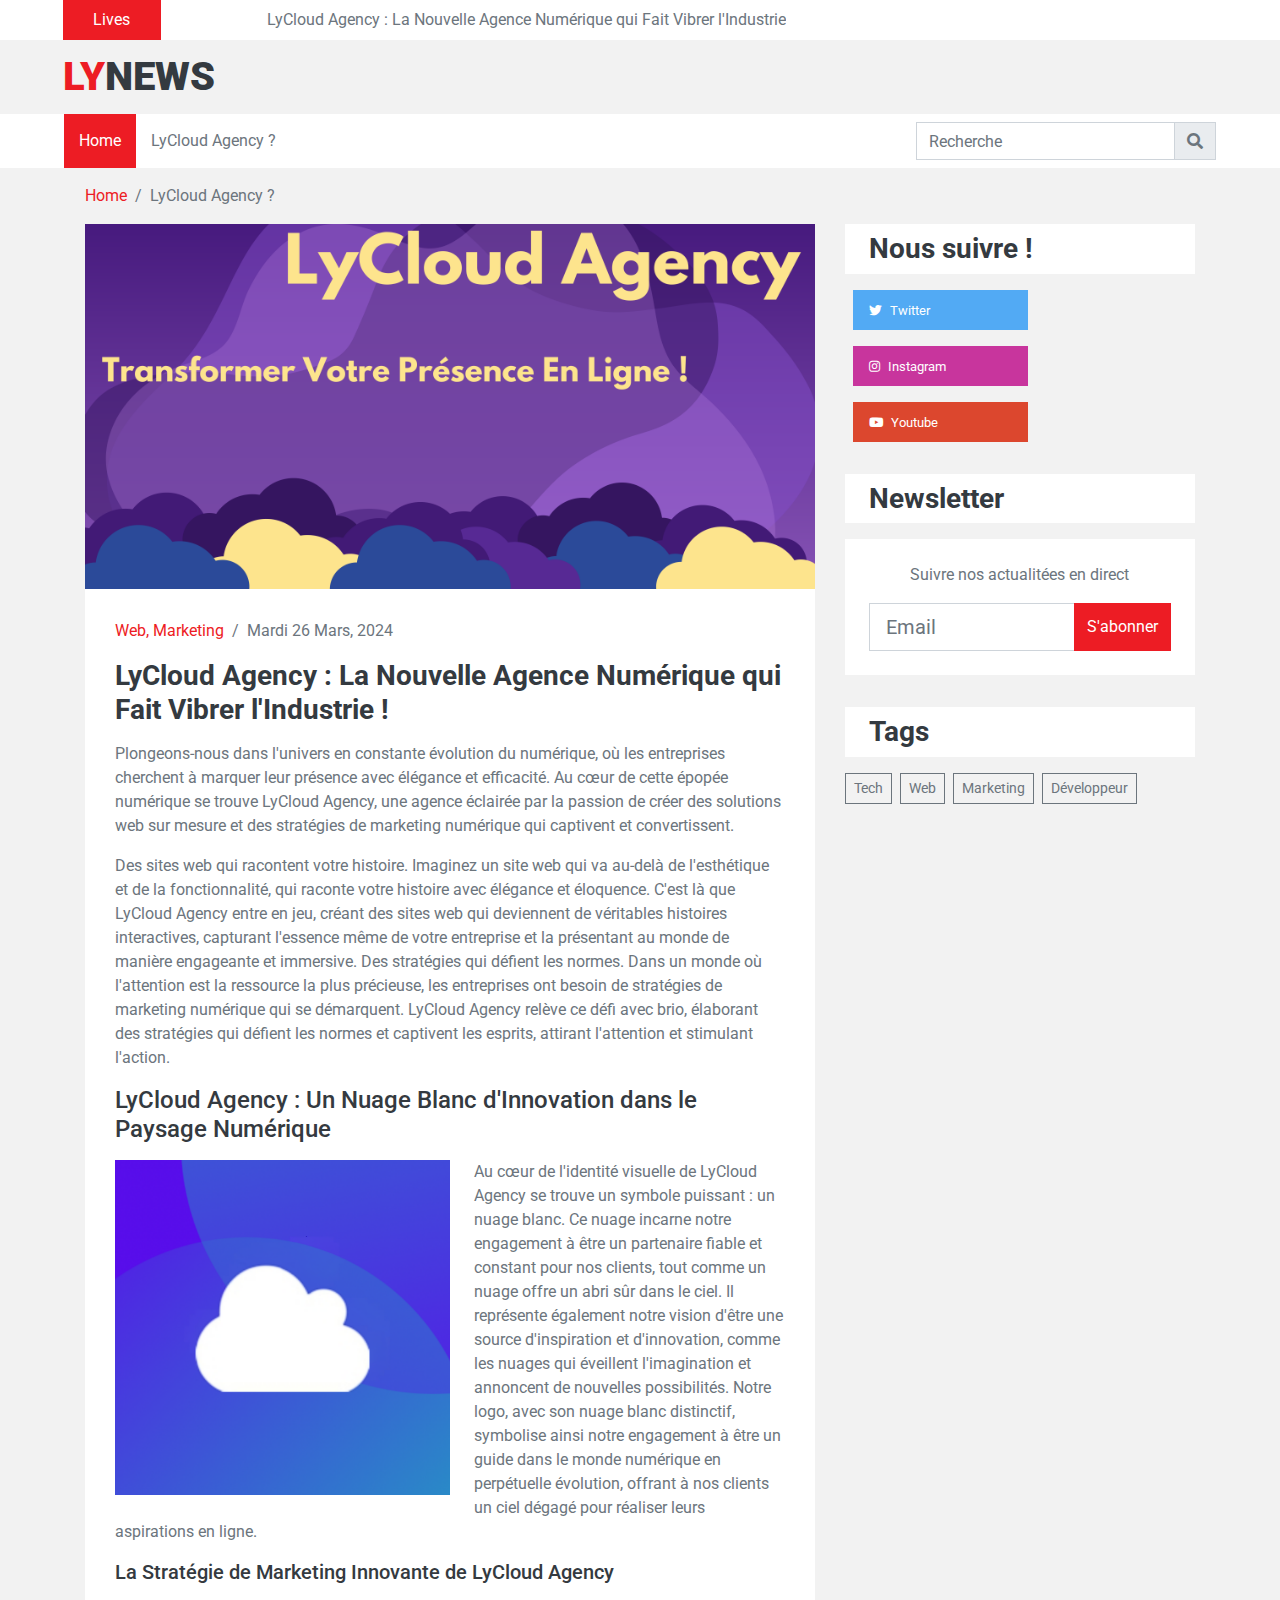
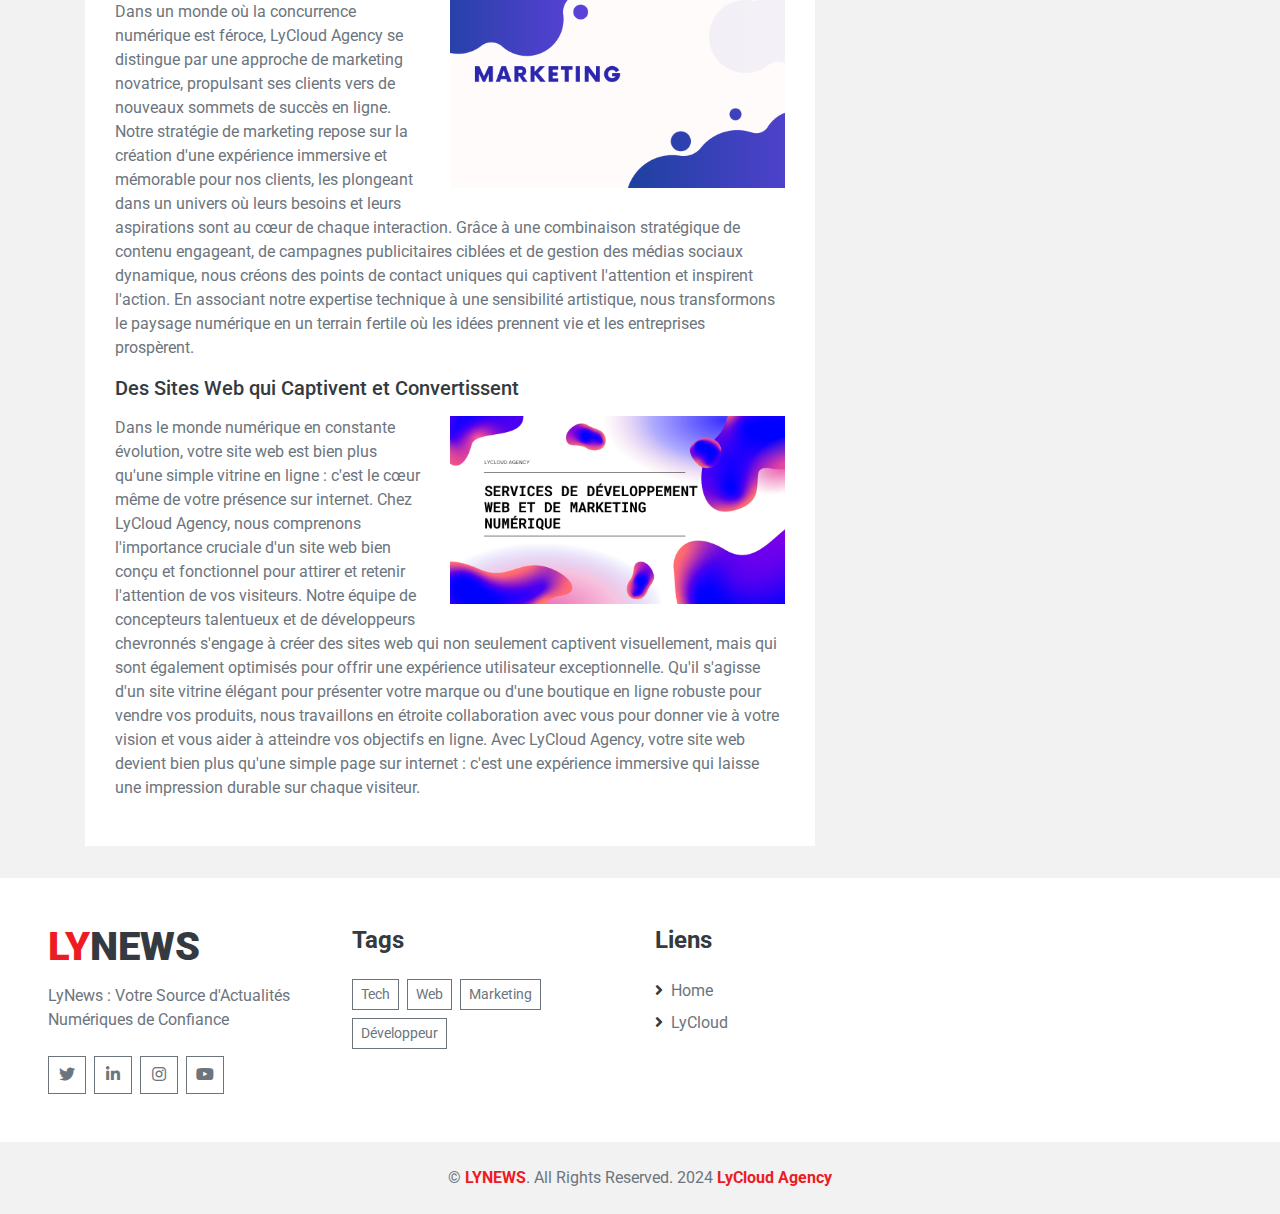
==== commit e9f26702: "V1.01" ====
--- a/lycloud.html
+++ b/lycloud.html
@@ -1,279 +1,276 @@
-<!DOCTYPE html>
-<html lang="fr">
-
-<head>
-    <meta charset="utf-8">
-    <title>LYNEWS - News, Article, ...</title>
-    <meta content="width=device-width, initial-scale=1.0" name="viewport">
-    <meta content="Free HTML Templates" name="keywords">
-    <meta content="Free HTML Templates" name="description">
-
-  
-
-    <!-- Google Web Fonts -->
-    <link rel="preconnect" href="https://fonts.gstatic.com">
-    <link href="https://fonts.googleapis.com/css2?family=Roboto:wght@300;400;500;700;900&display=swap" rel="stylesheet">   
-
-    <!-- Font Awesome -->
-    <link href="https://cdnjs.cloudflare.com/ajax/libs/font-awesome/5.15.0/css/all.min.css" rel="stylesheet">
-
-    <!-- Libraries Stylesheet -->
-    <link href="lib/owlcarousel/assets/owl.carousel.min.css" rel="stylesheet">
-
-    <!-- Customized Bootstrap Stylesheet -->
-    <link href="css/style.css" rel="stylesheet">
-</head>
-
-<body>
-    <!-- Topbar Start -->
-    <div class="container-fluid">
-        <div class="row align-items-center bg-light px-lg-5">
-            <div class="col-12 col-md-8">
-                <div class="d-flex justify-content-between">
-                    <div class="bg-primary text-white text-center py-2" style="width: 100px;">Lives</div>
-                    <div class="owl-carousel owl-carousel-1 tranding-carousel position-relative d-inline-flex align-items-center ml-3" style="width: calc(100% - 100px); padding-left: 90px;">
-                        <div class="text-truncate"><a class="text-secondary" href="lycloud.html">LyCloud Agency : La Nouvelle Agence Numérique qui Fait Vibrer l'Industrie</a></div>
-                    </div>
-                </div>
-            </div>
-            <div class="col-md-4 text-right d-none d-md-block">
-                Lundi, 25 Mars 2024
-            </div>
-        </div>
-        <div class="row align-items-center py-2 px-lg-5">
-            <div class="col-lg-4">
-                <a href="" class="navbar-brand d-none d-lg-block">
-                    <h1 class="m-0 display-5 text-uppercase"><span class="text-primary">Ly</span>News</h1>
-                </a>
-            </div>
-        </div>
-    </div>
-    <!-- Topbar End -->
-
-
-    <!-- Navbar Start -->
-    <div class="container-fluid p-0 mb-3">
-        <nav class="navbar navbar-expand-lg bg-light navbar-light py-2 py-lg-0 px-lg-5">
-            <a href="" class="navbar-brand d-block d-lg-none">
-                <h1 class="m-0 display-5 text-uppercase"><span class="text-primary">Ly</span>News</h1>
-            </a>
-            <button type="button" class="navbar-toggler" data-toggle="collapse" data-target="#navbarCollapse">
-                <span class="navbar-toggler-icon"></span>
-            </button>
-            <div class="collapse navbar-collapse justify-content-between px-0 px-lg-3" id="navbarCollapse">
-                <div class="navbar-nav mr-auto py-0">
-                    <a href="index.html" class="nav-item nav-link active">Home</a>
-                    <a href="lycloud.html" class="nav-item nav-link">LyCloud Agency ?</a>
-                 
-                    
-                </div>
-                <div class="input-group ml-auto" style="width: 100%; max-width: 300px;">
-                    <input type="text" class="form-control" placeholder="Recherche">
-                    <div class="input-group-append">
-                        <button class="input-group-text text-secondary"><i
-                                class="fa fa-search"></i></button>
-                    </div>
-                </div>
-            </div>
-        </nav>
-    </div>
-    <!-- Navbar End -->
-
-
-    <!-- Breadcrumb Start -->
-    <div class="container-fluid">
-        <div class="container">
-            <nav class="breadcrumb bg-transparent m-0 p-0">
-                <a class="breadcrumb-item" href="#">Home</a>
-                <span class="breadcrumb-item active">LyCloud Agency ?</span>
-            </nav>
-        </div>
-    </div>
-    <!-- Breadcrumb End -->
-
-
-    <!-- News With Sidebar Start -->
-    <div class="container-fluid py-3">
-        <div class="container">
-            <div class="row">
-                <div class="col-lg-8">
-                    <!-- News Detail Start -->
-                    <div class="position-relative mb-3">
-                        <img class="img-fluid w-100" src="img/LyCloud Agency-2.png" style="object-fit: cover;">
-                        <div class="overlay position-relative bg-light">
-                            <div class="mb-3">
-                                <a href="">Web, Marketing</a>
-                                <span class="px-1">/</span>
-                                <span>Mardi 26 Mars, 2024</span>
-                            </div>
-                            <div>
-                                <h3 class="mb-3">LyCloud Agency : La Nouvelle Agence Numérique qui Fait Vibrer l'Industrie !                                </h3>
-                                <p>Plongeons-nous dans l'univers en constante évolution du numérique, où les entreprises cherchent à marquer leur présence avec élégance et efficacité. Au cœur de cette épopée numérique se trouve LyCloud Agency, une agence éclairée par la passion de créer des solutions web sur mesure et des stratégies de marketing numérique qui captivent et convertissent.</p>
-                                <p>Des sites web qui racontent votre histoire.
-
-                                    Imaginez un site web qui va au-delà de l'esthétique et de la fonctionnalité, qui raconte votre histoire avec élégance et éloquence. C'est là que LyCloud Agency entre en jeu, créant des sites web qui deviennent de véritables histoires interactives, capturant l'essence même de votre entreprise et la présentant au monde de manière engageante et immersive.
-                                    
-                                    Des stratégies qui défient les normes.
-                                    
-                                    Dans un monde où l'attention est la ressource la plus précieuse, les entreprises ont besoin de stratégies de marketing numérique qui se démarquent. LyCloud Agency relève ce défi avec brio, élaborant des stratégies qui défient les normes et captivent les esprits, attirant l'attention et stimulant l'action.
-                                    
-                                    </p>
-                                <h4 class="mb-3">LyCloud Agency : Un Nuage Blanc d'Innovation dans le Paysage Numérique</h4>
-                                <img class="img-fluid w-50 float-left mr-4 mb-2" src="img/lycloud.png">
-                                <p>
-                                    Au cœur de l'identité visuelle de LyCloud Agency se trouve un symbole puissant : un nuage blanc. Ce nuage incarne notre engagement à être un partenaire fiable et constant pour nos clients, tout comme un nuage offre un abri sûr dans le ciel. Il représente également notre vision d'être une source d'inspiration et d'innovation, comme les nuages qui éveillent l'imagination et annoncent de nouvelles possibilités. Notre logo, avec son nuage blanc distinctif, symbolise ainsi notre engagement à être un guide dans le monde numérique en perpétuelle évolution, offrant à nos clients un ciel dégagé pour réaliser leurs aspirations en ligne.</p>
-                                <h5 class="mb-3">La Stratégie de Marketing Innovante de LyCloud Agency</h5>
-                                <img class="img-fluid w-50 float-right ml-4 mb-2" src="img/marketing.png">
-                                <p>Dans un monde où la concurrence numérique est féroce, LyCloud Agency se distingue par une approche de marketing novatrice, propulsant ses clients vers de nouveaux sommets de succès en ligne. Notre stratégie de marketing repose sur la création d'une expérience immersive et mémorable pour nos clients, les plongeant dans un univers où leurs besoins et leurs aspirations sont au cœur de chaque interaction. Grâce à une combinaison stratégique de contenu engageant, de campagnes publicitaires ciblées et de gestion des médias sociaux dynamique, nous créons des points de contact uniques qui captivent l'attention et inspirent l'action. En associant notre expertise technique à une sensibilité artistique, nous transformons le paysage numérique en un terrain fertile où les idées prennent vie et les entreprises prospèrent.</p>
-                            
-                            
-                                <h5 class="mb-3">Des Sites Web qui Captivent et Convertissent</h5>
-                                <img class="img-fluid w-50 float-right ml-4 mb-2" src="img/Présentation sur les Profils Utilisateur Simple et Professionnel en Dégradé Bleu et Rose .png">
-                                <p>
-                                    Dans le monde numérique en constante évolution, votre site web est bien plus qu'une simple vitrine en ligne : c'est le cœur même de votre présence sur internet. Chez LyCloud Agency, nous comprenons l'importance cruciale d'un site web bien conçu et fonctionnel pour attirer et retenir l'attention de vos visiteurs. Notre équipe de concepteurs talentueux et de développeurs chevronnés s'engage à créer des sites web qui non seulement captivent visuellement, mais qui sont également optimisés pour offrir une expérience utilisateur exceptionnelle. Qu'il s'agisse d'un site vitrine élégant pour présenter votre marque ou d'une boutique en ligne robuste pour vendre vos produits, nous travaillons en étroite collaboration avec vous pour donner vie à votre vision et vous aider à atteindre vos objectifs en ligne. Avec LyCloud Agency, votre site web devient bien plus qu'une simple page sur internet : c'est une expérience immersive qui laisse une impression durable sur chaque visiteur.</p>
-                                
-                            
-                            
-                            
-                            </div>
-                        </div>
-                    </div>
-                    <!-- News Detail End -->
-
-                  
-                </div>
-
-
-
-
-
-
-
-
-
-
-                <div class="col-lg-4 pt-3 pt-lg-0">
-
-
-                    <!-- Social Follow Start -->
-                    <div class="pb-3">
-                        <div class="bg-light py-2 px-4 mb-3">
-                            <h3 class="m-0">Nous suivre !</h3>
-                        </div>
-                        <div class="d-flex mb-3">
-                            <a href="" class="d-block w-50 py-2 px-3 text-white text-decoration-none ml-2" style="background: #52AAF4;">
-                                <small class="fab fa-twitter mr-2"></small><small>Twitter</small>
-                            </a>
-                        </div>
-                        <div class="d-flex mb-3">
-                            <a href="" class="d-block w-50 py-2 px-3 text-white text-decoration-none ml-2" style="background: #C8359D;">
-                                <small class="fab fa-instagram mr-2"></small><small>Instagram</small>
-                            </a>
-                        </div>
-                        <div class="d-flex mb-3">
-                            <a href="" class="d-block w-50 py-2 px-3 text-white text-decoration-none ml-2" style="background: #DC472E;">
-                                <small class="fab fa-youtube mr-2"></small><small>Youtube</small>
-                            </a>
-                        </div>
-                    </div>
-                    <!-- Social Follow End -->
-
-                    <!-- Newsletter Start -->
-                    <div class="pb-3">
-                        <div class="bg-light py-2 px-4 mb-3">
-                            <h3 class="m-0">Newsletter</h3>
-                        </div>
-                        <div class="bg-light text-center p-4 mb-3">
-                            <p>Suivre nos actualitées en direct</p>
-                            <div class="input-group" style="width: 100%;">
-                                <input type="text" class="form-control form-control-lg" placeholder="Email">
-                                <div class="input-group-append">
-                                    <button class="btn btn-primary">S'abonner</button>
-                                </div>
-                            </div>
-                        
-                        </div>
-                    </div>
-                    <!-- Newsletter End -->
-
-                   
-
-                  
-
-                    <!-- Tags Start -->
-                    <div class="pb-3">
-                        <div class="bg-light py-2 px-4 mb-3">
-                            <h3 class="m-0">Tags</h3>
-                        </div>
-                        <div class="d-flex flex-wrap m-n1">
-                            <a href="" class="btn btn-sm btn-outline-secondary m-1">Tech</a>
-                            <a href="" class="btn btn-sm btn-outline-secondary m-1">Web</a>
-                            <a href="" class="btn btn-sm btn-outline-secondary m-1">Marketing</a>
-                            <a href="" class="btn btn-sm btn-outline-secondary m-1">Développeur</a>
-                          
-                        </div>
-                    </div>
-                    <!-- Tags End -->
-                </div>
-            </div>
-        </div>
-    </div>
-    </div>
-    <!-- News With Sidebar End -->
-
-
-    <!-- Footer Start -->
-    <div class="container-fluid bg-light pt-5 px-sm-3 px-md-5">
-        <div class="row">
-            <div class="col-lg-3 col-md-6 mb-5">
-                <a href="index.html" class="navbar-brand">
-                    <h1 class="mb-2 mt-n2 display-5 text-uppercase"><span class="text-primary">Ly</span>News</h1>
-                </a>
-                <p>LyNews : Votre Source d'Actualités Numériques de Confiance</p>
-                <div class="d-flex justify-content-start mt-4">
-                    <a class="btn btn-outline-secondary text-center mr-2 px-0" style="width: 38px; height: 38px;" href="#"><i class="fab fa-twitter"></i></a>
-                    <a class="btn btn-outline-secondary text-center mr-2 px-0" style="width: 38px; height: 38px;" href="#"><i class="fab fa-linkedin-in"></i></a>
-                    <a class="btn btn-outline-secondary text-center mr-2 px-0" style="width: 38px; height: 38px;" href="#"><i class="fab fa-instagram"></i></a>
-                    <a class="btn btn-outline-secondary text-center mr-2 px-0" style="width: 38px; height: 38px;" href="#"><i class="fab fa-youtube"></i></a>
-                </div>
-            </div>
-        
-            <div class="col-lg-3 col-md-6 mb-5">
-                <h4 class="font-weight-bold mb-4">Tags</h4>
-                <div class="d-flex flex-wrap m-n1">
-                    <a href="" class="btn btn-sm btn-outline-secondary m-1">Tech</a>
-                    <a href="" class="btn btn-sm btn-outline-secondary m-1">Web</a>
-                    <a href="" class="btn btn-sm btn-outline-secondary m-1">Marketing</a>
-                    <a href="" class="btn btn-sm btn-outline-secondary m-1">Développeur</a>
-                  
-                </div>
-            </div>
-            <div class="col-lg-3 col-md-6 mb-5">
-                <h4 class="font-weight-bold mb-4">Liens</h4>
-                <div class="d-flex flex-column justify-content-start">
-                    <a class="text-secondary mb-2" href="index.html"><i class="fa fa-angle-right text-dark mr-2"></i>Home</a>
-                    <a class="text-secondary mb-2" href="lycloud.html"><i class="fa fa-angle-right text-dark mr-2"></i>LyCloud</a>
-                
-                </div>
-            </div>
-        </div>
-    </div>
-    <div class="container-fluid py-4 px-sm-3 px-md-5">
-        <p class="m-0 text-center">
-            &copy; <a class="font-weight-bold" href="index.html">LYNEWS</a>. All Rights Reserved. 2024
-			
-			<!--/*** This template is free as long as you keep the footer author’s credit link/attribution link/backlink. If you'd like to use the template without the footer author’s credit link/attribution link/backlink, you can purchase the Credit Removal License from "https://htmlcodex.com/credit-removal". Thank you for your support. ***/-->
-		<a class="font-weight-bold" href="lycloud.html">LyCloud Agency</a>
-        </p>
-    </div>
-    <!-- Footer End -->
-
-
-    <!-- Back to Top -->
-    <a href="#" class="btn btn-dark back-to-top"><i class="fa fa-angle-up"></i></a>
-
-
-
-</body>
-
+<!DOCTYPE html>
+<html lang="fr">
+
+<head>
+    <meta charset="utf-8">
+    <title>LYNEWS - News, Article, ...</title>
+    <meta content="width=device-width, initial-scale=1.0" name="viewport">
+    <meta content="Free HTML Templates" name="keywords">
+    <meta content="Free HTML Templates" name="description">
+
+  
+
+    <!-- Google Web Fonts -->
+    <link rel="preconnect" href="https://fonts.gstatic.com">
+    <link href="https://fonts.googleapis.com/css2?family=Roboto:wght@300;400;500;700;900&display=swap" rel="stylesheet">   
+
+    <!-- Font Awesome -->
+    <link href="https://cdnjs.cloudflare.com/ajax/libs/font-awesome/5.15.0/css/all.min.css" rel="stylesheet">
+
+    <!-- Libraries Stylesheet -->
+    <link href="lib/owlcarousel/assets/owl.carousel.min.css" rel="stylesheet">
+
+    <!-- Customized Bootstrap Stylesheet -->
+    <link href="css/style.css" rel="stylesheet">
+</head>
+
+<body>
+    <!-- Topbar Start -->
+    <div class="container-fluid">
+        <div class="row align-items-center bg-light px-lg-5">
+            <div class="col-12 col-md-8">
+                <div class="d-flex justify-content-between">
+                    <div class="bg-primary text-white text-center py-2" style="width: 100px;">Lives</div>
+                    <div class="owl-carousel owl-carousel-1 tranding-carousel position-relative d-inline-flex align-items-center ml-3" style="width: calc(100% - 100px); padding-left: 90px;">
+                        <div class="text-truncate"><a class="text-secondary" href="lycloud.html">LyCloud Agency : La Nouvelle Agence Numérique qui Fait Vibrer l'Industrie</a></div>
+                    </div>
+                </div>
+            </div>
+        </div>
+        <div class="row align-items-center py-2 px-lg-5">
+            <div class="col-lg-4">
+                <a href="" class="navbar-brand d-none d-lg-block">
+                    <h1 class="m-0 display-5 text-uppercase"><span class="text-primary">Ly</span>News</h1>
+                </a>
+            </div>
+        </div>
+    </div>
+    <!-- Topbar End -->
+
+
+    <!-- Navbar Start -->
+    <div class="container-fluid p-0 mb-3">
+        <nav class="navbar navbar-expand-lg bg-light navbar-light py-2 py-lg-0 px-lg-5">
+            <a href="" class="navbar-brand d-block d-lg-none">
+                <h1 class="m-0 display-5 text-uppercase"><span class="text-primary">Ly</span>News</h1>
+            </a>
+            <button type="button" class="navbar-toggler" data-toggle="collapse" data-target="#navbarCollapse">
+                <span class="navbar-toggler-icon"></span>
+            </button>
+            <div class="collapse navbar-collapse justify-content-between px-0 px-lg-3" id="navbarCollapse">
+                <div class="navbar-nav mr-auto py-0">
+                    <a href="index.html" class="nav-item nav-link active">Home</a>
+                    <a href="lycloud.html" class="nav-item nav-link">LyCloud Agency ?</a>
+                 
+                    
+                </div>
+                <div class="input-group ml-auto" style="width: 100%; max-width: 300px;">
+                    <input type="text" class="form-control" placeholder="Recherche">
+                    <div class="input-group-append">
+                        <button class="input-group-text text-secondary"><i
+                                class="fa fa-search"></i></button>
+                    </div>
+                </div>
+            </div>
+        </nav>
+    </div>
+    <!-- Navbar End -->
+
+
+    <!-- Breadcrumb Start -->
+    <div class="container-fluid">
+        <div class="container">
+            <nav class="breadcrumb bg-transparent m-0 p-0">
+                <a class="breadcrumb-item" href="#">Home</a>
+                <span class="breadcrumb-item active">LyCloud Agency ?</span>
+            </nav>
+        </div>
+    </div>
+    <!-- Breadcrumb End -->
+
+
+    <!-- News With Sidebar Start -->
+    <div class="container-fluid py-3">
+        <div class="container">
+            <div class="row">
+                <div class="col-lg-8">
+                    <!-- News Detail Start -->
+                    <div class="position-relative mb-3">
+                        <img class="img-fluid w-100" src="img/LyCloud Agency-2.png" style="object-fit: cover;">
+                        <div class="overlay position-relative bg-light">
+                            <div class="mb-3">
+                                <a href="">Web, Marketing</a>
+                                <span class="px-1">/</span>
+                                <span>Mardi 26 Mars, 2024</span>
+                            </div>
+                            <div>
+                                <h3 class="mb-3">LyCloud Agency : La Nouvelle Agence Numérique qui Fait Vibrer l'Industrie !                                </h3>
+                                <p>Plongeons-nous dans l'univers en constante évolution du numérique, où les entreprises cherchent à marquer leur présence avec élégance et efficacité. Au cœur de cette épopée numérique se trouve LyCloud Agency, une agence éclairée par la passion de créer des solutions web sur mesure et des stratégies de marketing numérique qui captivent et convertissent.</p>
+                                <p>Des sites web qui racontent votre histoire.
+
+                                    Imaginez un site web qui va au-delà de l'esthétique et de la fonctionnalité, qui raconte votre histoire avec élégance et éloquence. C'est là que LyCloud Agency entre en jeu, créant des sites web qui deviennent de véritables histoires interactives, capturant l'essence même de votre entreprise et la présentant au monde de manière engageante et immersive.
+                                    
+                                    Des stratégies qui défient les normes.
+                                    
+                                    Dans un monde où l'attention est la ressource la plus précieuse, les entreprises ont besoin de stratégies de marketing numérique qui se démarquent. LyCloud Agency relève ce défi avec brio, élaborant des stratégies qui défient les normes et captivent les esprits, attirant l'attention et stimulant l'action.
+                                    
+                                    </p>
+                                <h4 class="mb-3">LyCloud Agency : Un Nuage Blanc d'Innovation dans le Paysage Numérique</h4>
+                                <img class="img-fluid w-50 float-left mr-4 mb-2" src="img/lycloud.png">
+                                <p>
+                                    Au cœur de l'identité visuelle de LyCloud Agency se trouve un symbole puissant : un nuage blanc. Ce nuage incarne notre engagement à être un partenaire fiable et constant pour nos clients, tout comme un nuage offre un abri sûr dans le ciel. Il représente également notre vision d'être une source d'inspiration et d'innovation, comme les nuages qui éveillent l'imagination et annoncent de nouvelles possibilités. Notre logo, avec son nuage blanc distinctif, symbolise ainsi notre engagement à être un guide dans le monde numérique en perpétuelle évolution, offrant à nos clients un ciel dégagé pour réaliser leurs aspirations en ligne.</p>
+                                <h5 class="mb-3">La Stratégie de Marketing Innovante de LyCloud Agency</h5>
+                                <img class="img-fluid w-50 float-right ml-4 mb-2" src="img/marketing.png">
+                                <p>Dans un monde où la concurrence numérique est féroce, LyCloud Agency se distingue par une approche de marketing novatrice, propulsant ses clients vers de nouveaux sommets de succès en ligne. Notre stratégie de marketing repose sur la création d'une expérience immersive et mémorable pour nos clients, les plongeant dans un univers où leurs besoins et leurs aspirations sont au cœur de chaque interaction. Grâce à une combinaison stratégique de contenu engageant, de campagnes publicitaires ciblées et de gestion des médias sociaux dynamique, nous créons des points de contact uniques qui captivent l'attention et inspirent l'action. En associant notre expertise technique à une sensibilité artistique, nous transformons le paysage numérique en un terrain fertile où les idées prennent vie et les entreprises prospèrent.</p>
+                            
+                            
+                                <h5 class="mb-3">Des Sites Web qui Captivent et Convertissent</h5>
+                                <img class="img-fluid w-50 float-right ml-4 mb-2" src="img/Présentation sur les Profils Utilisateur Simple et Professionnel en Dégradé Bleu et Rose .png">
+                                <p>
+                                    Dans le monde numérique en constante évolution, votre site web est bien plus qu'une simple vitrine en ligne : c'est le cœur même de votre présence sur internet. Chez LyCloud Agency, nous comprenons l'importance cruciale d'un site web bien conçu et fonctionnel pour attirer et retenir l'attention de vos visiteurs. Notre équipe de concepteurs talentueux et de développeurs chevronnés s'engage à créer des sites web qui non seulement captivent visuellement, mais qui sont également optimisés pour offrir une expérience utilisateur exceptionnelle. Qu'il s'agisse d'un site vitrine élégant pour présenter votre marque ou d'une boutique en ligne robuste pour vendre vos produits, nous travaillons en étroite collaboration avec vous pour donner vie à votre vision et vous aider à atteindre vos objectifs en ligne. Avec LyCloud Agency, votre site web devient bien plus qu'une simple page sur internet : c'est une expérience immersive qui laisse une impression durable sur chaque visiteur.</p>
+                                
+                            
+                            
+                            
+                            </div>
+                        </div>
+                    </div>
+                    <!-- News Detail End -->
+
+                  
+                </div>
+
+
+
+
+
+
+
+
+
+
+                <div class="col-lg-4 pt-3 pt-lg-0">
+
+
+                    <!-- Social Follow Start -->
+                    <div class="pb-3">
+                        <div class="bg-light py-2 px-4 mb-3">
+                            <h3 class="m-0">Nous suivre !</h3>
+                        </div>
+                        <div class="d-flex mb-3">
+                            <a href="" class="d-block w-50 py-2 px-3 text-white text-decoration-none ml-2" style="background: #52AAF4;">
+                                <small class="fab fa-twitter mr-2"></small><small>Twitter</small>
+                            </a>
+                        </div>
+                        <div class="d-flex mb-3">
+                            <a href="" class="d-block w-50 py-2 px-3 text-white text-decoration-none ml-2" style="background: #C8359D;">
+                                <small class="fab fa-instagram mr-2"></small><small>Instagram</small>
+                            </a>
+                        </div>
+                        <div class="d-flex mb-3">
+                            <a href="" class="d-block w-50 py-2 px-3 text-white text-decoration-none ml-2" style="background: #DC472E;">
+                                <small class="fab fa-youtube mr-2"></small><small>Youtube</small>
+                            </a>
+                        </div>
+                    </div>
+                    <!-- Social Follow End -->
+
+                    <!-- Newsletter Start -->
+                    <div class="pb-3">
+                        <div class="bg-light py-2 px-4 mb-3">
+                            <h3 class="m-0">Newsletter</h3>
+                        </div>
+                        <div class="bg-light text-center p-4 mb-3">
+                            <p>Suivre nos actualitées en direct</p>
+                            <div class="input-group" style="width: 100%;">
+                                <input type="text" class="form-control form-control-lg" placeholder="Email">
+                                <div class="input-group-append">
+                                    <button class="btn btn-primary">S'abonner</button>
+                                </div>
+                            </div>
+                        
+                        </div>
+                    </div>
+                    <!-- Newsletter End -->
+
+                   
+
+                  
+
+                    <!-- Tags Start -->
+                    <div class="pb-3">
+                        <div class="bg-light py-2 px-4 mb-3">
+                            <h3 class="m-0">Tags</h3>
+                        </div>
+                        <div class="d-flex flex-wrap m-n1">
+                            <a href="" class="btn btn-sm btn-outline-secondary m-1">Tech</a>
+                            <a href="" class="btn btn-sm btn-outline-secondary m-1">Web</a>
+                            <a href="" class="btn btn-sm btn-outline-secondary m-1">Marketing</a>
+                            <a href="" class="btn btn-sm btn-outline-secondary m-1">Développeur</a>
+                          
+                        </div>
+                    </div>
+                    <!-- Tags End -->
+                </div>
+            </div>
+        </div>
+    </div>
+    </div>
+    <!-- News With Sidebar End -->
+
+
+    <!-- Footer Start -->
+    <div class="container-fluid bg-light pt-5 px-sm-3 px-md-5">
+        <div class="row">
+            <div class="col-lg-3 col-md-6 mb-5">
+                <a href="index.html" class="navbar-brand">
+                    <h1 class="mb-2 mt-n2 display-5 text-uppercase"><span class="text-primary">Ly</span>News</h1>
+                </a>
+                <p>LyNews : Votre Source d'Actualités Numériques de Confiance</p>
+                <div class="d-flex justify-content-start mt-4">
+                    <a class="btn btn-outline-secondary text-center mr-2 px-0" style="width: 38px; height: 38px;" href="#"><i class="fab fa-twitter"></i></a>
+                    <a class="btn btn-outline-secondary text-center mr-2 px-0" style="width: 38px; height: 38px;" href="#"><i class="fab fa-linkedin-in"></i></a>
+                    <a class="btn btn-outline-secondary text-center mr-2 px-0" style="width: 38px; height: 38px;" href="#"><i class="fab fa-instagram"></i></a>
+                    <a class="btn btn-outline-secondary text-center mr-2 px-0" style="width: 38px; height: 38px;" href="#"><i class="fab fa-youtube"></i></a>
+                </div>
+            </div>
+        
+            <div class="col-lg-3 col-md-6 mb-5">
+                <h4 class="font-weight-bold mb-4">Tags</h4>
+                <div class="d-flex flex-wrap m-n1">
+                    <a href="" class="btn btn-sm btn-outline-secondary m-1">Tech</a>
+                    <a href="" class="btn btn-sm btn-outline-secondary m-1">Web</a>
+                    <a href="" class="btn btn-sm btn-outline-secondary m-1">Marketing</a>
+                    <a href="" class="btn btn-sm btn-outline-secondary m-1">Développeur</a>
+                  
+                </div>
+            </div>
+            <div class="col-lg-3 col-md-6 mb-5">
+                <h4 class="font-weight-bold mb-4">Liens</h4>
+                <div class="d-flex flex-column justify-content-start">
+                    <a class="text-secondary mb-2" href="index.html"><i class="fa fa-angle-right text-dark mr-2"></i>Home</a>
+                    <a class="text-secondary mb-2" href="lycloud.html"><i class="fa fa-angle-right text-dark mr-2"></i>LyCloud</a>
+                
+                </div>
+            </div>
+        </div>
+    </div>
+    <div class="container-fluid py-4 px-sm-3 px-md-5">
+        <p class="m-0 text-center">
+            &copy; <a class="font-weight-bold" href="index.html">LYNEWS</a>. All Rights Reserved. 2024
+			
+			<!--/*** This template is free as long as you keep the footer author’s credit link/attribution link/backlink. If you'd like to use the template without the footer author’s credit link/attribution link/backlink, you can purchase the Credit Removal License from "https://htmlcodex.com/credit-removal". Thank you for your support. ***/-->
+		<a class="font-weight-bold" href="lycloud.html">LyCloud Agency</a>
+        </p>
+    </div>
+    <!-- Footer End -->
+
+
+    <!-- Back to Top -->
+    <a href="#" class="btn btn-dark back-to-top"><i class="fa fa-angle-up"></i></a>
+
+
+
+</body>
+
 </html>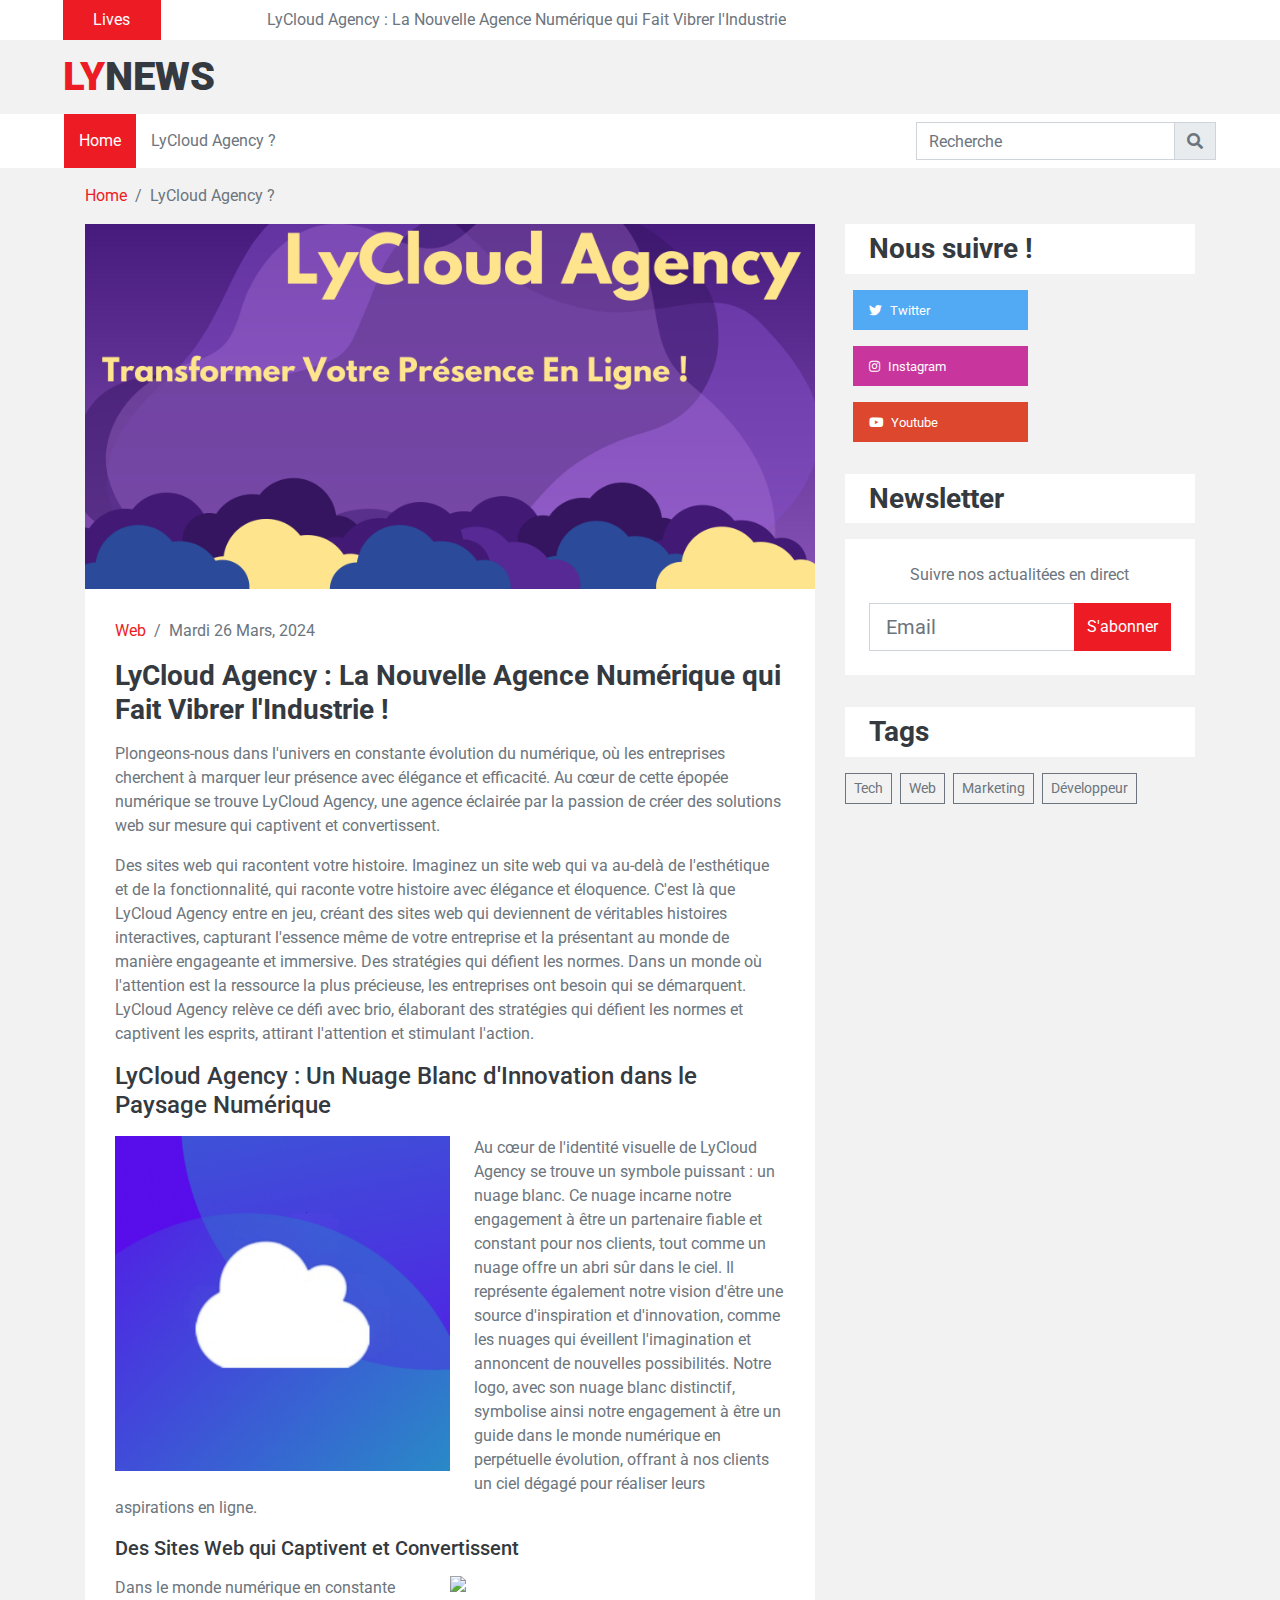
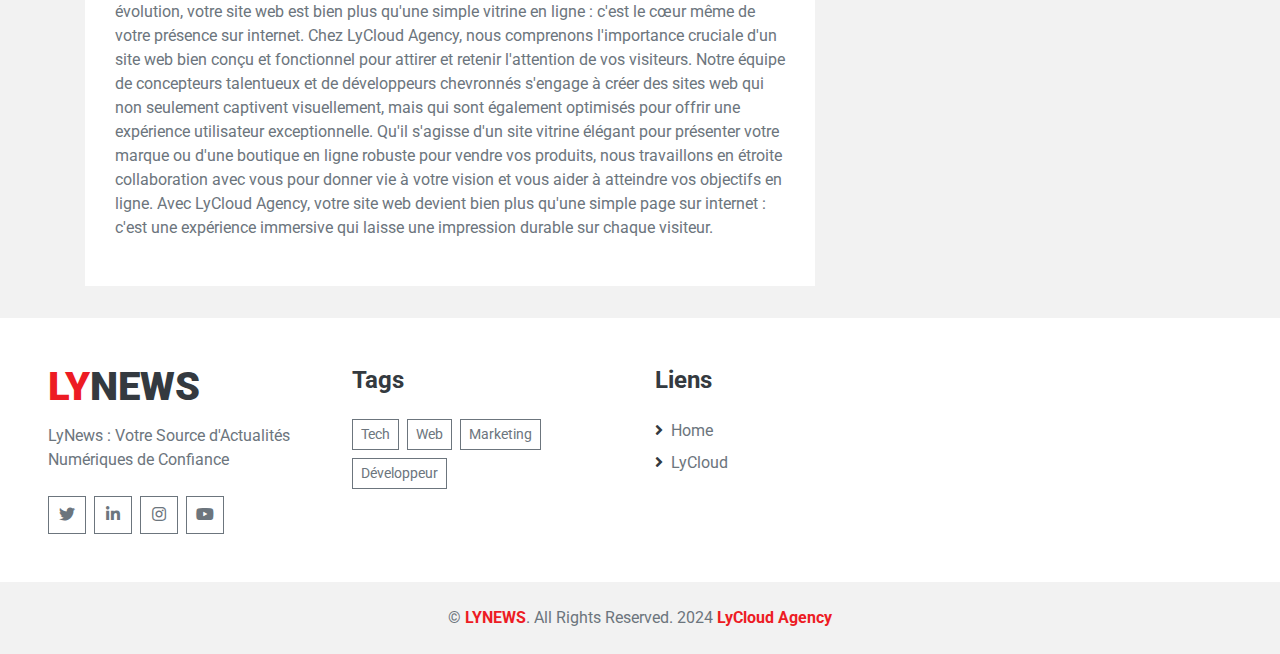
==== commit 3abcfcdf: "V1.01" ====
--- a/lycloud.html
+++ b/lycloud.html
@@ -5,8 +5,8 @@
     <meta charset="utf-8">
     <title>LYNEWS - News, Article, ...</title>
     <meta content="width=device-width, initial-scale=1.0" name="viewport">
-    <meta content="Free HTML Templates" name="keywords">
-    <meta content="Free HTML Templates" name="description">
+   <meta content="LyCloud Agency" name="keywords">
+    <meta content="LyCloud Agency : La Nouvelle Agence Numérique qui Fait Vibrer l'Industrie" name="description">
 
   
 
@@ -99,33 +99,30 @@
                         <img class="img-fluid w-100" src="img/LyCloud Agency-2.png" style="object-fit: cover;">
                         <div class="overlay position-relative bg-light">
                             <div class="mb-3">
-                                <a href="">Web, Marketing</a>
+                                <a href="">Web</a>
                                 <span class="px-1">/</span>
                                 <span>Mardi 26 Mars, 2024</span>
                             </div>
                             <div>
                                 <h3 class="mb-3">LyCloud Agency : La Nouvelle Agence Numérique qui Fait Vibrer l'Industrie !                                </h3>
-                                <p>Plongeons-nous dans l'univers en constante évolution du numérique, où les entreprises cherchent à marquer leur présence avec élégance et efficacité. Au cœur de cette épopée numérique se trouve LyCloud Agency, une agence éclairée par la passion de créer des solutions web sur mesure et des stratégies de marketing numérique qui captivent et convertissent.</p>
+                                <p>Plongeons-nous dans l'univers en constante évolution du numérique, où les entreprises cherchent à marquer leur présence avec élégance et efficacité. Au cœur de cette épopée numérique se trouve LyCloud Agency, une agence éclairée par la passion de créer des solutions web sur mesure qui captivent et convertissent.</p>
                                 <p>Des sites web qui racontent votre histoire.
 
                                     Imaginez un site web qui va au-delà de l'esthétique et de la fonctionnalité, qui raconte votre histoire avec élégance et éloquence. C'est là que LyCloud Agency entre en jeu, créant des sites web qui deviennent de véritables histoires interactives, capturant l'essence même de votre entreprise et la présentant au monde de manière engageante et immersive.
                                     
                                     Des stratégies qui défient les normes.
                                     
-                                    Dans un monde où l'attention est la ressource la plus précieuse, les entreprises ont besoin de stratégies de marketing numérique qui se démarquent. LyCloud Agency relève ce défi avec brio, élaborant des stratégies qui défient les normes et captivent les esprits, attirant l'attention et stimulant l'action.
+                                    Dans un monde où l'attention est la ressource la plus précieuse, les entreprises ont besoin qui se démarquent. LyCloud Agency relève ce défi avec brio, élaborant des stratégies qui défient les normes et captivent les esprits, attirant l'attention et stimulant l'action.
                                     
                                     </p>
                                 <h4 class="mb-3">LyCloud Agency : Un Nuage Blanc d'Innovation dans le Paysage Numérique</h4>
                                 <img class="img-fluid w-50 float-left mr-4 mb-2" src="img/lycloud.png">
                                 <p>
                                     Au cœur de l'identité visuelle de LyCloud Agency se trouve un symbole puissant : un nuage blanc. Ce nuage incarne notre engagement à être un partenaire fiable et constant pour nos clients, tout comme un nuage offre un abri sûr dans le ciel. Il représente également notre vision d'être une source d'inspiration et d'innovation, comme les nuages qui éveillent l'imagination et annoncent de nouvelles possibilités. Notre logo, avec son nuage blanc distinctif, symbolise ainsi notre engagement à être un guide dans le monde numérique en perpétuelle évolution, offrant à nos clients un ciel dégagé pour réaliser leurs aspirations en ligne.</p>
-                                <h5 class="mb-3">La Stratégie de Marketing Innovante de LyCloud Agency</h5>
-                                <img class="img-fluid w-50 float-right ml-4 mb-2" src="img/marketing.png">
-                                <p>Dans un monde où la concurrence numérique est féroce, LyCloud Agency se distingue par une approche de marketing novatrice, propulsant ses clients vers de nouveaux sommets de succès en ligne. Notre stratégie de marketing repose sur la création d'une expérience immersive et mémorable pour nos clients, les plongeant dans un univers où leurs besoins et leurs aspirations sont au cœur de chaque interaction. Grâce à une combinaison stratégique de contenu engageant, de campagnes publicitaires ciblées et de gestion des médias sociaux dynamique, nous créons des points de contact uniques qui captivent l'attention et inspirent l'action. En associant notre expertise technique à une sensibilité artistique, nous transformons le paysage numérique en un terrain fertile où les idées prennent vie et les entreprises prospèrent.</p>
-                            
+                              
                             
                                 <h5 class="mb-3">Des Sites Web qui Captivent et Convertissent</h5>
-                                <img class="img-fluid w-50 float-right ml-4 mb-2" src="img/Présentation sur les Profils Utilisateur Simple et Professionnel en Dégradé Bleu et Rose .png">
+                                <img class="img-fluid w-50 float-right ml-4 mb-2" src="img/services.png">
                                 <p>
                                     Dans le monde numérique en constante évolution, votre site web est bien plus qu'une simple vitrine en ligne : c'est le cœur même de votre présence sur internet. Chez LyCloud Agency, nous comprenons l'importance cruciale d'un site web bien conçu et fonctionnel pour attirer et retenir l'attention de vos visiteurs. Notre équipe de concepteurs talentueux et de développeurs chevronnés s'engage à créer des sites web qui non seulement captivent visuellement, mais qui sont également optimisés pour offrir une expérience utilisateur exceptionnelle. Qu'il s'agisse d'un site vitrine élégant pour présenter votre marque ou d'une boutique en ligne robuste pour vendre vos produits, nous travaillons en étroite collaboration avec vous pour donner vie à votre vision et vous aider à atteindre vos objectifs en ligne. Avec LyCloud Agency, votre site web devient bien plus qu'une simple page sur internet : c'est une expérience immersive qui laisse une impression durable sur chaque visiteur.</p>
                                 
@@ -259,7 +256,6 @@
         <p class="m-0 text-center">
             &copy; <a class="font-weight-bold" href="index.html">LYNEWS</a>. All Rights Reserved. 2024
 			
-			<!--/*** This template is free as long as you keep the footer author’s credit link/attribution link/backlink. If you'd like to use the template without the footer author’s credit link/attribution link/backlink, you can purchase the Credit Removal License from "https://htmlcodex.com/credit-removal". Thank you for your support. ***/-->
 		<a class="font-weight-bold" href="lycloud.html">LyCloud Agency</a>
         </p>
     </div>
@@ -273,4 +269,4 @@
 
 </body>
 
-</html>+</html>
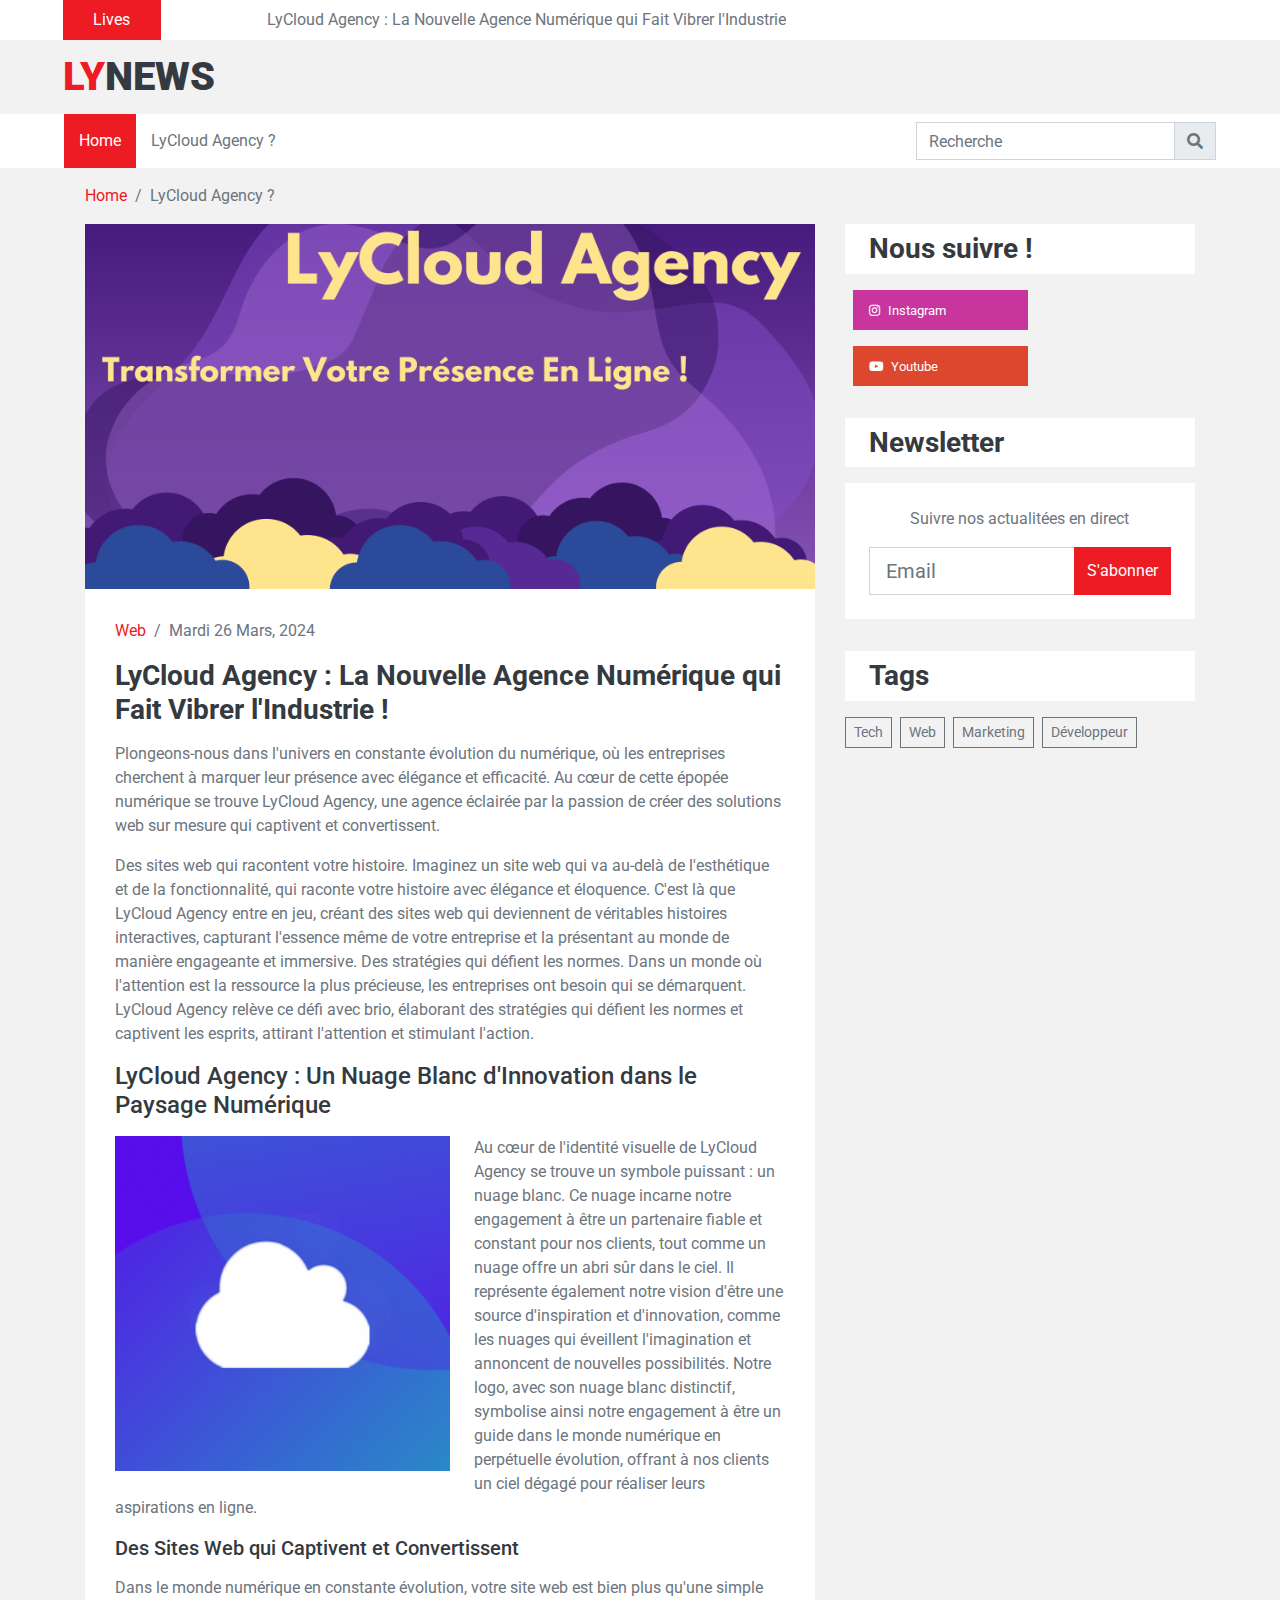
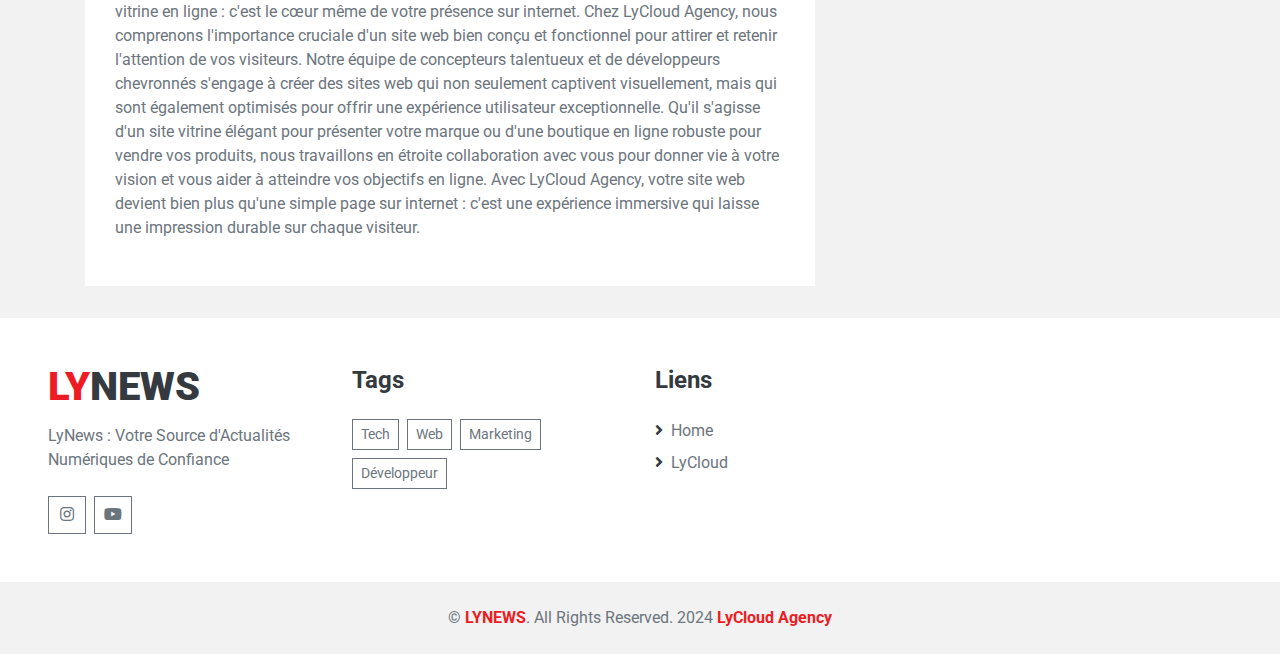
==== commit 77de6413: "update" ====
--- a/lycloud.html
+++ b/lycloud.html
@@ -122,7 +122,6 @@
                               
                             
                                 <h5 class="mb-3">Des Sites Web qui Captivent et Convertissent</h5>
-                                <img class="img-fluid w-50 float-right ml-4 mb-2" src="img/services.png">
                                 <p>
                                     Dans le monde numérique en constante évolution, votre site web est bien plus qu'une simple vitrine en ligne : c'est le cœur même de votre présence sur internet. Chez LyCloud Agency, nous comprenons l'importance cruciale d'un site web bien conçu et fonctionnel pour attirer et retenir l'attention de vos visiteurs. Notre équipe de concepteurs talentueux et de développeurs chevronnés s'engage à créer des sites web qui non seulement captivent visuellement, mais qui sont également optimisés pour offrir une expérience utilisateur exceptionnelle. Qu'il s'agisse d'un site vitrine élégant pour présenter votre marque ou d'une boutique en ligne robuste pour vendre vos produits, nous travaillons en étroite collaboration avec vous pour donner vie à votre vision et vous aider à atteindre vos objectifs en ligne. Avec LyCloud Agency, votre site web devient bien plus qu'une simple page sur internet : c'est une expérience immersive qui laisse une impression durable sur chaque visiteur.</p>
                                 
@@ -155,17 +154,12 @@
                             <h3 class="m-0">Nous suivre !</h3>
                         </div>
                         <div class="d-flex mb-3">
-                            <a href="" class="d-block w-50 py-2 px-3 text-white text-decoration-none ml-2" style="background: #52AAF4;">
-                                <small class="fab fa-twitter mr-2"></small><small>Twitter</small>
-                            </a>
-                        </div>
-                        <div class="d-flex mb-3">
-                            <a href="" class="d-block w-50 py-2 px-3 text-white text-decoration-none ml-2" style="background: #C8359D;">
+                            <a href="https://www.instagram.com/lycloud_agency?igsh=enh3dWdib3Y1MTcy&utm_source=qr" class="d-block w-50 py-2 px-3 text-white text-decoration-none ml-2" style="background: #C8359D;">
                                 <small class="fab fa-instagram mr-2"></small><small>Instagram</small>
                             </a>
                         </div>
                         <div class="d-flex mb-3">
-                            <a href="" class="d-block w-50 py-2 px-3 text-white text-decoration-none ml-2" style="background: #DC472E;">
+                            <a href="http://www.youtube.com/@lycloud_agency" class="d-block w-50 py-2 px-3 text-white text-decoration-none ml-2" style="background: #DC472E;">
                                 <small class="fab fa-youtube mr-2"></small><small>Youtube</small>
                             </a>
                         </div>
@@ -225,10 +219,8 @@
                 </a>
                 <p>LyNews : Votre Source d'Actualités Numériques de Confiance</p>
                 <div class="d-flex justify-content-start mt-4">
-                    <a class="btn btn-outline-secondary text-center mr-2 px-0" style="width: 38px; height: 38px;" href="#"><i class="fab fa-twitter"></i></a>
-                    <a class="btn btn-outline-secondary text-center mr-2 px-0" style="width: 38px; height: 38px;" href="#"><i class="fab fa-linkedin-in"></i></a>
-                    <a class="btn btn-outline-secondary text-center mr-2 px-0" style="width: 38px; height: 38px;" href="#"><i class="fab fa-instagram"></i></a>
-                    <a class="btn btn-outline-secondary text-center mr-2 px-0" style="width: 38px; height: 38px;" href="#"><i class="fab fa-youtube"></i></a>
+                    <a class="btn btn-outline-secondary text-center mr-2 px-0" style="width: 38px; height: 38px;" href="https://www.instagram.com/lycloud_agency?igsh=enh3dWdib3Y1MTcy&utm_source=qr"><i class="fab fa-instagram"></i></a>
+                    <a class="btn btn-outline-secondary text-center mr-2 px-0" style="width: 38px; height: 38px;" href="http://www.youtube.com/@lycloud_agency"><i class="fab fa-youtube"></i></a>
                 </div>
             </div>
         
